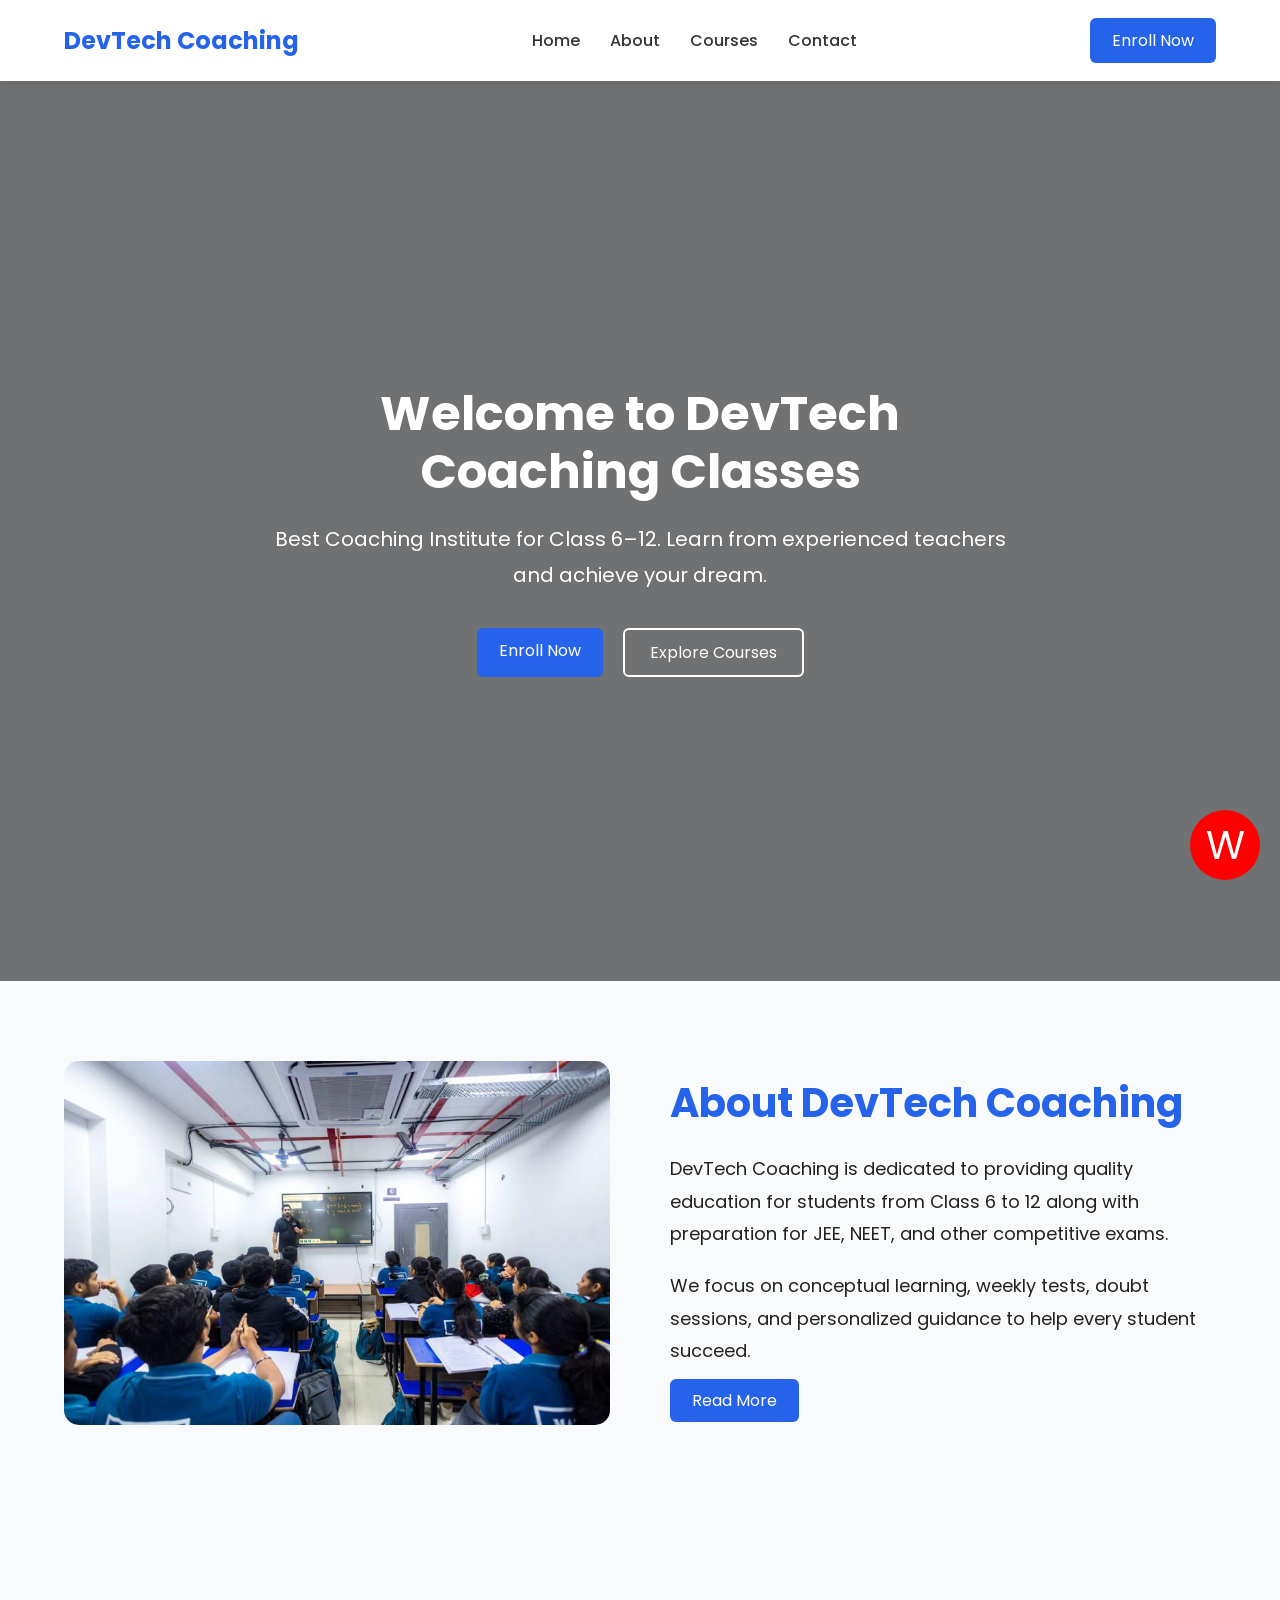
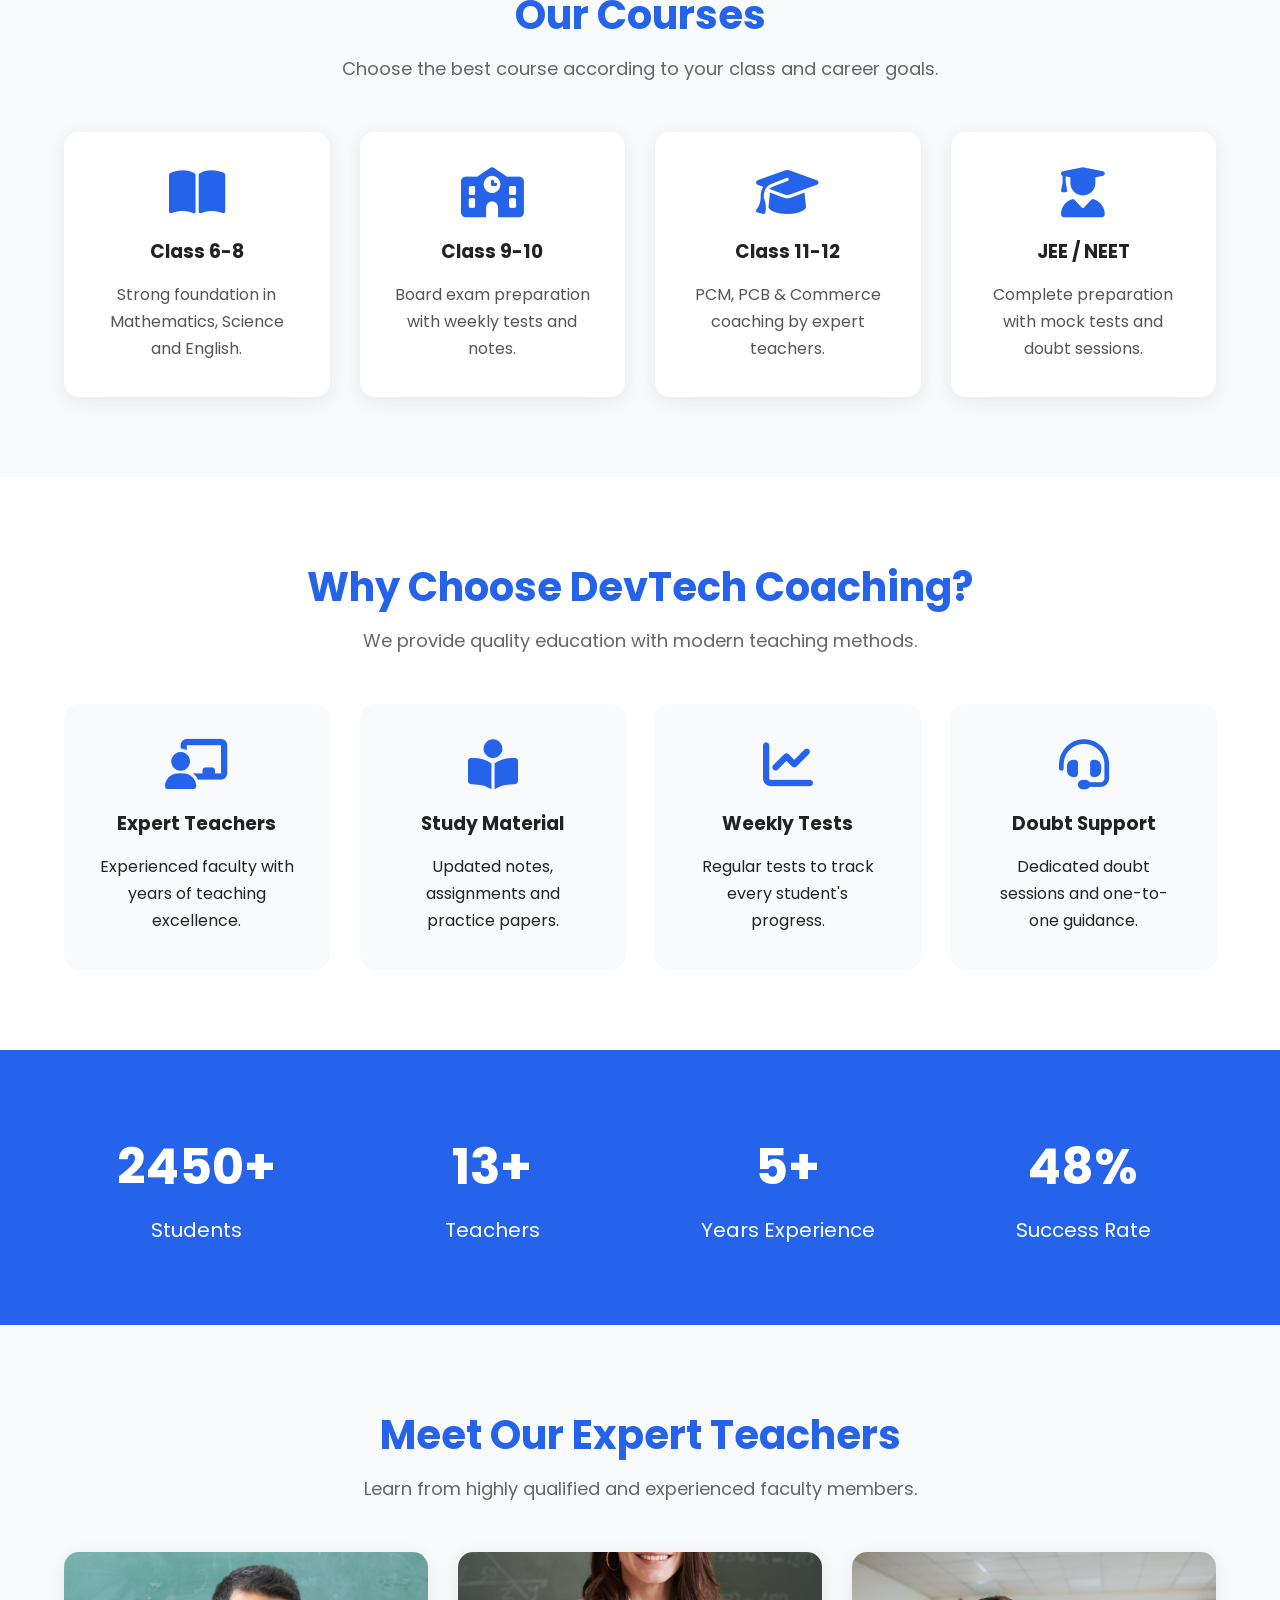
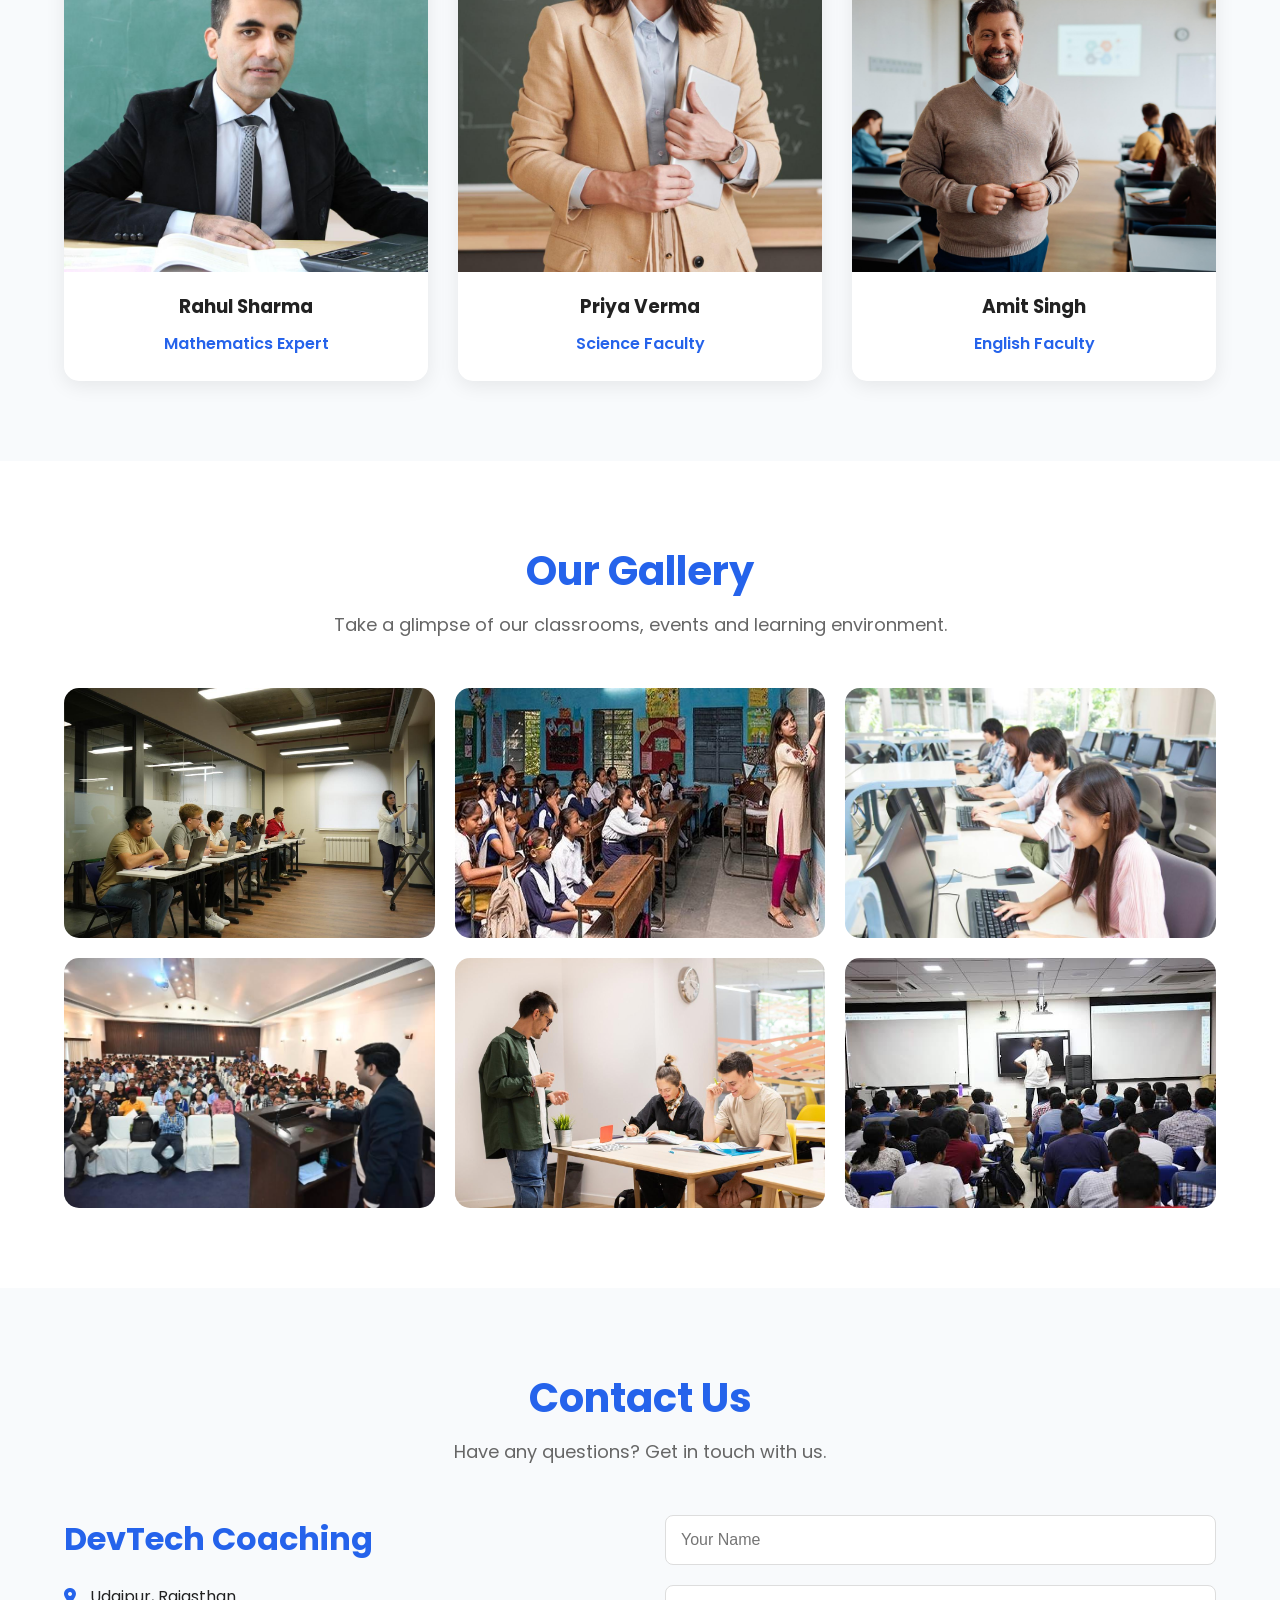
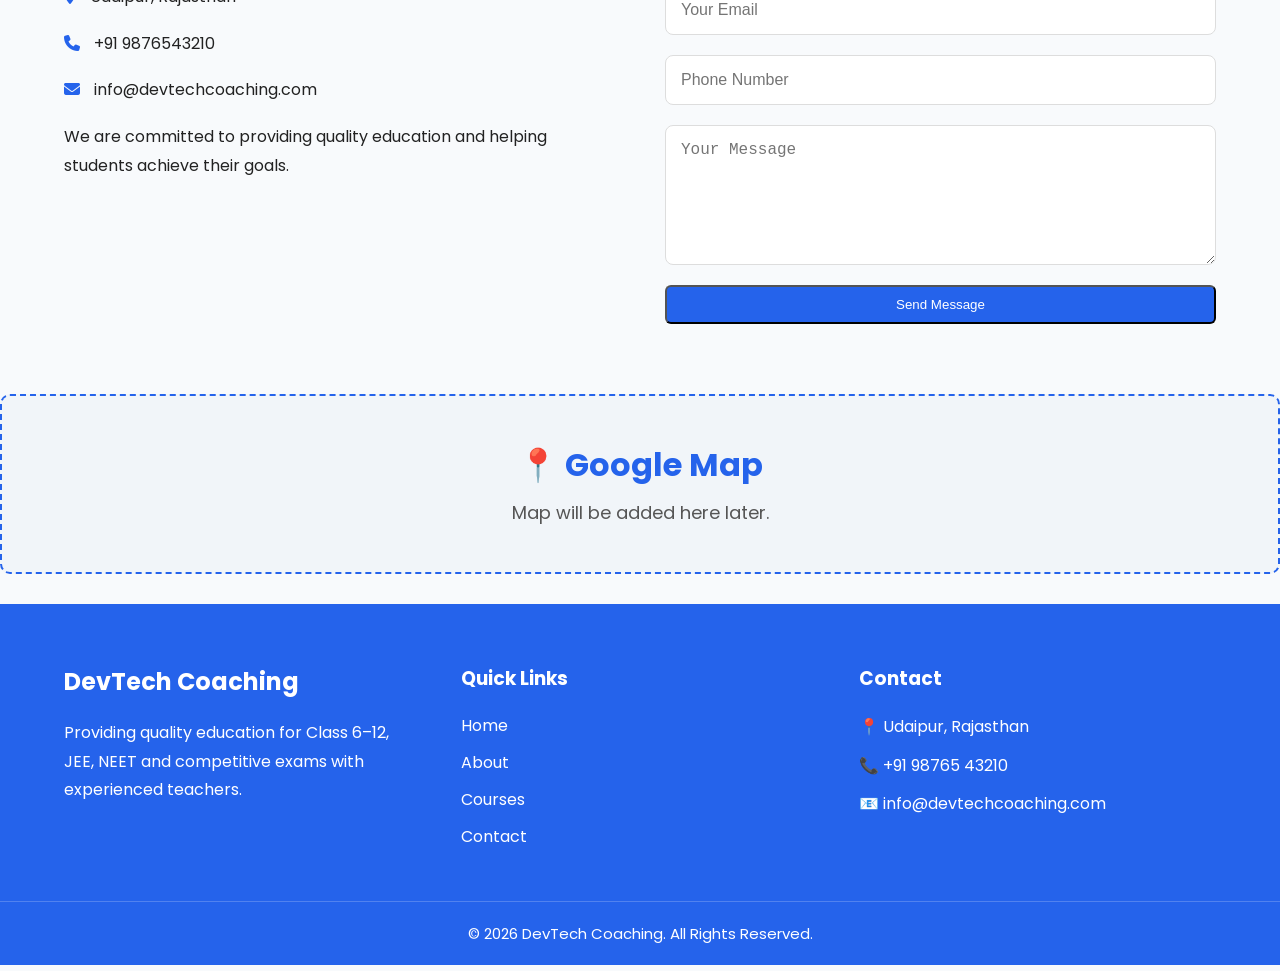
==== index.html @ ebe58084 "Added WhatsApp button" ====
<html lang="en">
<head>
    <meta charset="UTF-8">
    <meta name="viewport" content="width=device-width, initial-scale=1.0">
    <title>Devtech Solution & Classes</title>
    <link rel="stylesheet" href="css/style.css">
    <link rel="preconnect" href="https://fonts.googleapis.com">
    <link rel="preconnect" href="https://fonts.gstatic.com" crossorigin>
    <link href="https://fonts.googleapis.com/css2?family=Poppins:wght@300;400;500;600;700&display=swap" rel="stylesheet">
 <link rel="stylesheet"
        href="https://cdnjs.cloudflare.com/ajax/libs/font-awesome/6.7.2/css/all.min.css">
<link rel="stylesheet" href="https://unpkg.com/aos@2.3.4/dist/aos.css">
</head>
<body>
    <header>
        <nav>
            <div class="nav-container">

    <div class="logo">
        <h2>DevTech Coaching</h2>
    </div>

    <ul class="nav-links">
        <li><a href="index.html">Home</a></li>
        <li><a href="about.html">About</a></li>
        <li><a href="courses.html">Courses</a></li>
        <li><a href="contact.html">Contact</a></li>
    </ul>

    <a href="https://forms.gle/ei2E3ttEKXPCmJWv7" target="_blank" class="btn">Enroll Now</a>

</div>

        </nav>
    </header>
    <!--hero-->
<section class="hero">

    <div class="hero-content" data-aos="fade-up">

        <h1>Welcome to DevTech Coaching Classes</h1>

        <p>
            Best Coaching Institute for Class 6–12.
            Learn from experienced teachers and achieve your dream.
        </p>

        <div class="hero-buttons">
            <a href="https://forms.gle/ei2E3ttEKXPCmJWv7" target="_blank"  class="btn">Enroll Now</a>
            <a href="courses.html" class="btn-outline">Explore Courses</a>
        </div>

    </div>

</section>

<!--about-->
<!-- About Section -->

<section class="about">

    <div class="container">

        <div class="about-image" data-aos="fade-right">
            <img src="images/about.jpg" alt="About Coaching">
        </div>

        <div class="about-content" data-aos="fade-left">

            <h2>About DevTech Coaching</h2>

            <p>
                DevTech Coaching is dedicated to providing quality education for
                students from Class 6 to 12 along with preparation for JEE,
                NEET, and other competitive exams.
            </p>

            <p>
                We focus on conceptual learning, weekly tests, doubt sessions,
                and personalized guidance to help every student succeed.
            </p>

            <a href="about.html" class="btn">Read More</a>

        </div>

    </div>

</section>
<!-- Courses Section -->

<section class="courses">

    <div class="container">

        <div class="section-title">
            <h2>Our Courses</h2>
            <p>Choose the best course according to your class and career goals.</p>
        </div>

        <div class="course-boxes">

            <div class="course-card" data-aos="zoom-in">
                <i class="fas fa-book-open"></i>
                <h3>Class 6-8</h3>
                <p>Strong foundation in Mathematics, Science and English.</p>
            </div>

            <div class="course-card" data-aos="zoom-in">
                <i class="fas fa-school"></i>
                <h3>Class 9-10</h3>
                <p>Board exam preparation with weekly tests and notes.</p>
            </div>

            <div class="course-card" data-aos="zoom-in">
                <i class="fas fa-graduation-cap"></i>
                <h3>Class 11-12</h3>
                <p>PCM, PCB & Commerce coaching by expert teachers.</p>
            </div>

            <div class="course-card" data-aos="zoom-in">
                <i class="fas fa-user-graduate"></i>
                <h3>JEE / NEET</h3>
                <p>Complete preparation with mock tests and doubt sessions.</p>
            </div>

        </div>

    </div>

</section>
<!-- Why Choose Us -->

<section class="features">

    <div class="container">

        <div class="section-title">
            <h2>Why Choose DevTech Coaching?</h2>
            <p>We provide quality education with modern teaching methods.</p>
        </div>

        <div class="feature-grid">

            <div class="feature-card" data-aos="flip-left">
                <i class="fas fa-chalkboard-teacher"></i>
                <h3>Expert Teachers</h3>
                <p>Experienced faculty with years of teaching excellence.</p>
            </div>

            <div class="feature-card" data-aos="flip-right">
                <i class="fas fa-book-reader"></i>
                <h3>Study Material</h3>
                <p>Updated notes, assignments and practice papers.</p>
            </div>

            <div class="feature-card" data-aos="flip-left">
                <i class="fas fa-chart-line"></i>
                <h3>Weekly Tests</h3>
                <p>Regular tests to track every student's progress.</p>
            </div>

            <div class="feature-card" data-aos="flip-left">
                <i class="fas fa-headset"></i>
                <h3>Doubt Support</h3>
                <p>Dedicated doubt sessions and one-to-one guidance.</p>
            </div>

        </div>

    </div>

</section>
<!-- Statistics -->

<section class="stats">

    <div class="container stats-container">

        <div class="stat-card"data-aos="fade-up">
            <h2><span class="counter" data-target="5000">0</span>+</h2>
            <p>Students</p>
        </div>

        <div class="stat-card" data-aos="fade-up">
            <h2><span class="counter" data-target="25">0</span>+</h2>
            <p>Teachers</p>
        </div>

        <div class="stat-card" data-aos="fade-up">
            <h2><span class="counter" data-target="10">0</span>+</h2>
            <p>Years Experience</p>
        </div>

        <div class="stat-card" data-aos="fade-up">
            <h2><span class="counter" data-target="98">0</span>%</h2>
            <p>Success Rate</p>
        </div>

    </div>

</section>
<!-- Teachers Section -->

<section class="teachers">

    <div class="container">

        <div class="section-title">
            <h2>Meet Our Expert Teachers</h2>
            <p>Learn from highly qualified and experienced faculty members.</p>
        </div>

        <div class="teacher-grid">

            <div class="teacher-card"data-aos="zoom-in-up">
                <img src="images/teacher1.jpg" alt="Teacher">
                <h3>Rahul Sharma</h3>
                <span>Mathematics Expert</span>
            </div>

            <div class="teacher-card"data-aos="zoom-in-up">
                <img src="images/teacher2.jpg" alt="Teacher">
                <h3>Priya Verma</h3>
                <span>Science Faculty</span>
            </div>

            <div class="teacher-card"data-aos="zoom-in-up">
                <img src="images/teacher3.jpg" alt="Teacher">
                <h3>Amit Singh</h3>
                <span>English Faculty</span>
            </div>

        </div>

    </div>

</section>
<!-- Gallery -->

<section class="gallery">

    <div class="container">

        <div class="section-title">
            <h2>Our Gallery</h2>
            <p>Take a glimpse of our classrooms, events and learning environment.</p>
        </div>

        <div class="gallery-grid" data-aos="fade-up">

            <img src="images/gallery1.jpg" alt="">
            <img src="images/gallery2.jpg" alt="">
            <img src="images/gallery3.jpg" alt="">
            <img src="images/gallery4.jpg" alt="">
            <img src="images/gallery5.jpg" alt="">
            <img src="images/gallery6.jpg" alt="">

        </div>

    </div>

</section>
<!--testimonial-->
<section>

</section>
<!-- Contact Section -->

<section class="contact" id="contact">

    <div class="container">

        <div class="section-title">
            <h2>Contact Us</h2>
            <p>Have any questions? Get in touch with us.</p>
        </div>

        <div class="contact-wrapper">

            <div class="contact-info"data-aos="fade-right">

                <h3>DevTech Coaching</h3>

                <p><i class="fas fa-map-marker-alt"></i> Udaipur, Rajasthan</p>

                <p><i class="fas fa-phone"></i> +91 9876543210</p>

                <p><i class="fas fa-envelope"></i> info@devtechcoaching.com</p>

                <p>
                    We are committed to providing quality education and helping
                    students achieve their goals.
                </p>

            </div>

          <form class="contact-form"
      action="https://api.web3forms.com/submit"
      method="POST">

    <input type="hidden" name="access_key" value="89310c12-b8e0-49a2-b3b9-ad5b2a9aa818">

    <input type="hidden" name="subject" value="New Contact Form Submission - DevTech Coaching">

    <input type="hidden" name="from_name" value="DevTech Coaching Website">

    <input type="hidden" name="redirect" value="https://dev200432.github.io/devtech-classes/">

    <input type="text"
           name="Name"
           placeholder="Your Name"
           required>

    <input type="email"
           name="Email"
           placeholder="Your Email"
           required>

    <input type="tel"
           name="Phone"
           placeholder="Phone Number"
           required>

    <textarea
        name="Message"
        placeholder="Your Message"
        rows="6"
        required></textarea>

    <button type="submit" class="btn">
        Send Message
    </button>

</form>

        </div>

    </div>

</section>
<div class="map-placeholder">
    <h3>📍 Google Map</h3>
    <p>Map will be added here later.</p>
</div>
<!-- Footer -->

<footer class="footer" data-aos="fade-up">

    <div class="footer-container">

        <div class="footer-box">
            <h2>DevTech Coaching</h2>
            <p>
                Providing quality education for Class 6–12, JEE, NEET and
                competitive exams with experienced teachers.
            </p>
        </div>

        <div class="footer-box">
            <h3>Quick Links</h3>
            <ul>
                <li><a href="#">Home</a></li>
                <li><a href="#">About</a></li>
                <li><a href="#">Courses</a></li>
                <li><a href="#">Contact</a></li>
            </ul>
        </div>

        <div class="footer-box">
            <h3>Contact</h3>
            <p>📍 Udaipur, Rajasthan</p>
            <p>📞 +91 98765 43210</p>
            <p>📧 info@devtechcoaching.com</p>
        </div>

    </div>

    <div class="footer-bottom">
        <p>© 2026 DevTech Coaching. All Rights Reserved.</p>
    </div>

</footer>
<!-- Scroll To Top Button -->
<button id="topBtn" title="Go to Top">
    <i class="fas fa-arrow-up"></i>
</button>

<!-- AOS JS -->
<script src="https://unpkg.com/aos@2.3.4/dist/aos.js"></script>

<script>
AOS.init({
    duration:1000,
    once:true,
    offset:120
});
</script>

<!-- Custom JS -->
<script src="js/script.js"></script>


<!-- WhatsApp Floating Button -->
<a href="https://wa.me/919351563418?text=Hello%20DevTech%20Coaching,%20I%20want%20to%20know%20about%20your%20courses."
   class="whatsapp-float"
   target="_blank">

    W
</a>
</body>
</html>
---- css/style.css ----
/* Reset */

*{
    margin:0;
    padding:0;
    box-sizing:border-box;
}

body{
    font-family:'Poppins',sans-serif;
    background:#f8fafc;
    color:#222;
}

img{
    max-width:100%;
}

a{
    text-decoration:none;
}

ul{
    list-style:none;
}

/* Navbar */

header{
    background:#ffffff;
    box-shadow:0 2px 10px rgba(0,0,0,.1);
    position:sticky;
    top:0;
    z-index:1000;
}

.container{
    width:90%;
    max-width:1200px;
    margin:auto;
}

.logo h2{
    color:#2563eb;
}

.nav-links{
    display:flex;
    gap:30px;
}

.nav-links a{
    color:#333;
    font-weight:500;
    transition:.3s;
}

.nav-links a:hover{
    color:#2563eb;
}

.btn{
    background:#2563eb;
    color:#fff;
    padding:10px 22px;
    border-radius:6px;
    transition:.3s;
}

.btn:hover{
    background:#1d4ed8;
}

/* Hero Section */

.hero{
    height:100vh;
    background:linear-gradient(rgba(0,0,0,.55),rgba(0,0,0,.55)),
    url("../images/hero.jpg") center/cover no-repeat;

    display:flex;
    justify-content:center;
    align-items:center;
    text-align:center;
    color:white;
}

.hero-content{
    max-width:800px;
    padding:20px;
}

.hero h1{
    font-size:48px;
    line-height:1.2;
    margin-bottom:20px;
}

.hero p{
    font-size:20px;
    line-height:1.8;
    margin-bottom:35px;
}

.hero-buttons{
    display:flex;
    justify-content:center;
    gap:20px;
    flex-wrap:wrap;
}

.btn-outline{
    border:2px solid white;
    color:white;
    padding:10px 25px;
    border-radius:6px;
    transition:.3s;
}

.btn-outline:hover{
    background:white;
    color:#2563eb;
}

/* About Section */

.about{
    padding:80px 0;
}

.about .container{
    display:flex;
    align-items:center;
    gap:60px;
}

.about-image{
    flex:1;
}

.about-image img{
    width:100%;
    border-radius:15px;
}

.about-content{
    flex:1;
}

.about-content h2{
    font-size:40px;
    color:#2563eb;
    margin-bottom:20px;
}

.about-content p{
    font-size:18px;
    line-height:1.8;
    margin-bottom:20px;
}
/* Section Heading */

.section-title{
    text-align:center;
    margin-bottom:50px;
}

.section-title h2{
    font-size:40px;
    color:#2563eb;
    margin-bottom:10px;
}

.section-title p{
    color:#666;
    font-size:18px;
}

/* Courses */

.courses{
    padding:80px 0;
    background:#f8fafc;
}

.course-boxes{
    display:grid;
    grid-template-columns:repeat(auto-fit,minmax(250px,1fr));
    gap:30px;
}

.course-card{
    background:#fff;
    padding:35px;
    border-radius:15px;
    text-align:center;
    box-shadow:0 5px 20px rgba(0,0,0,.08);
    transition:.3s;
}

.course-card:hover{
    transform:translateY(-10px);
}

.course-card i{
    font-size:50px;
    color:#2563eb;
    margin-bottom:20px;
}

.course-card h3{
    margin-bottom:15px;
}

.course-card p{
    color:#555;
    line-height:1.7;
}

.nav-container{
    width:90%;
    max-width:1200px;
    margin:auto;
    display:flex;
    justify-content:space-between;
    align-items:center;
    padding:18px 0;
}
/* Why Choose Us */

.features{
    padding:80px 0;
    background:#ffffff;
}

.feature-grid{
    display:grid;
    grid-template-columns:repeat(auto-fit,minmax(250px,1fr));
    gap:30px;
}

.feature-card{
    text-align:center;
    padding:35px;
    border-radius:15px;
    background:#f8fafc;
    transition:.3s;
}

.feature-card:hover{
    background:#2563eb;
    color:white;
    transform:translateY(-8px);
}

.feature-card i{
    font-size:50px;
    color:#2563eb;
    margin-bottom:20px;
}

.feature-card:hover i{
    color:white;
}

.feature-card h3{
    margin-bottom:15px;
}

.feature-card p{
    line-height:1.7;
}

/* Statistics */

.stats{
    background:#2563eb;
    padding:80px 0;
}

.stats-container{
    display:grid;
    grid-template-columns:repeat(auto-fit,minmax(220px,1fr));
    gap:30px;
}

.stat-card{
    text-align:center;
    color:white;
}

.stat-card h2{
    font-size:50px;
    margin-bottom:10px;
}

.stat-card p{
    font-size:20px;
}

/* Teachers */

.teachers{
    padding:80px 0;
    background:#f8fafc;
}

.teacher-grid{
    display:grid;
    grid-template-columns:repeat(auto-fit,minmax(280px,1fr));
    gap:30px;
}

.teacher-card{
    background:white;
    border-radius:15px;
    overflow:hidden;
    text-align:center;
    box-shadow:0 5px 20px rgba(0,0,0,.08);
    transition:.3s;
}

.teacher-card:hover{
    transform:translateY(-10px);
}

.teacher-card img{
    width:100%;
    height:320px;
    object-fit:cover;
}

.teacher-card h3{
    margin:20px 0 10px;
}

.teacher-card span{
    display:block;
    color:#2563eb;
    margin-bottom:25px;
    font-weight:600;
}
/* Gallery */

.gallery{
    padding:80px 0;
    background:white;
}

.gallery-grid{
    display:grid;
    grid-template-columns:repeat(auto-fit,minmax(300px,1fr));
    gap:20px;
}

.gallery-grid img{
    width:100%;
    height:250px;
    object-fit:cover;
    border-radius:15px;
    transition:.4s;
    cursor:pointer;
}

.gallery-grid img:hover{
    transform:scale(1.05);
}

/* Contact */

.contact{
    padding:80px 0 40px;
    background:#f8fafc;
}

.contact-wrapper{
    display:grid;
    grid-template-columns:1fr 1fr;
    gap:50px;
}

.contact-info h3{
    font-size:32px;
    color:#2563eb;
    margin-bottom:20px;
}

.contact-info p{
    margin-bottom:18px;
    line-height:1.8;
}

.contact-info i{
    color:#2563eb;
    margin-right:10px;
}

.contact-form{
    display:flex;
    flex-direction:column;
    gap:20px;
}

.contact-form input,
.contact-form textarea{
    padding:15px;
    border:1px solid #ddd;
    border-radius:8px;
    font-size:16px;
    outline:none;
}

.contact-form input:focus,
.contact-form textarea:focus{
    border-color:#2563eb;
}

/* Footer */

.footer{
    background:#2563eb;
    color:#fff;
    padding:60px 0 20px;
}

.footer-container{
    width:90%;
    max-width:1200px;
    margin:auto;
    display:grid;
    grid-template-columns:repeat(auto-fit,minmax(250px,1fr));
    gap:40px;
}

.footer-box h2,
.footer-box h3{
    margin-bottom:20px;
}

.footer-box p{
    line-height:1.8;
    margin-bottom:10px;
}

.footer-box ul{
    padding:0;
}

.footer-box ul li{
    margin-bottom:12px;
}

.footer-box ul li a{
    color:#fff;
    transition:0.3s;
}

.footer-box ul li a:hover{
    color:#dbeafe;
    padding-left:6px;
}


.footer-bottom{
    border-top:1px solid rgba(255,255,255,.2);
    margin-top:40px;
    padding-top:20px;
    text-align:center;
    font-size:15px;
}

.map-placeholder{
    width:100%;
    height:180px;
    background:#f1f5f9;
    border:2px dashed #2563eb;
    border-radius:10px;

    display:flex;
    flex-direction:column;
    justify-content:center;
    align-items:center;

    margin:30px auto;
}

.map-placeholder h3{
    color:#2563eb;
    font-size:32px;
    margin-bottom:10px;
}

.map-placeholder p{
    color:#555;
    font-size:18px;
}


@media(max-width:768px){

    .hero h1{
        font-size:34px;
    }

    .hero p{
        font-size:17px;
    }

    .about .container{
        flex-direction:column;
    }

    .contact-wrapper{
        grid-template-columns:1fr;
    }

    .nav-container{
        flex-direction:column;
        gap:20px;
    }

    .nav-links{
        gap:18px;
        flex-wrap:wrap;
        justify-content:center;
    }

    .section-title h2{
        font-size:32px;
    }

    .about-content h2{
        font-size:32px;
    }

    .map-placeholder{
        height:150px;
    }

    .map-placeholder h3{
        font-size:24px;
    }
}

/* Scroll To Top */

#topBtn{
    position:fixed;
    bottom:30px;
    right:30px;

    width:50px;
    height:50px;

    border:none;
    border-radius:50%;

    background:#2563eb;
    color:white;

    font-size:20px;
    cursor:pointer;

    display:none;

    box-shadow:0 5px 15px rgba(0,0,0,.3);

    transition:.3s;

    z-index:999;
}

#topBtn:hover{
    background:#1d4ed8;
    transform:translateY(-5px);
}

/* ===========================
   WhatsApp Floating Button
=========================== */

.whatsapp-float{
    position: fixed;
    bottom: 20px;
    right: 20px;
    width: 70px;
    height: 70px;
    background: red;
    color: white;
    border-radius: 50%;
    display: flex;
    justify-content: center;
    align-items: center;
    font-size: 40px;
    z-index: 99999;
}

.whatsapp-float:hover{

    transform:scale(1.12);

    background:#20ba5a;

}
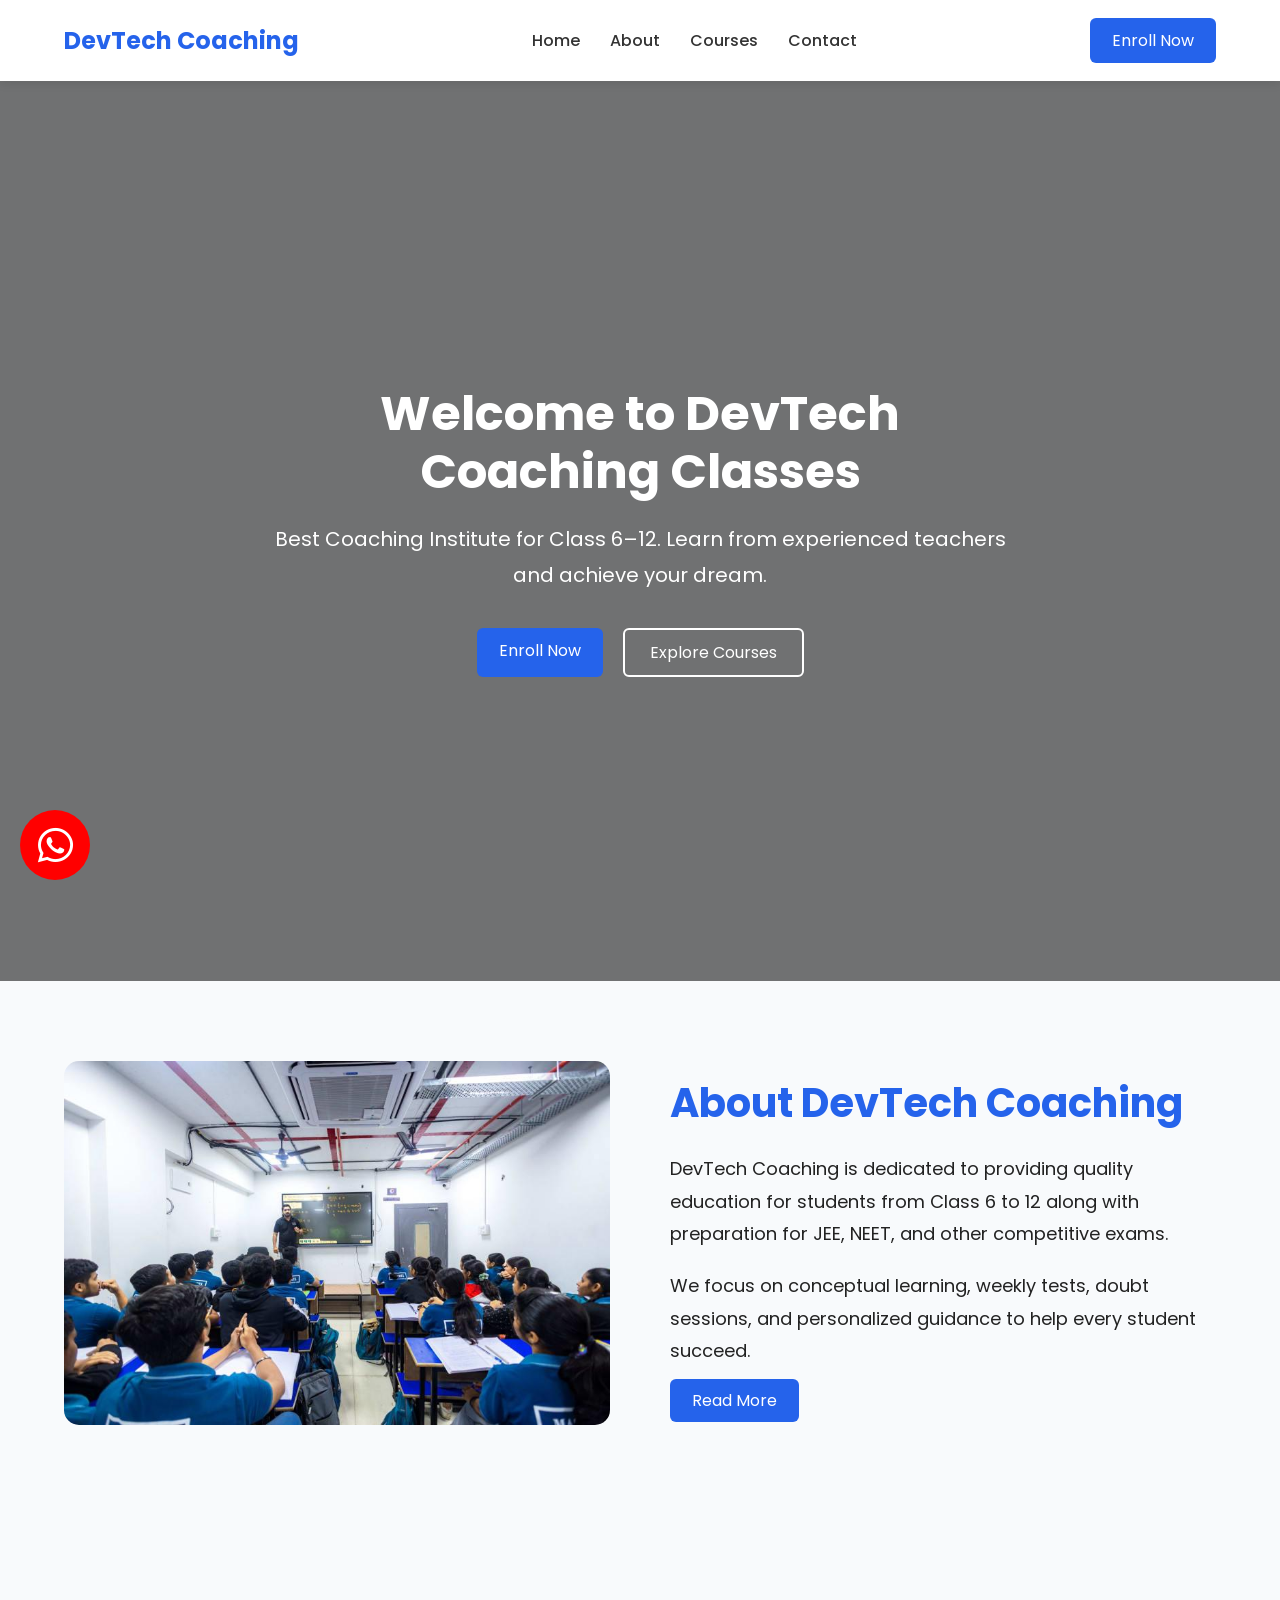
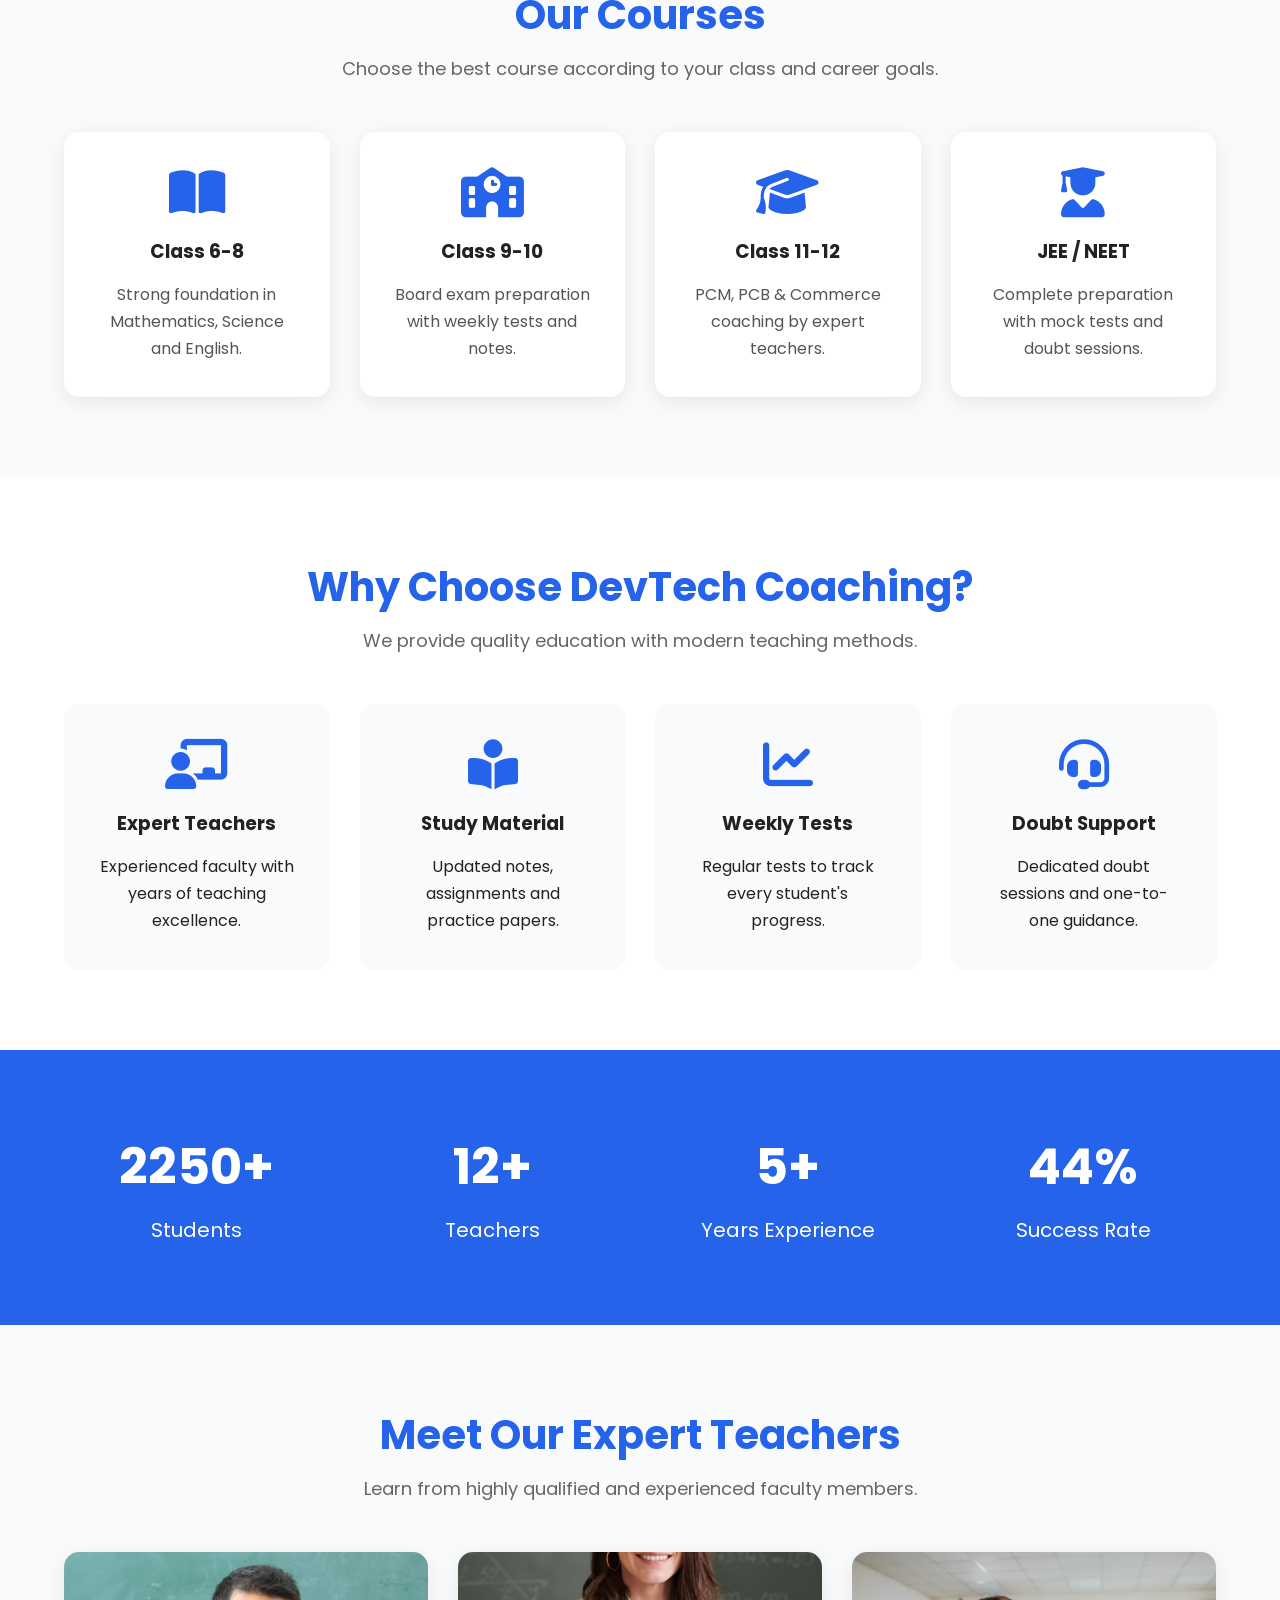
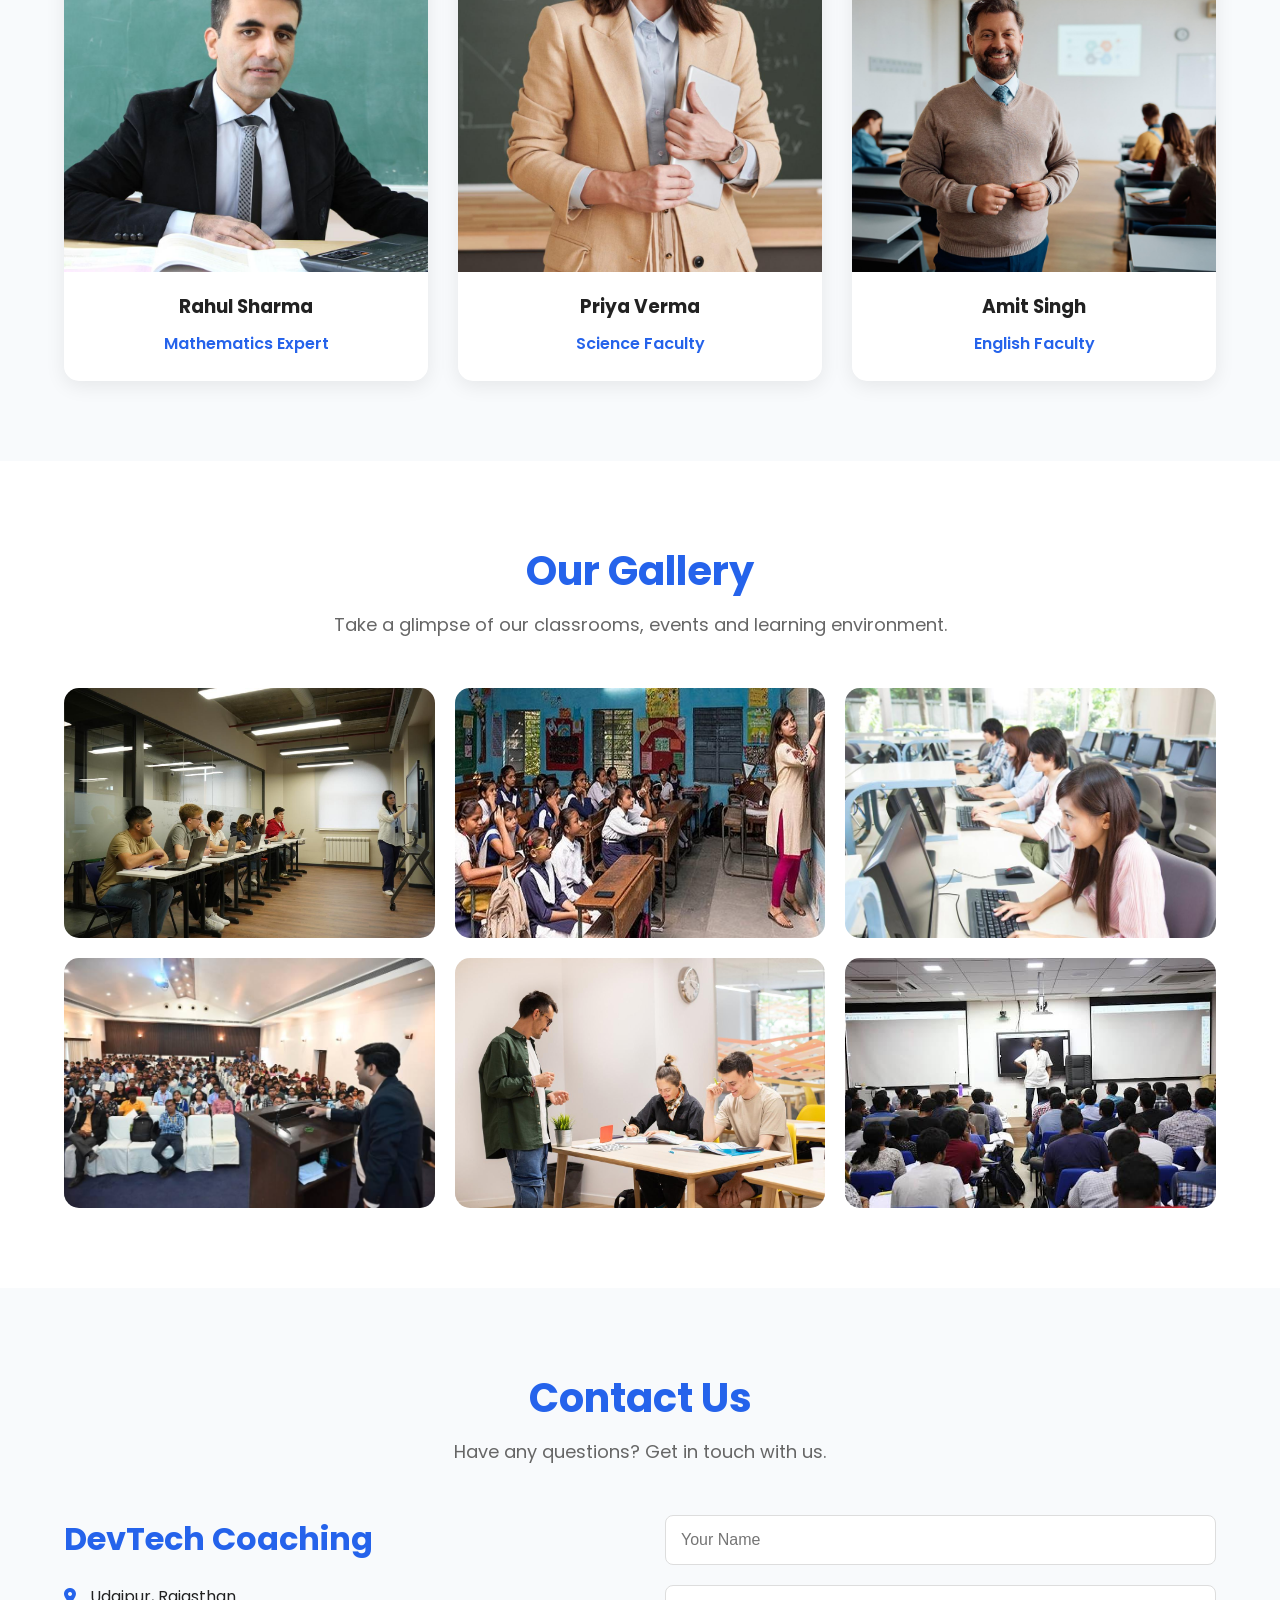
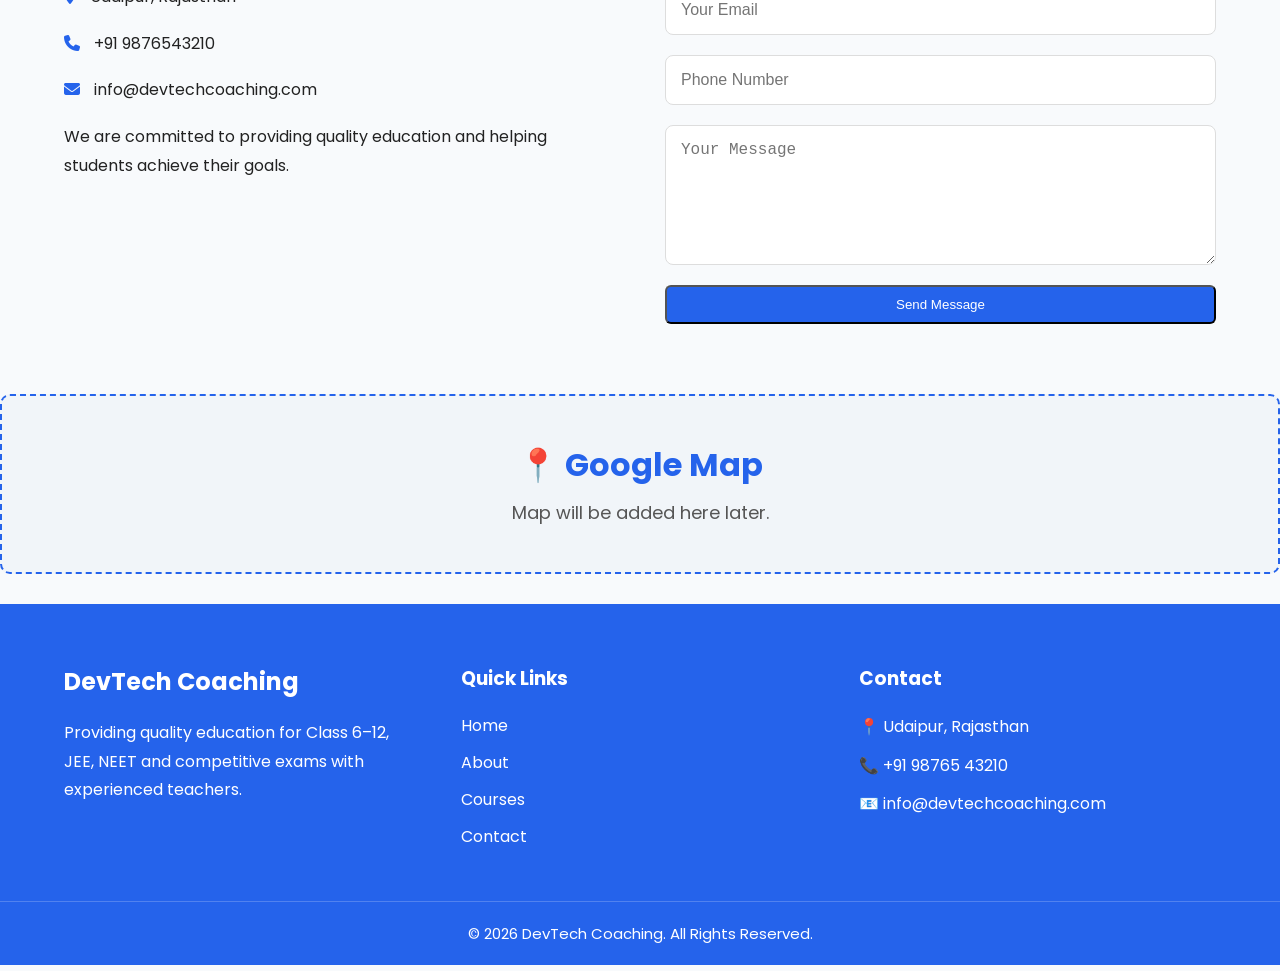
==== commit 62078966: "Added WhatsApp Button" ====
--- a/index.html
+++ b/index.html
@@ -406,7 +406,7 @@
    class="whatsapp-float"
    target="_blank">
 
-    W
+    <i class="fab fa-whatsapp"></i>
 </a>
 </body>
 </html>
--- a/css/style.css
+++ b/css/style.css
@@ -582,7 +582,7 @@
 .whatsapp-float{
     position: fixed;
     bottom: 20px;
-    right: 20px;
+    left: 20px;
     width: 70px;
     height: 70px;
     background: red;
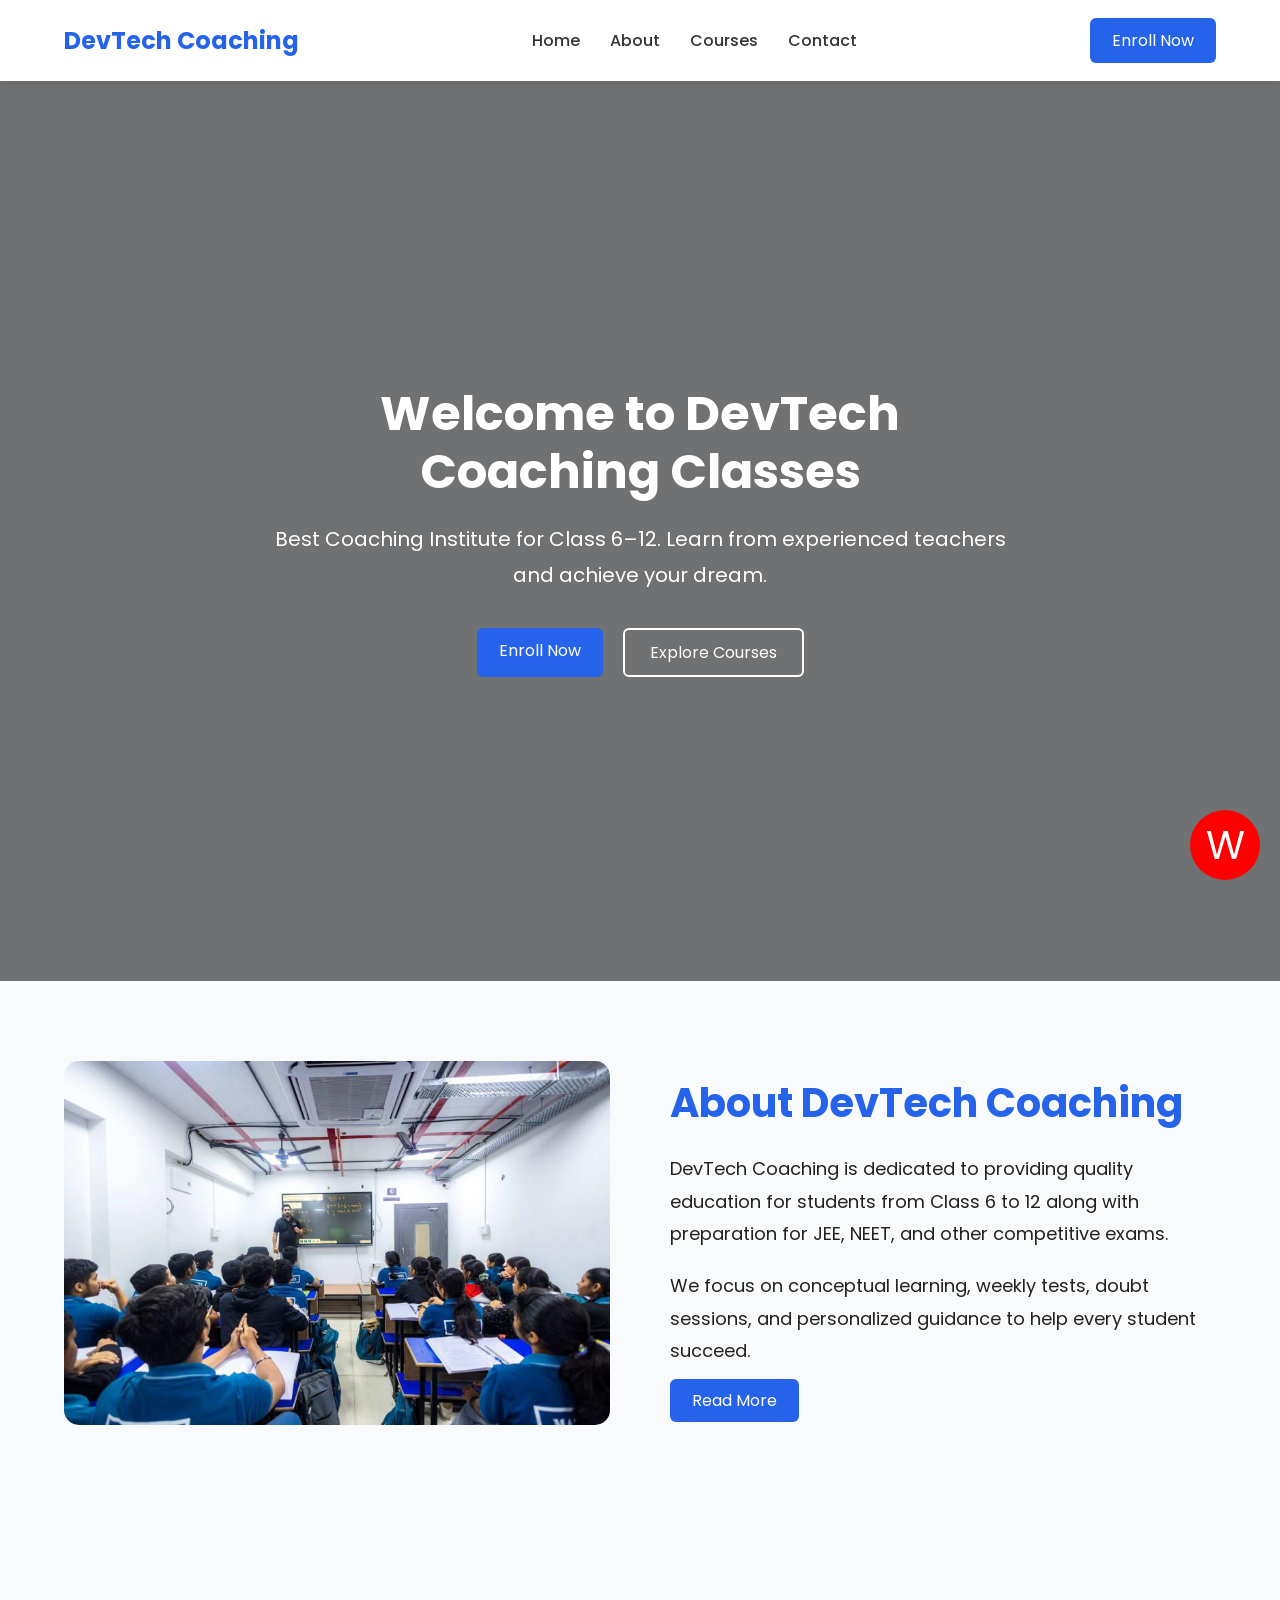
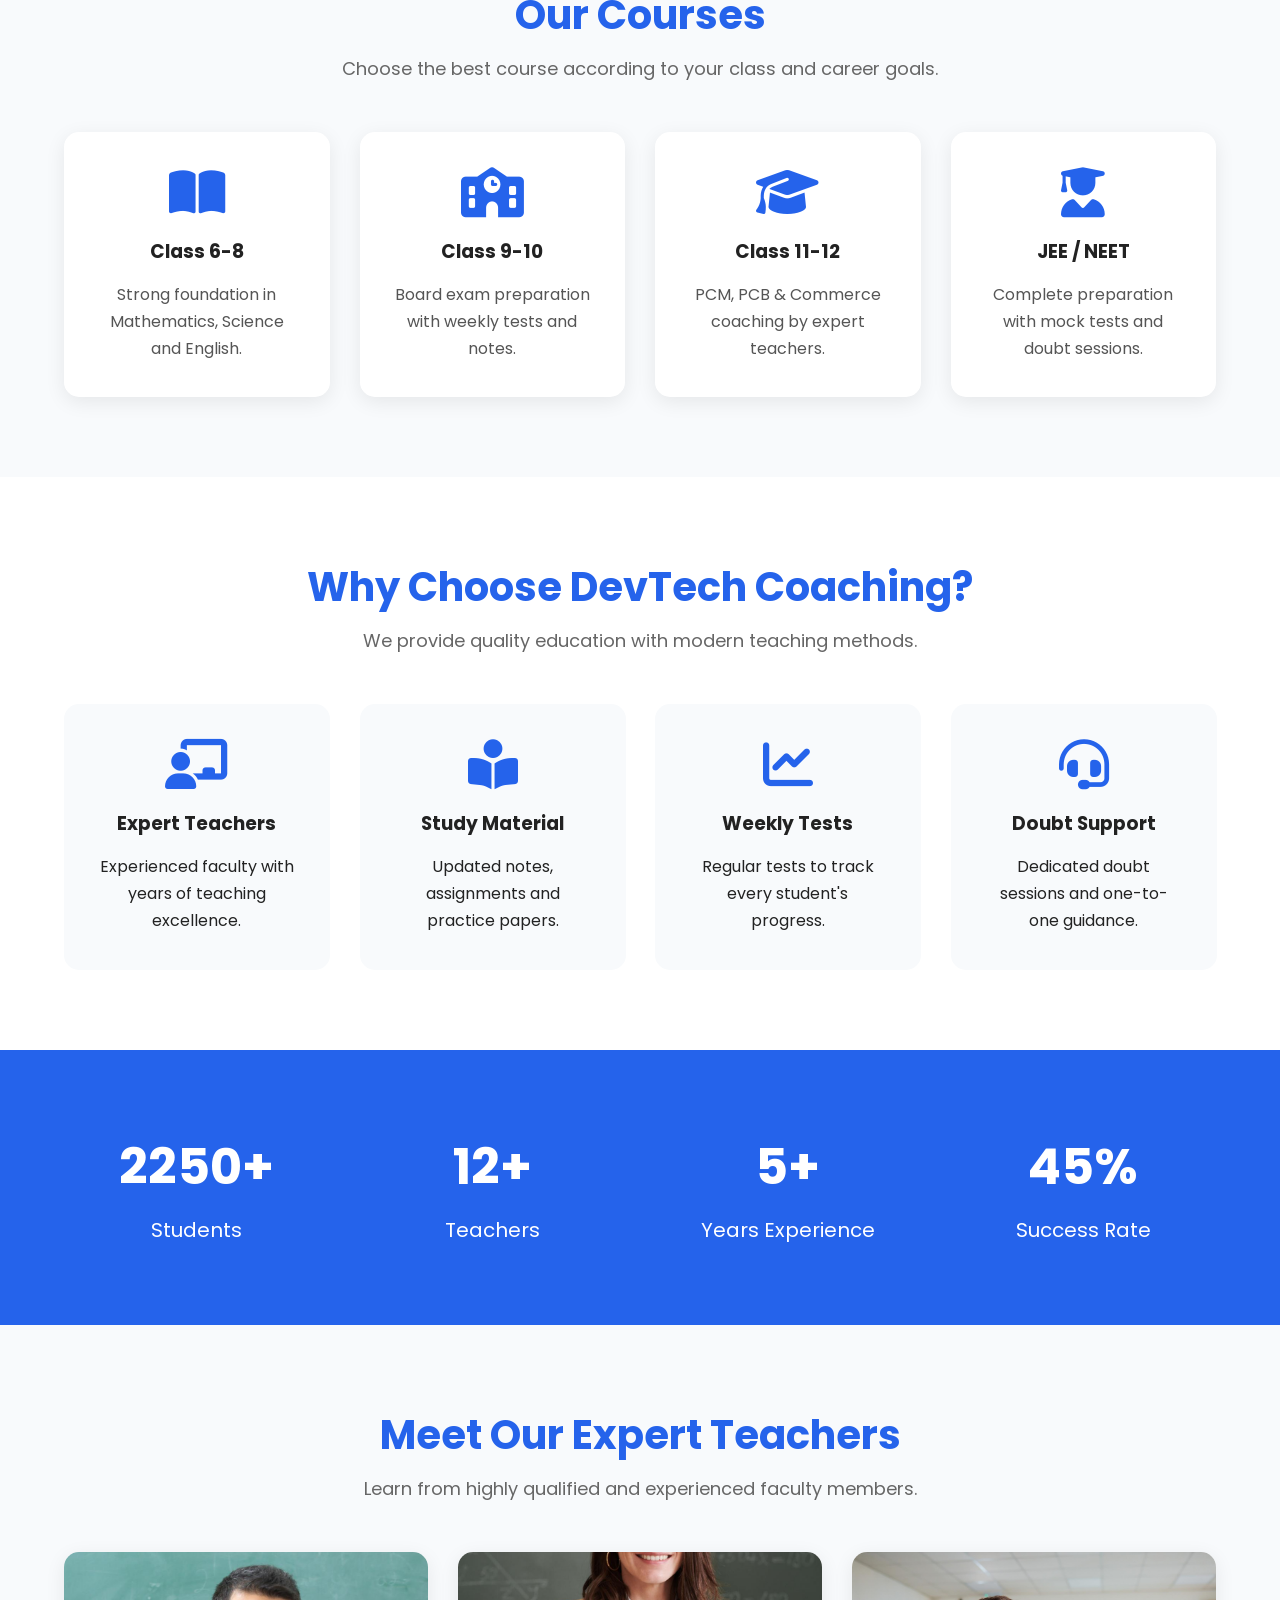
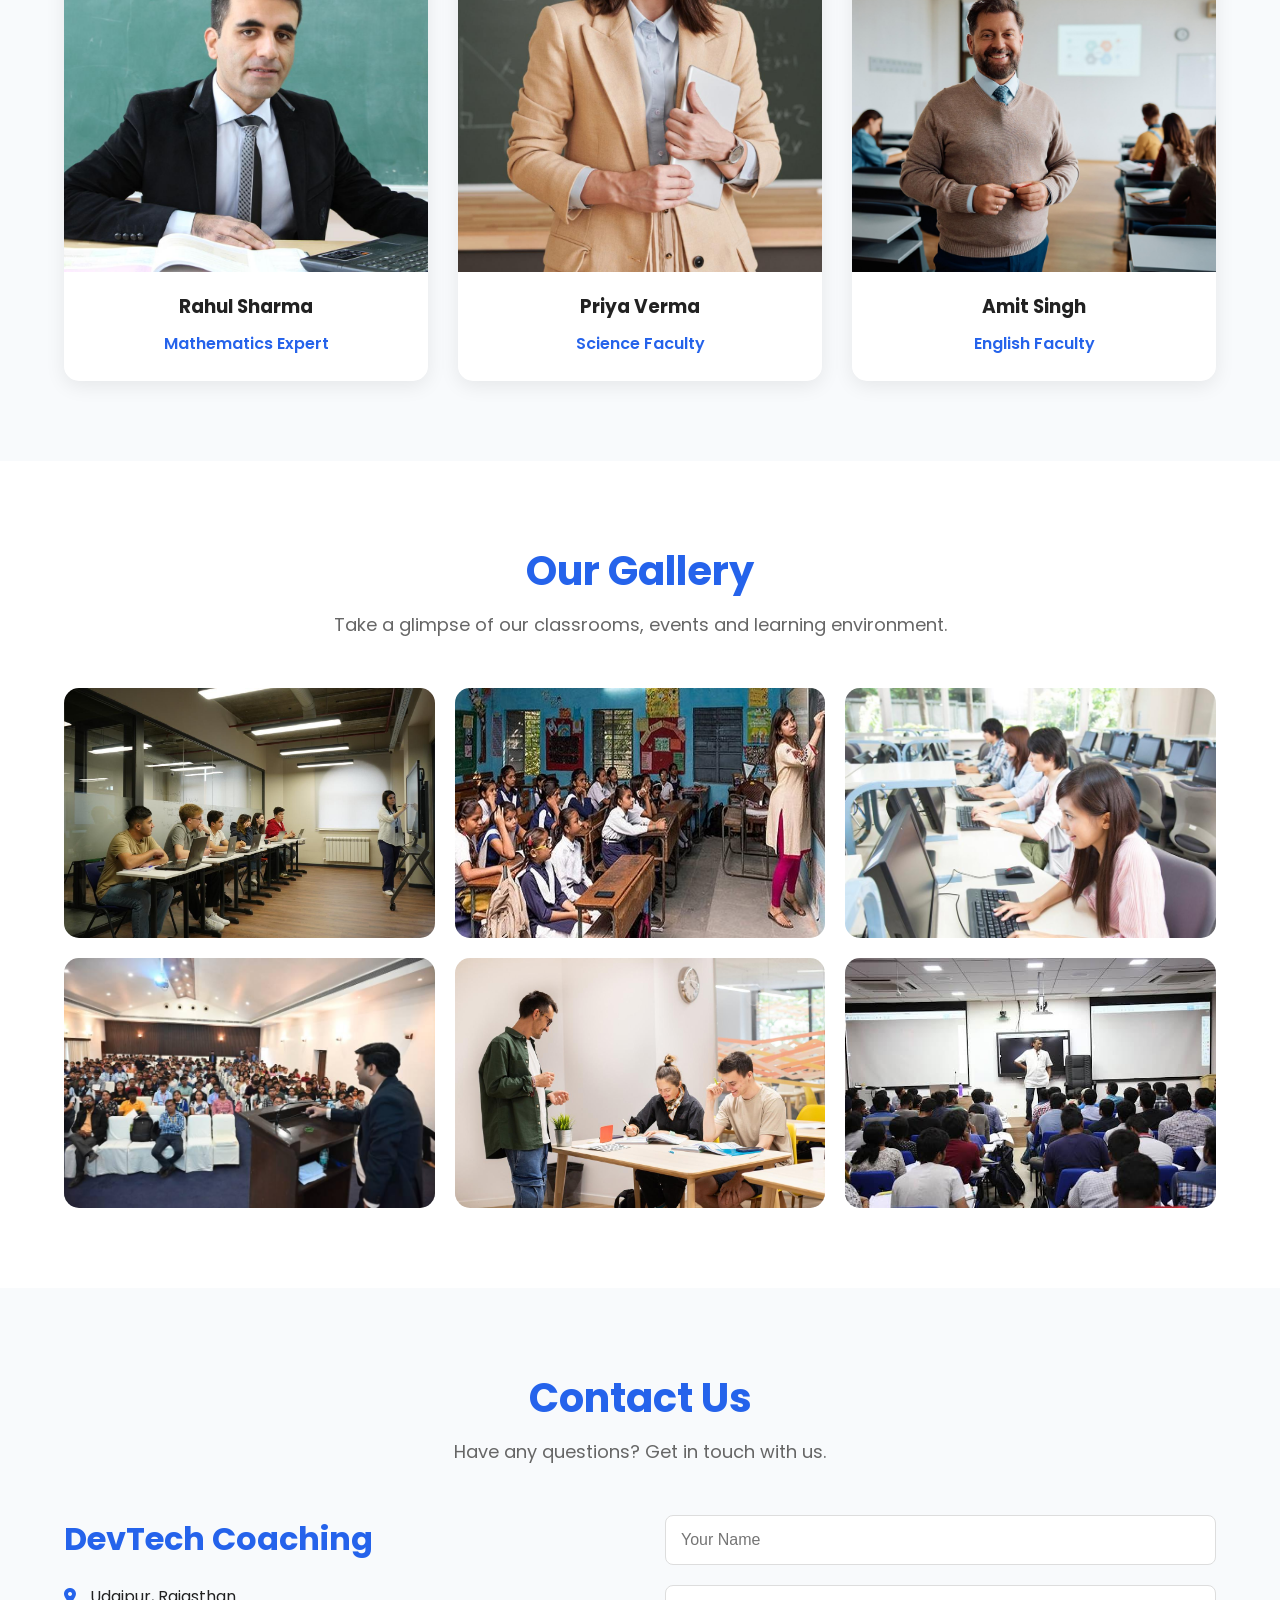
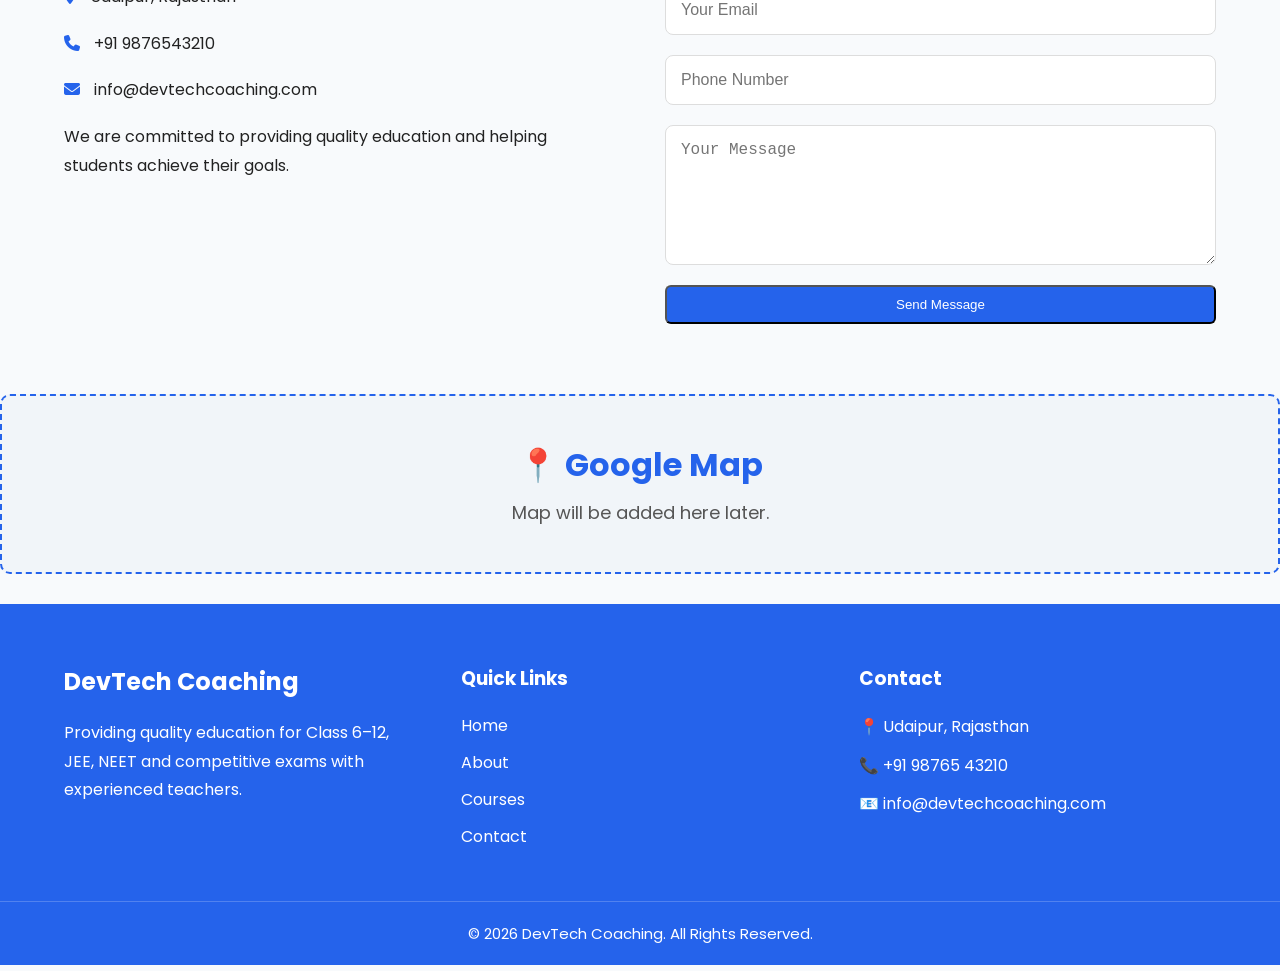
==== commit 0d0ad5a1: "Added WhatsApp Button" ====
--- a/index.html
+++ b/index.html
@@ -406,7 +406,7 @@
    class="whatsapp-float"
    target="_blank">
 
-    <i class="fab fa-whatsapp"></i>
+    W
 </a>
 </body>
 </html>
--- a/css/style.css
+++ b/css/style.css
@@ -582,7 +582,7 @@
 .whatsapp-float{
     position: fixed;
     bottom: 20px;
-    left: 20px;
+    right: 20px;
     width: 70px;
     height: 70px;
     background: red;
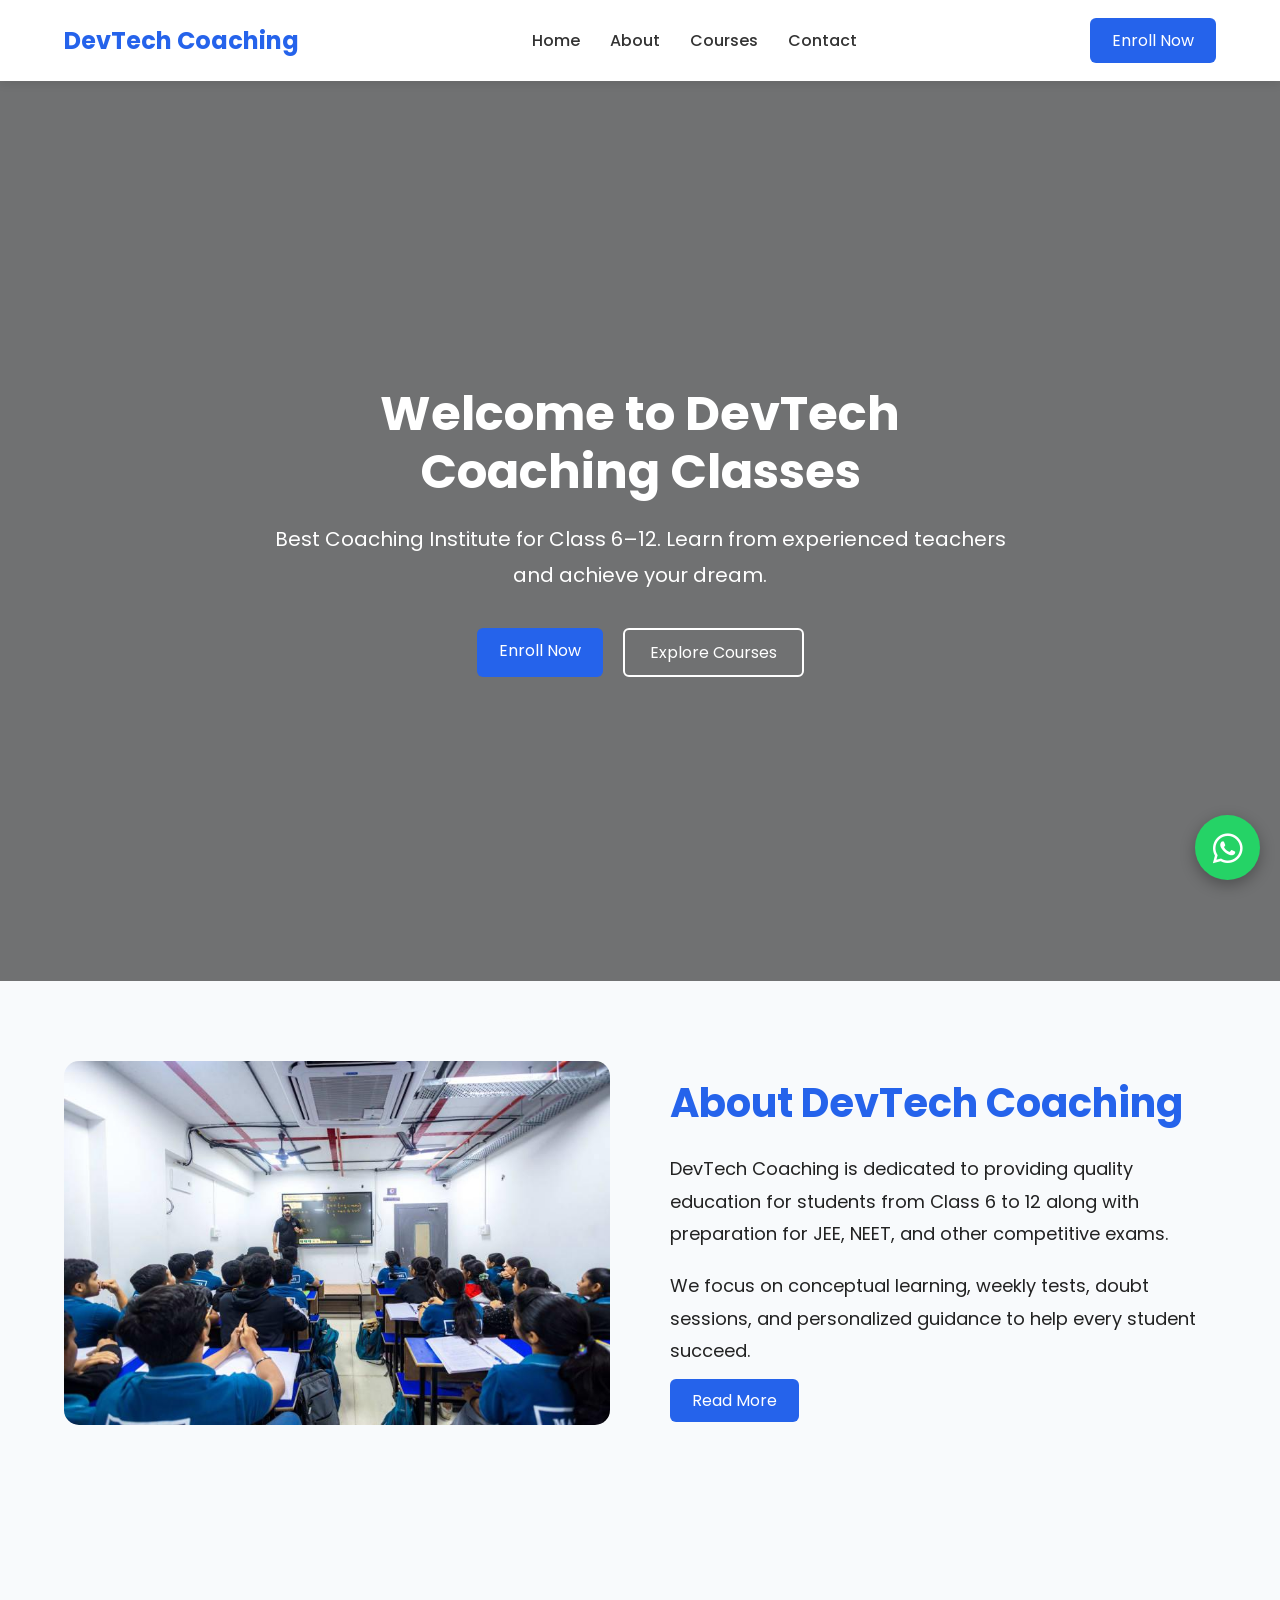
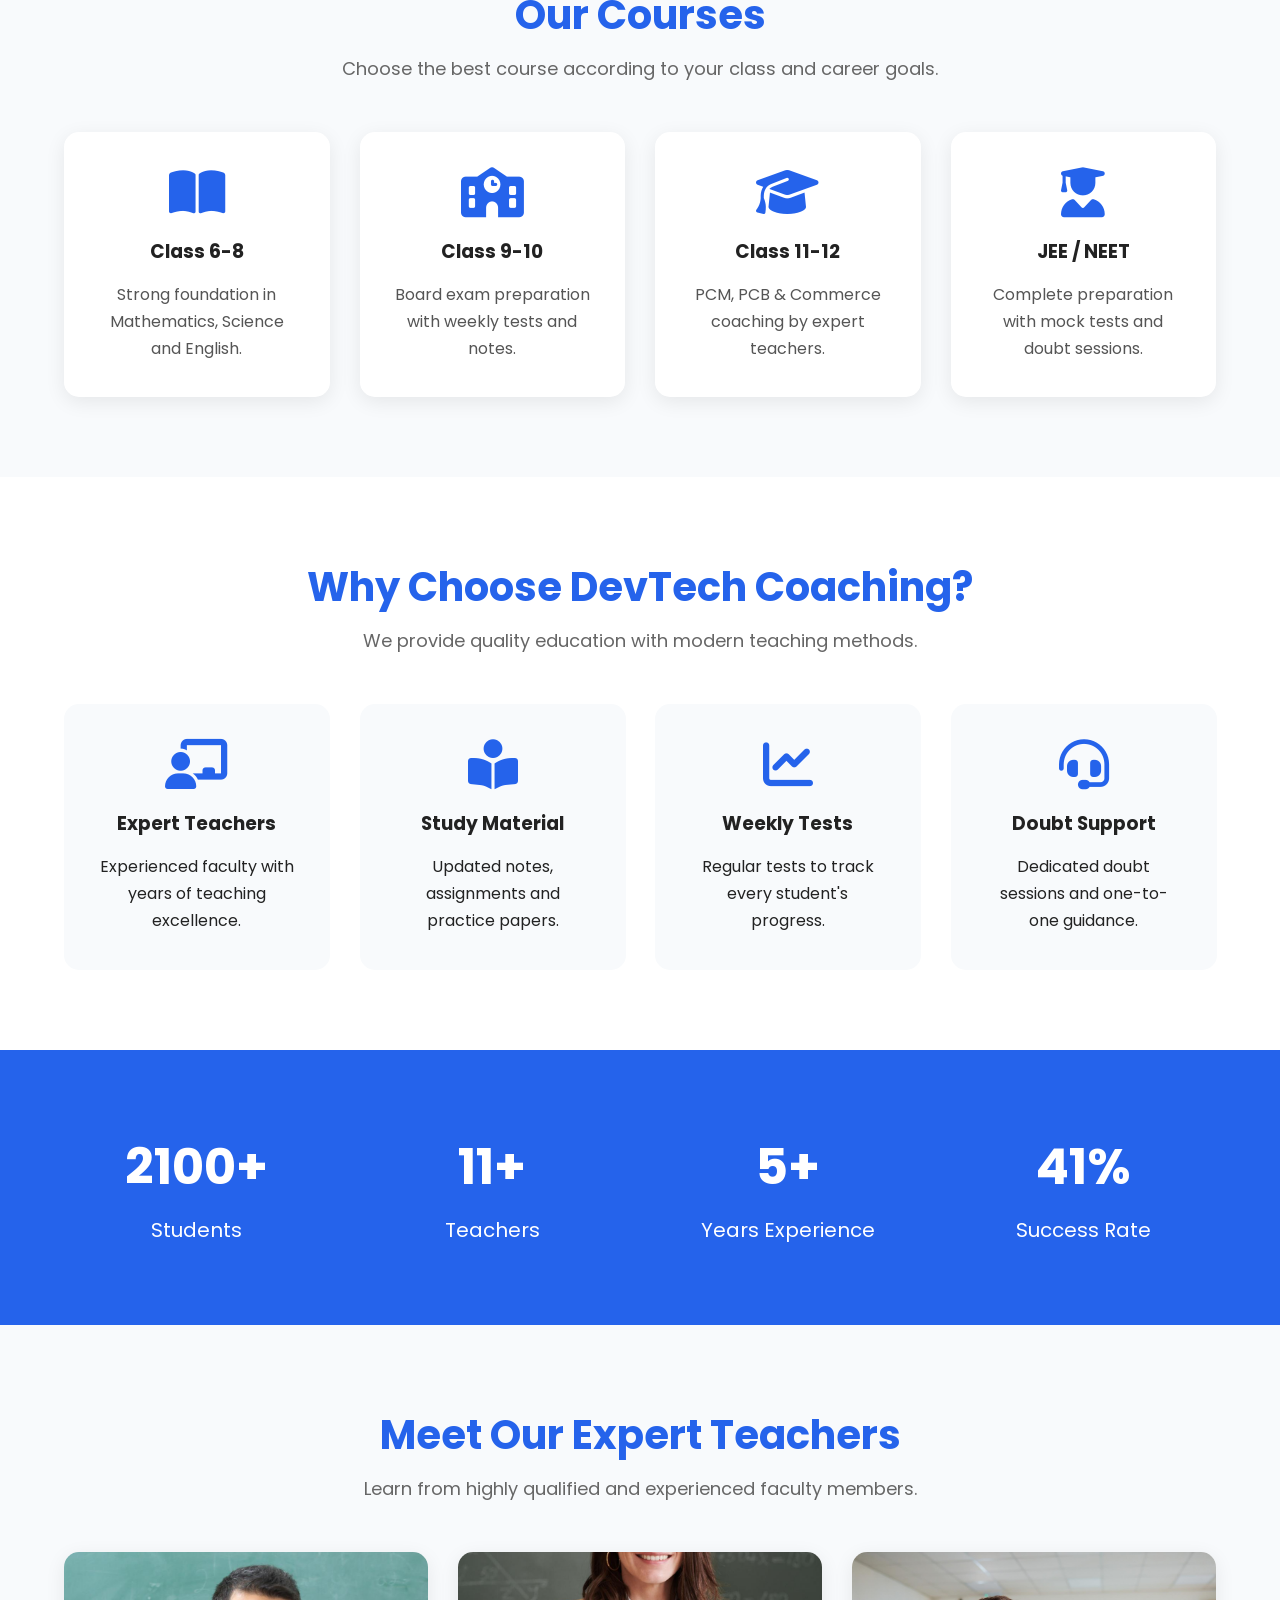
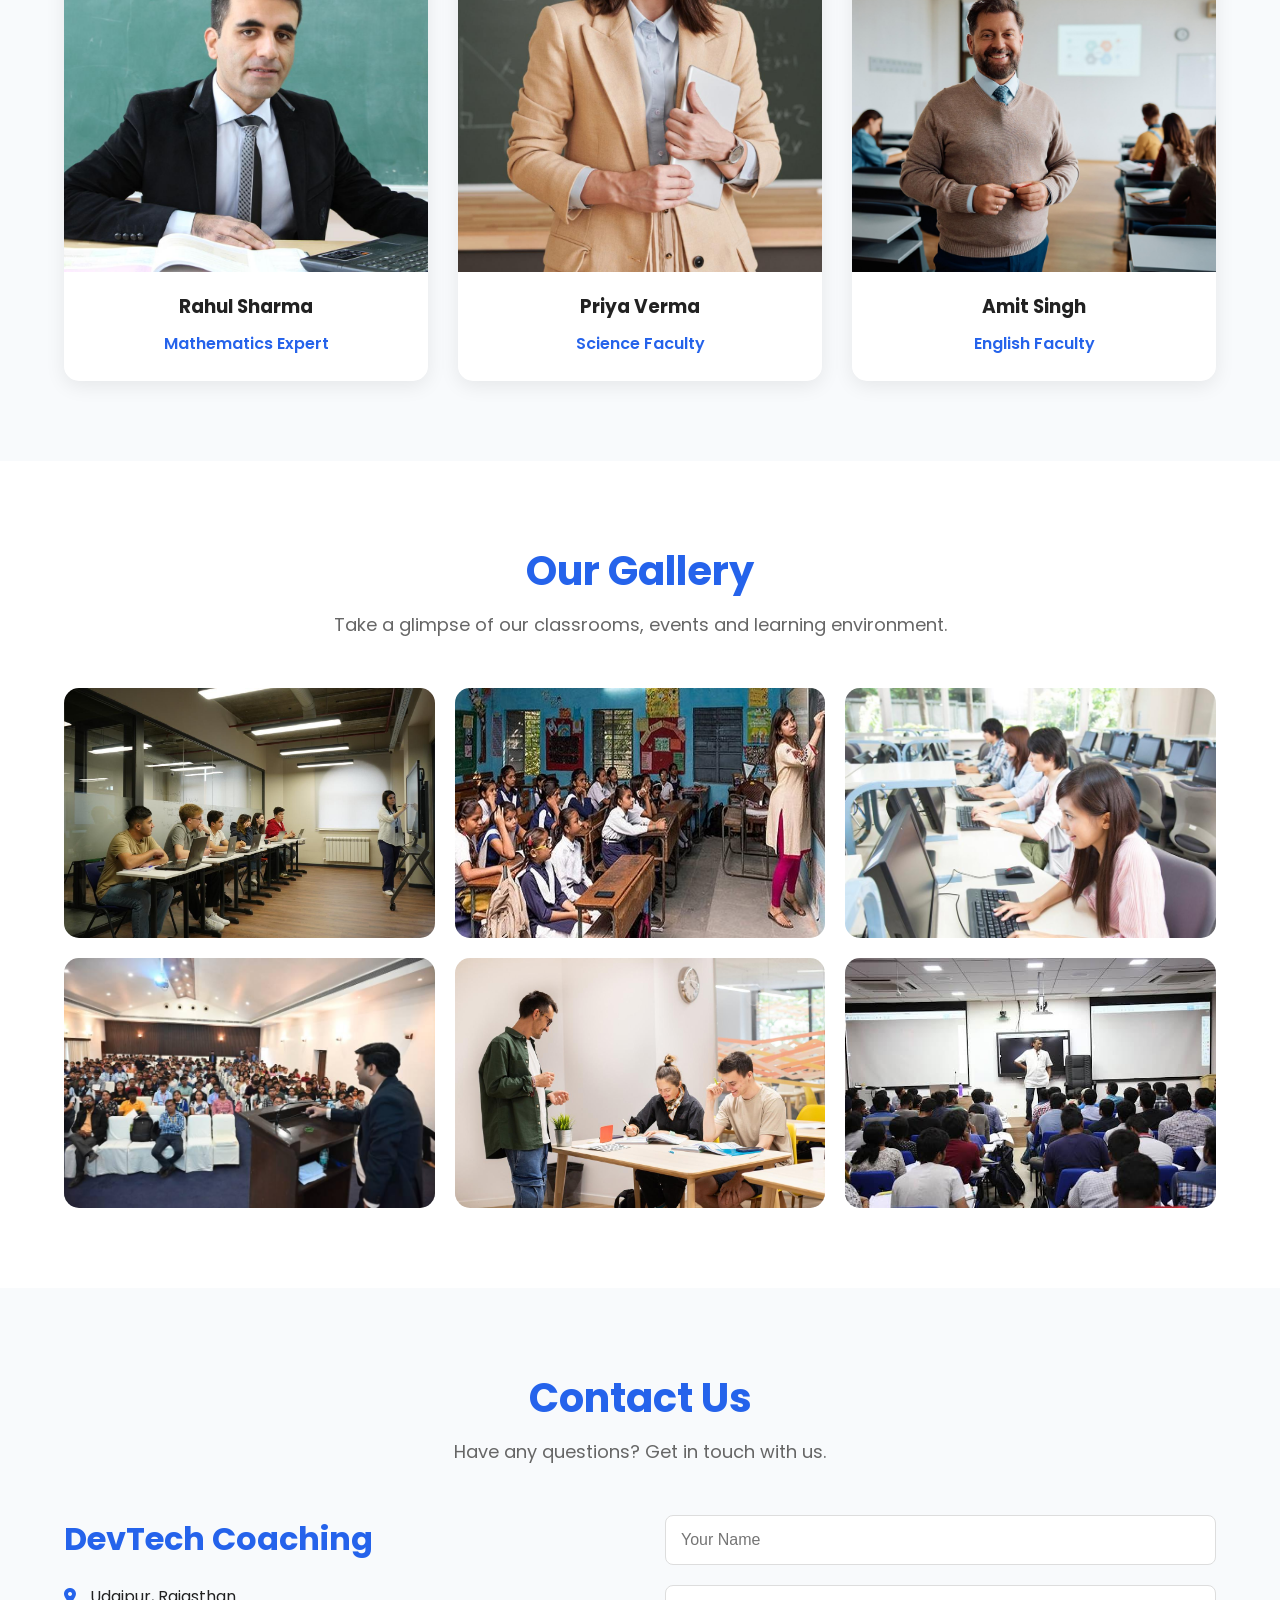
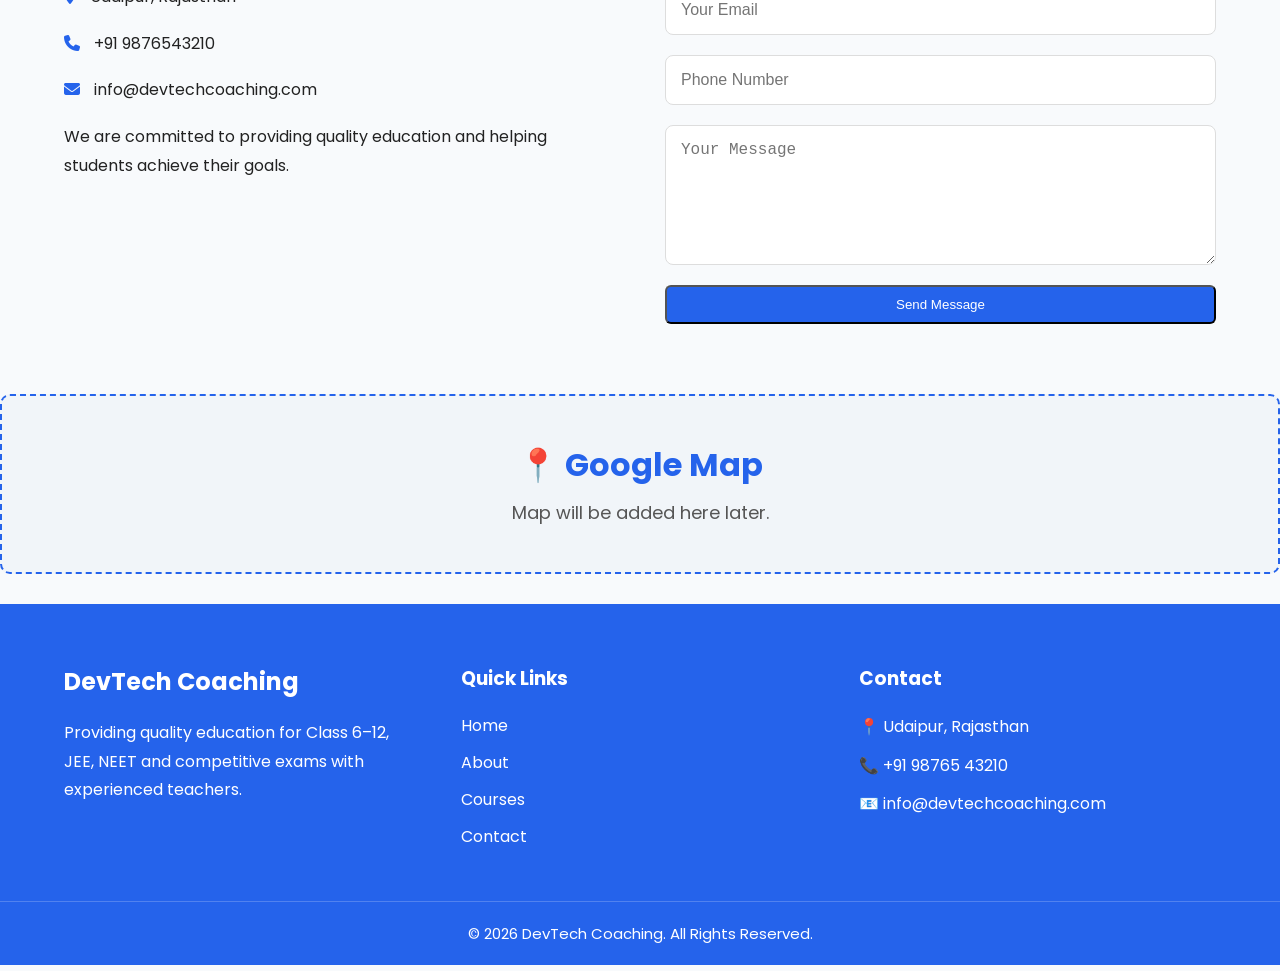
==== commit 7846a89f: "Fixed WhatsApp button" ====
--- a/index.html
+++ b/index.html
@@ -402,11 +402,8 @@
 
 
 <!-- WhatsApp Floating Button -->
-<a href="https://wa.me/919351563418?text=Hello%20DevTech%20Coaching,%20I%20want%20to%20know%20about%20your%20courses."
-   class="whatsapp-float"
-   target="_blank">
-
-    W
+<a href="https://wa.me/919351563418?text=Hello%20DevTech%20Coaching,%20I%20want%20to%20know%20about%20your%20courses." class="whatsapp-float" target="_blank">
+    <i class="fab fa-whatsapp"></i>
 </a>
 </body>
 </html>
--- a/css/style.css
+++ b/css/style.css
@@ -583,22 +583,22 @@
     position: fixed;
     bottom: 20px;
     right: 20px;
-    width: 70px;
-    height: 70px;
-    background: red;
-    color: white;
+    width: 65px;
+    height: 65px;
+    background: #25D366;
+    color: #ffffff;
     border-radius: 50%;
     display: flex;
     justify-content: center;
     align-items: center;
-    font-size: 40px;
+    font-size: 34px;
+    text-decoration: none;
+    box-shadow: 0 5px 15px rgba(0,0,0,0.3);
     z-index: 99999;
+    transition: all 0.3s ease;
 }
 
 .whatsapp-float:hover{
-
-    transform:scale(1.12);
-
-    background:#20ba5a;
-
+    transform: scale(1.12);
+    background: #20ba5a;
 }
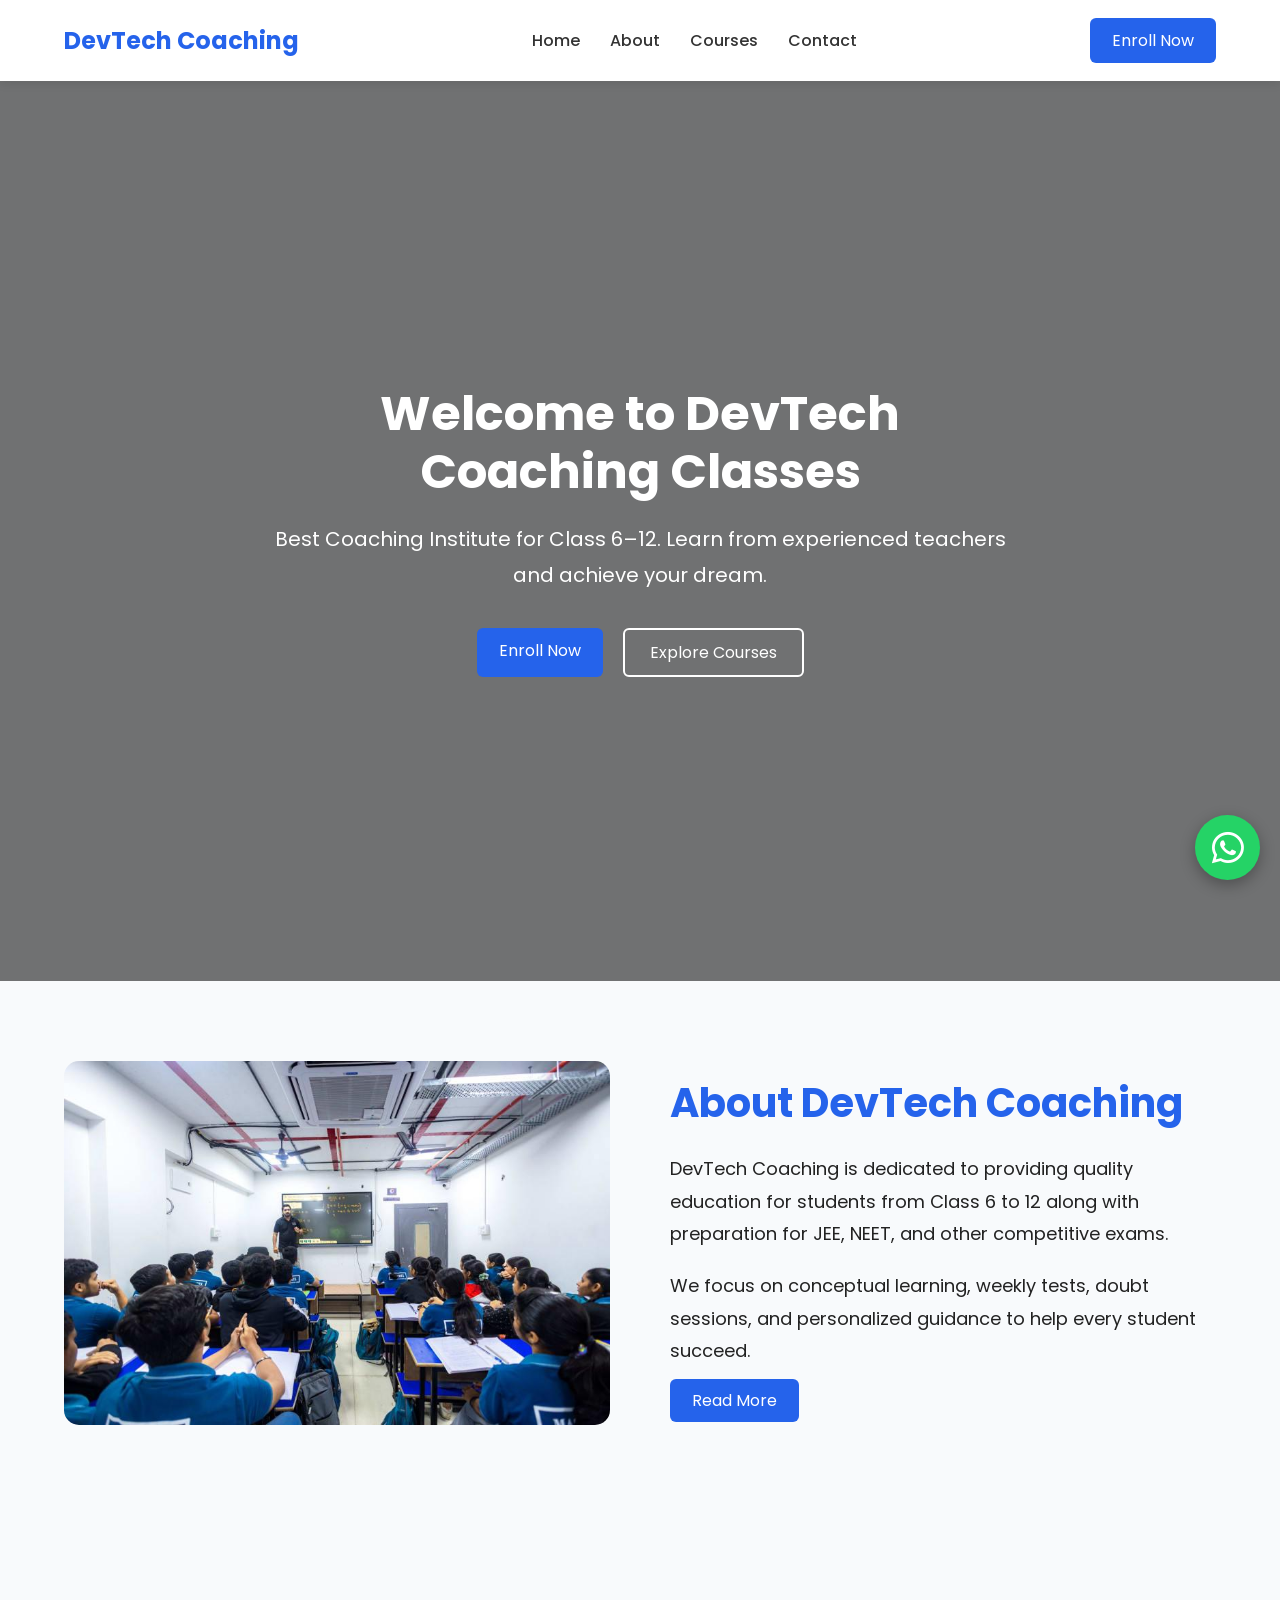
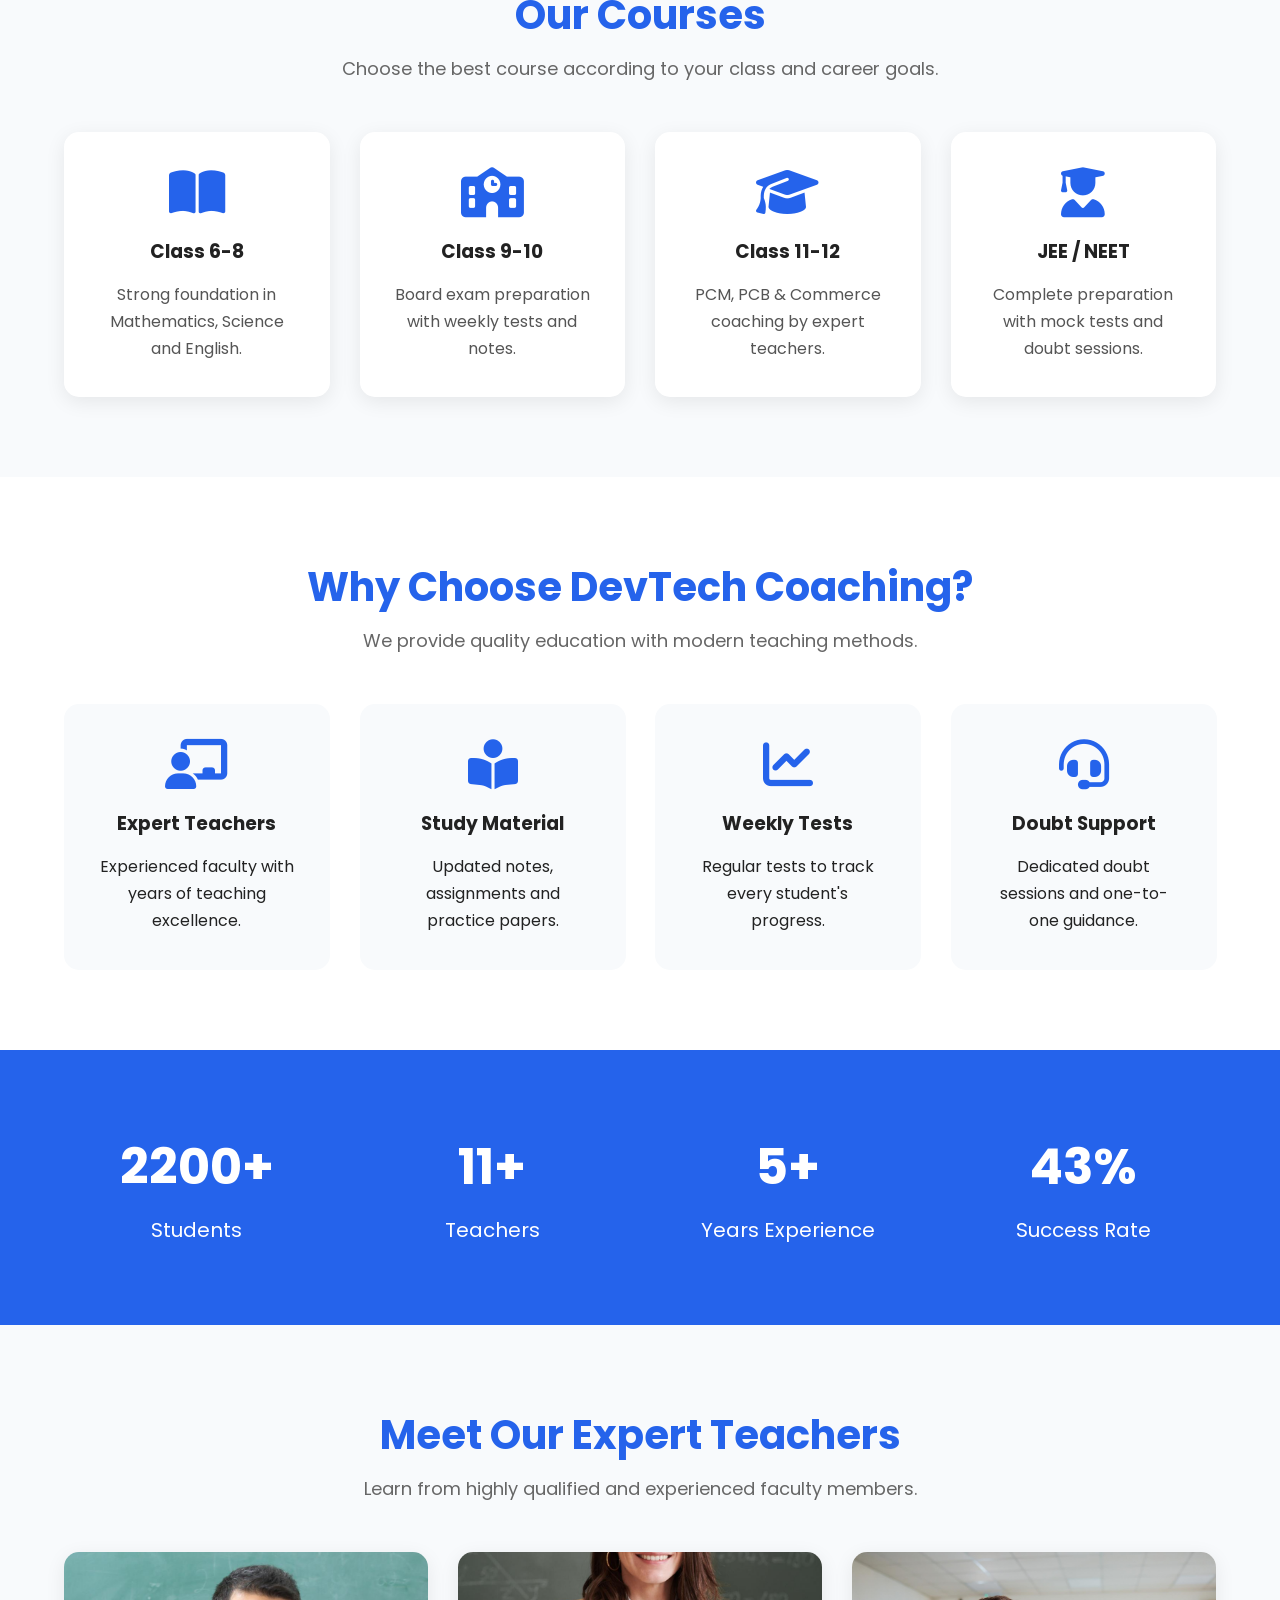
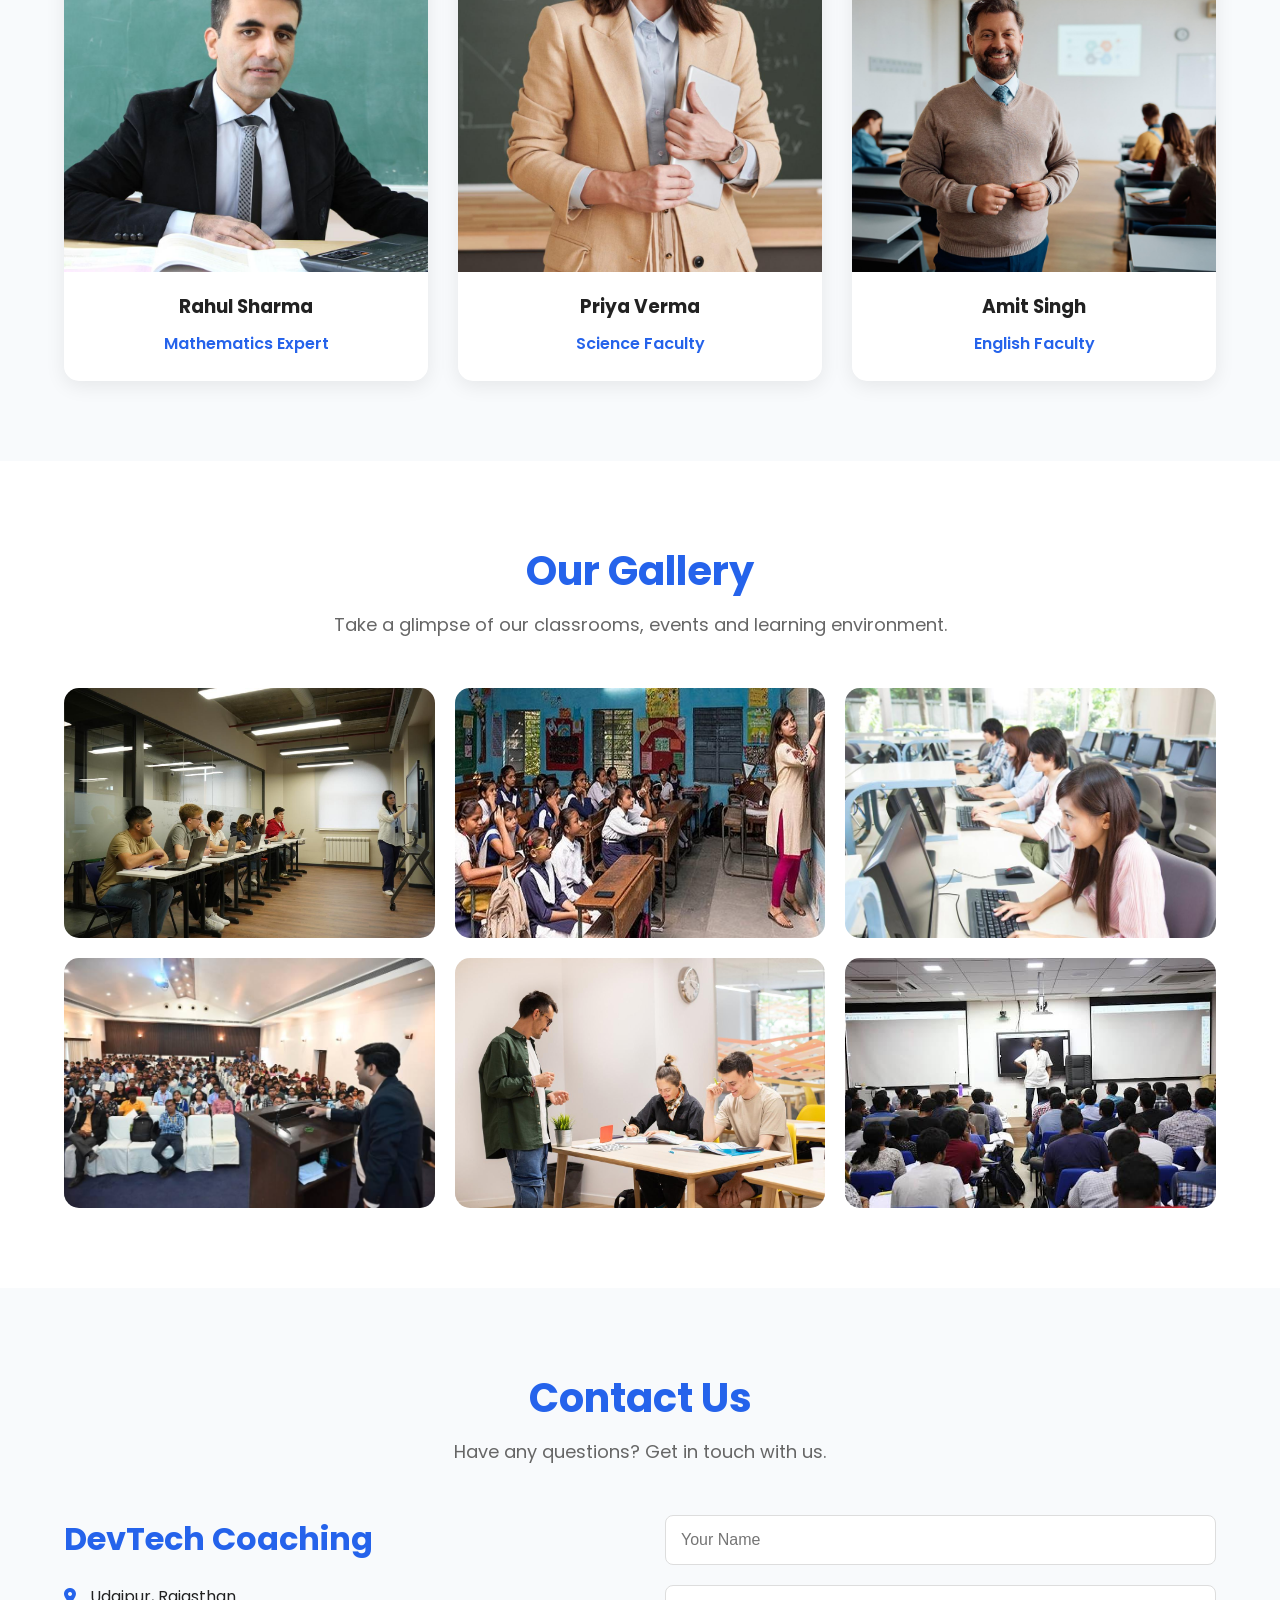
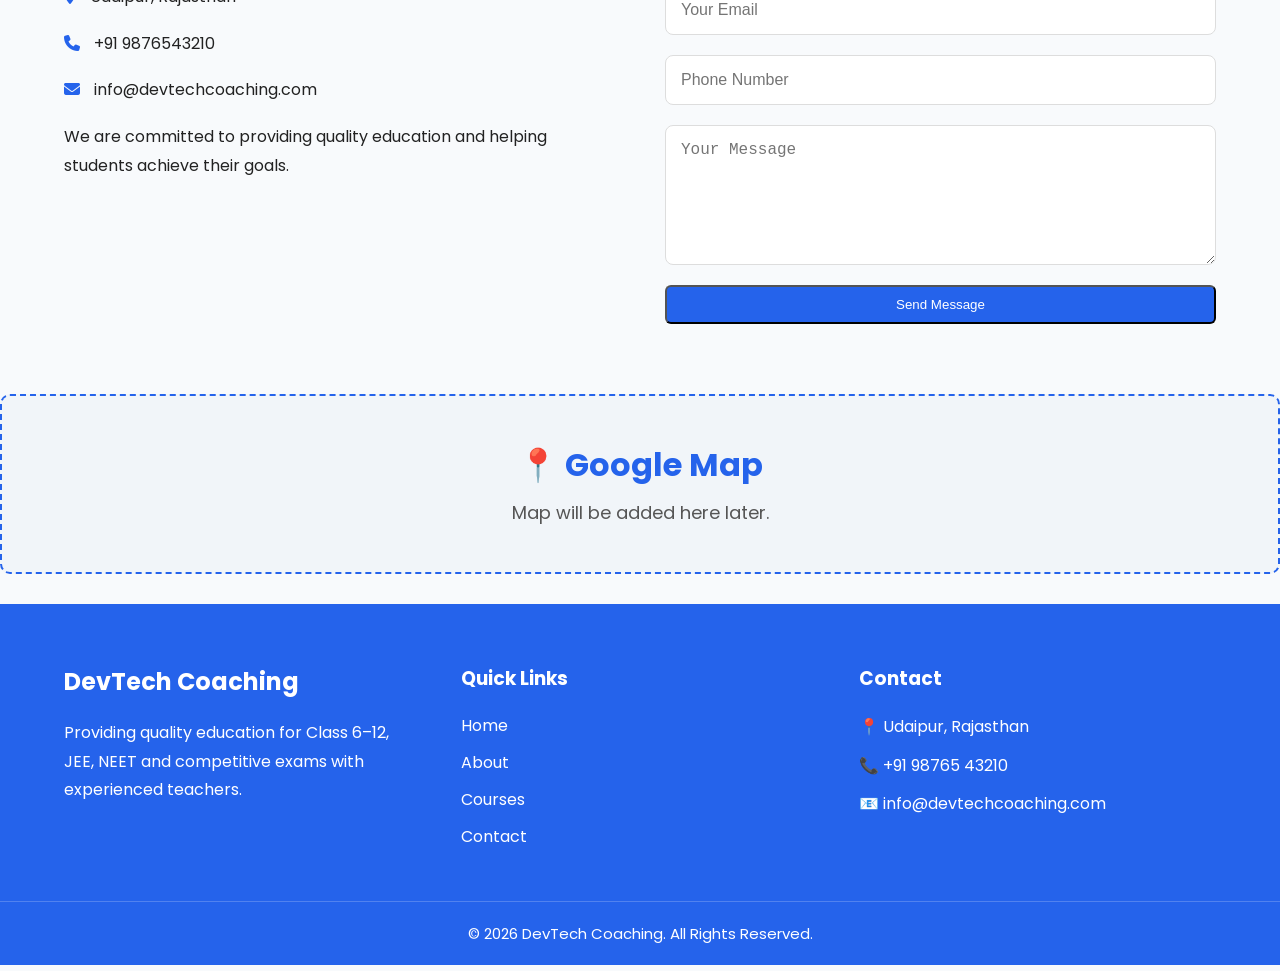
==== commit ad526adc: "Added scroll to top button" ====
--- a/index.html
+++ b/index.html
@@ -381,10 +381,7 @@
     </div>
 
 </footer>
-<!-- Scroll To Top Button -->
-<button id="topBtn" title="Go to Top">
-    <i class="fas fa-arrow-up"></i>
-</button>
+
 
 <!-- AOS JS -->
 <script src="https://unpkg.com/aos@2.3.4/dist/aos.js"></script>
@@ -405,5 +402,9 @@
 <a href="https://wa.me/919351563418?text=Hello%20DevTech%20Coaching,%20I%20want%20to%20know%20about%20your%20courses." class="whatsapp-float" target="_blank">
     <i class="fab fa-whatsapp"></i>
 </a>
+<!-- Scroll To Top Button -->
+<a href="#" class="scroll-top">
+    <i class="fas fa-arrow-up"></i>
+</a>
 </body>
 </html>
--- a/css/style.css
+++ b/css/style.css
@@ -544,37 +544,33 @@
 
 /* Scroll To Top */
 
-#topBtn{
-    position:fixed;
-    bottom:30px;
-    right:30px;
-
-    width:50px;
-    height:50px;
-
-    border:none;
-    border-radius:50%;
-
-    background:#2563eb;
-    color:white;
-
-    font-size:20px;
-    cursor:pointer;
-
-    display:none;
-
-    box-shadow:0 5px 15px rgba(0,0,0,.3);
-
-    transition:.3s;
-
-    z-index:999;
-}
-
-#topBtn:hover{
+.scroll-top{
+    position: fixed;
+    right: 20px;
+    bottom: 100px;
+    width: 55px;
+    height: 55px;
+    background: #2563eb;
+    color: #fff;
+    border-radius: 50%;
+    display: none;
+    justify-content: center;
+    align-items: center;
+    font-size: 22px;
+    text-decoration: none;
+    box-shadow: 0 5px 15px rgba(0,0,0,.3);
+    z-index: 99998;
+    transition: all .3s ease;
+}
+
+.scroll-top:hover{
     background:#1d4ed8;
-    transform:translateY(-5px);
-}
-
+    transform:scale(1.1);
+}
+
+html{
+    scroll-behavior:smooth;
+}
 /* ===========================
    WhatsApp Floating Button
 =========================== */
@@ -586,19 +582,23 @@
     width: 65px;
     height: 65px;
     background: #25D366;
-    color: #ffffff;
+    color: #fff;
     border-radius: 50%;
     display: flex;
     justify-content: center;
     align-items: center;
-    font-size: 34px;
+    font-size: 36px;
     text-decoration: none;
-    box-shadow: 0 5px 15px rgba(0,0,0,0.3);
+    box-shadow: 0 5px 15px rgba(0,0,0,.3);
+    transition: .3s;
     z-index: 99999;
-    transition: all 0.3s ease;
 }
 
 .whatsapp-float:hover{
-    transform: scale(1.12);
-    background: #20ba5a;
+    background:#20ba5a;
+    transform:scale(1.1);
+}
+
+.whatsapp-float i{
+    color:#fff;
 }
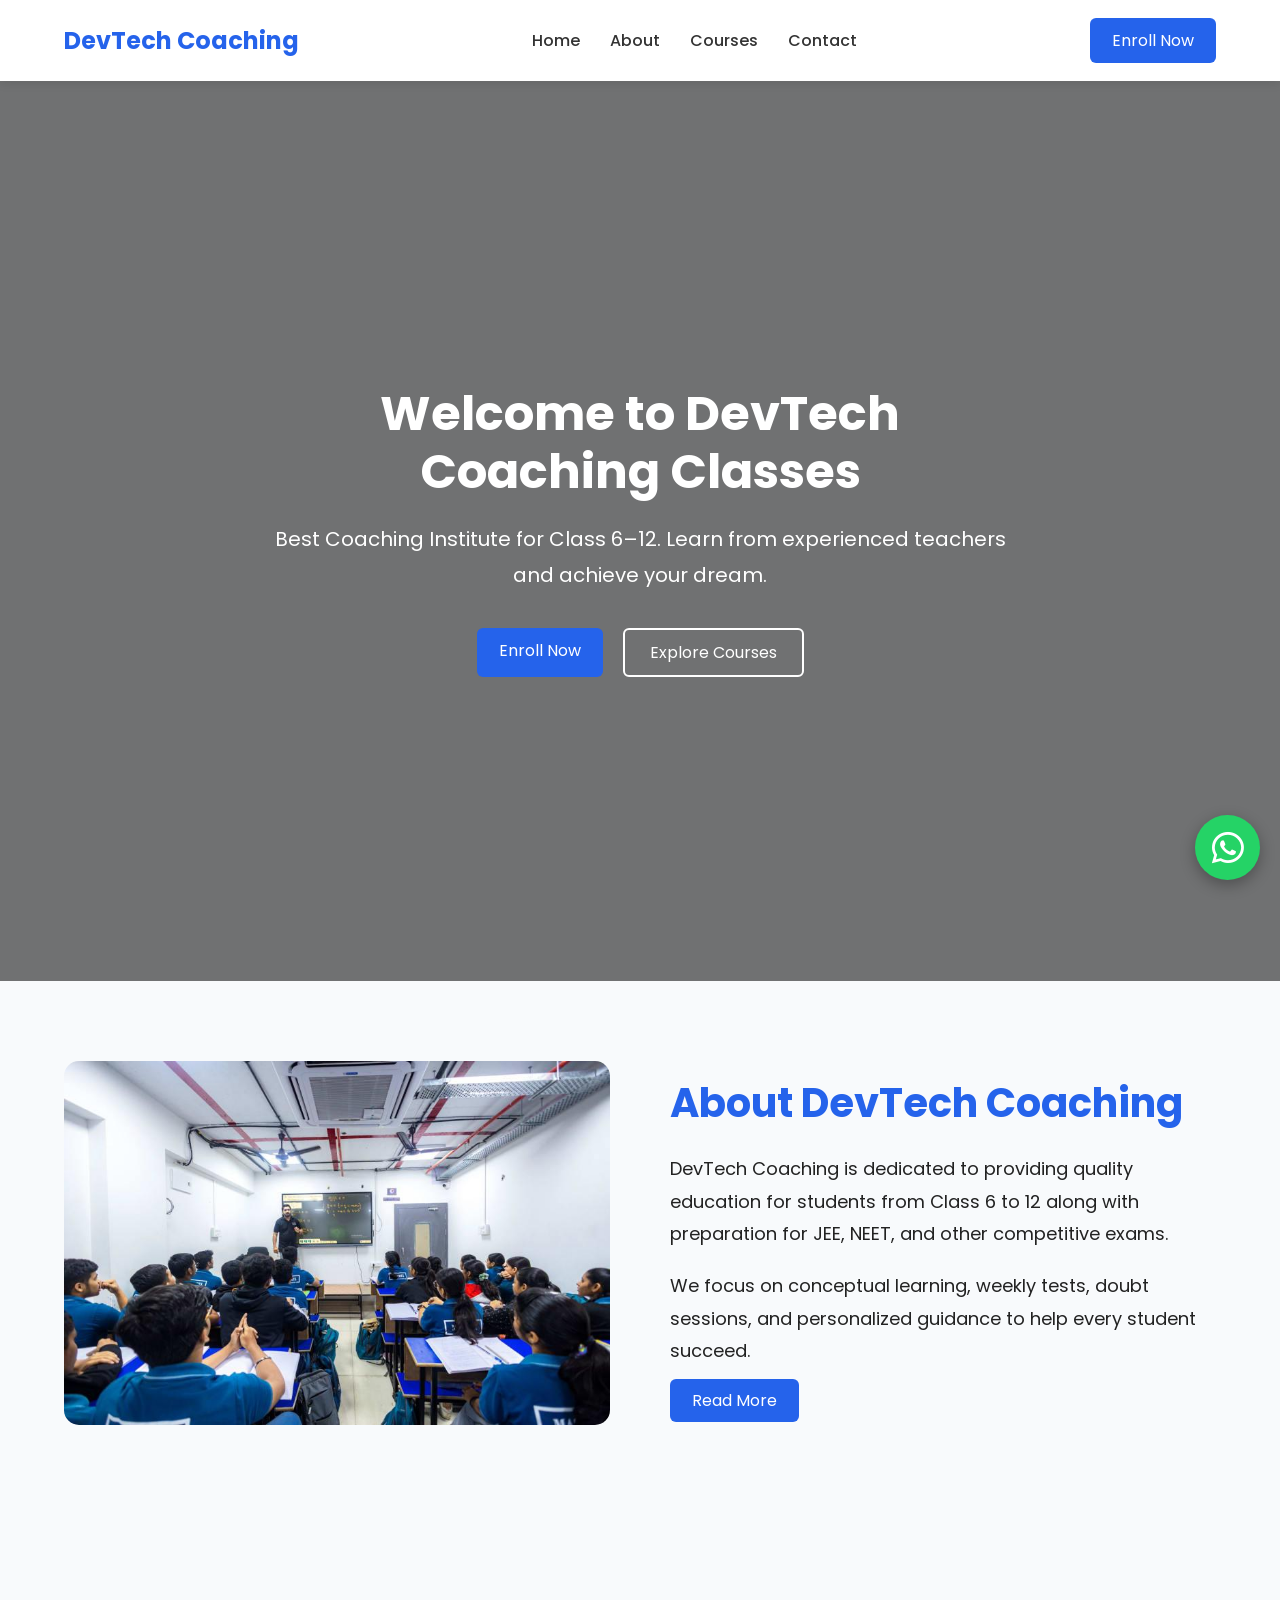
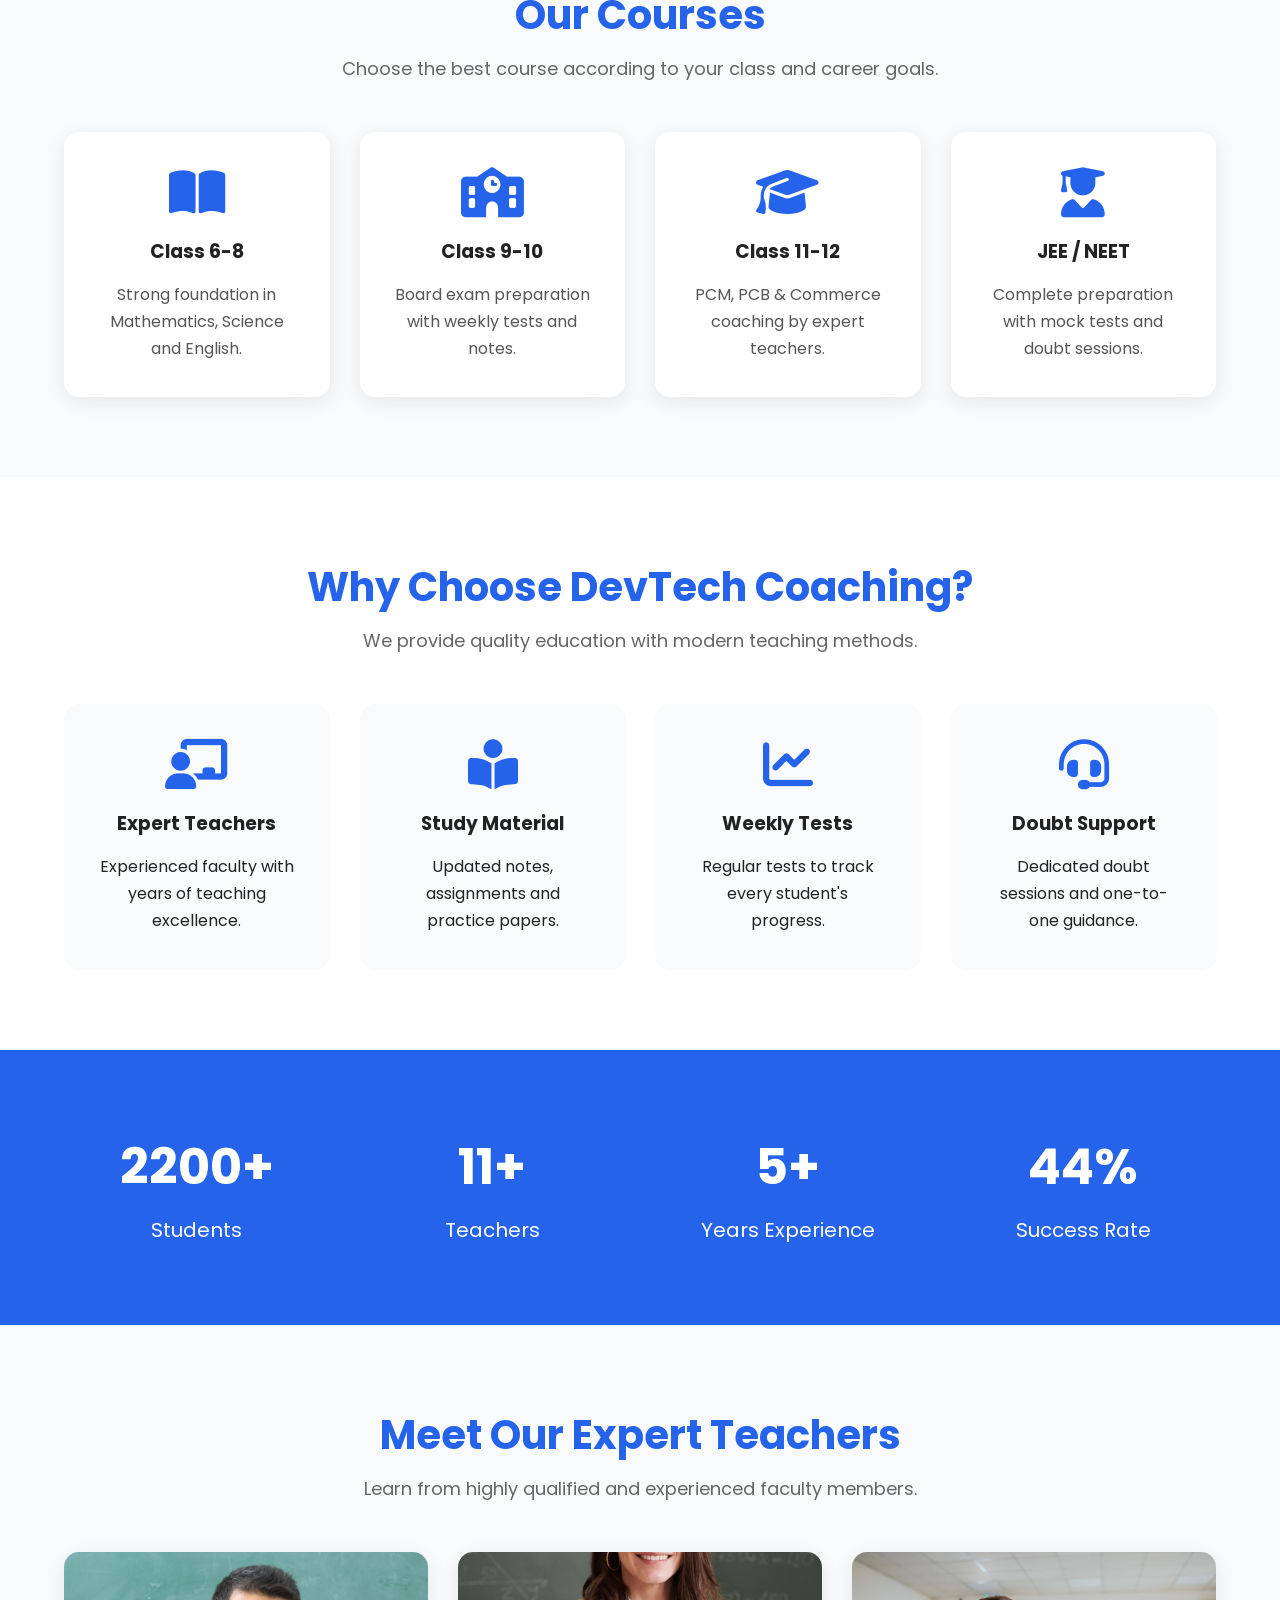
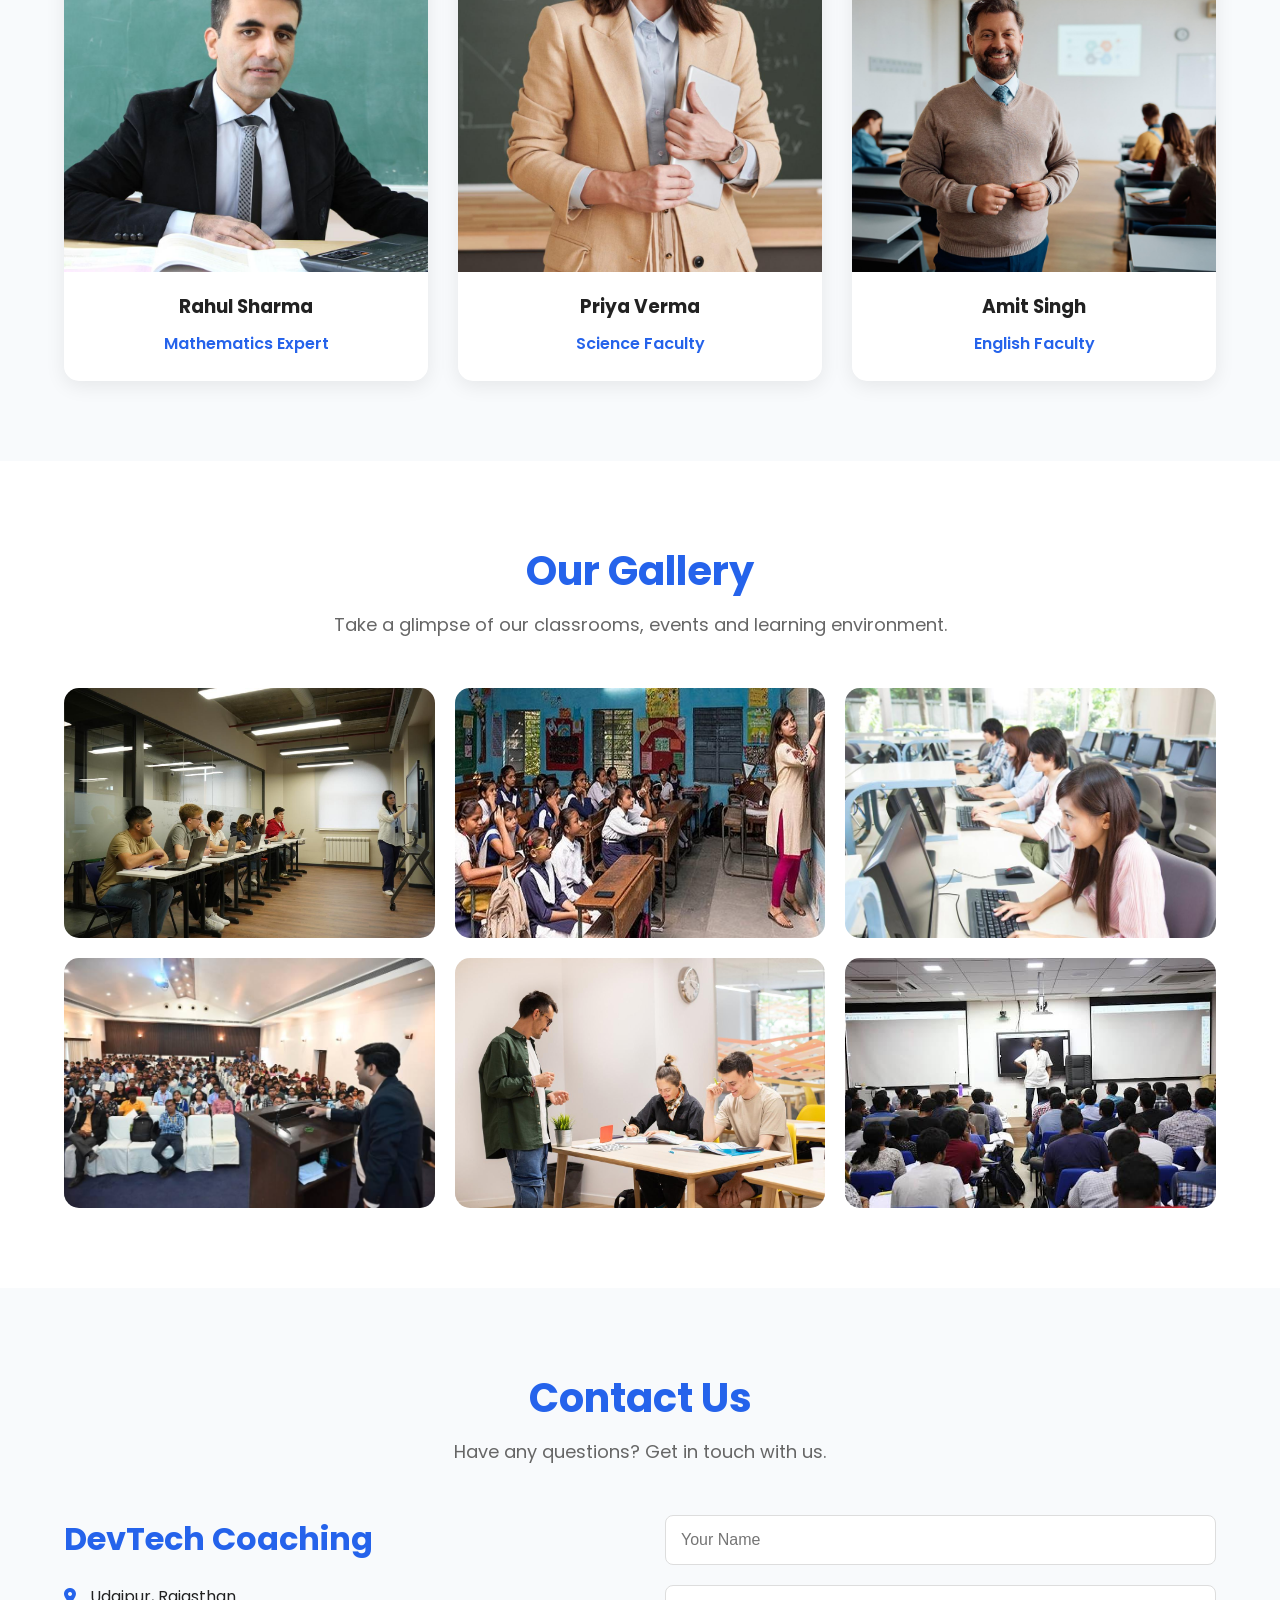
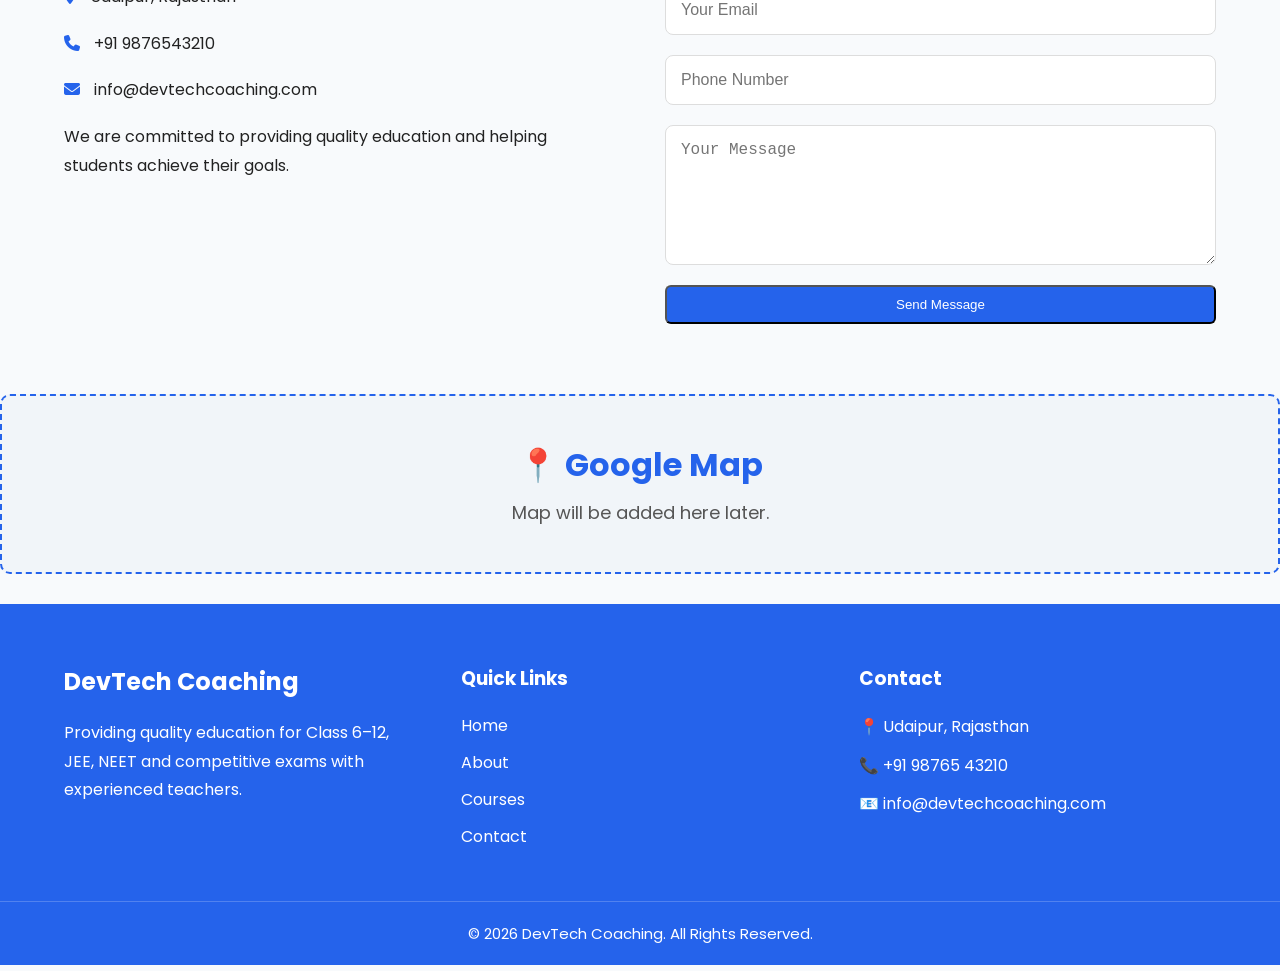
==== commit f839ff02: "Connected contact form with FormSubmit" ====
--- a/index.html
+++ b/index.html
@@ -295,39 +295,43 @@
 
             </div>
 
-          <form class="contact-form"
-      action="https://api.web3forms.com/submit"
-      method="POST">
-
-    <input type="hidden" name="access_key" value="89310c12-b8e0-49a2-b3b9-ad5b2a9aa818">
-
-    <input type="hidden" name="subject" value="New Contact Form Submission - DevTech Coaching">
-
-    <input type="hidden" name="from_name" value="DevTech Coaching Website">
-
-    <input type="hidden" name="redirect" value="https://dev200432.github.io/devtech-classes/">
-
-    <input type="text"
-           name="Name"
-           placeholder="Your Name"
-           required>
-
-    <input type="email"
-           name="Email"
-           placeholder="Your Email"
-           required>
-
-    <input type="tel"
-           name="Phone"
-           placeholder="Phone Number"
-           required>
-
+         
+     <form action="https://formsubmit.co/devanshgiri2004@gmail.com" method="POST" class="contact-form">
+
+    <!-- Hidden Settings -->
+    <input type="hidden" name="_captcha" value="false">
+    <input type="hidden" name="_subject" value="New Contact Form Submission - DevTech Coaching">
+    <input type="hidden" name="_next" value="https://dev200432.github.io/devtech-classes/">
+
+    <!-- Name -->
+    <input
+        type="text"
+        name="Name"
+        placeholder="Your Name"
+        required>
+
+    <!-- Email -->
+    <input
+        type="email"
+        name="Email"
+        placeholder="Your Email"
+        required>
+
+    <!-- Phone -->
+    <input
+        type="tel"
+        name="Phone"
+        placeholder="Phone Number"
+        required>
+
+    <!-- Message -->
     <textarea
         name="Message"
+        rows="6"
         placeholder="Your Message"
-        rows="6"
         required></textarea>
 
+    <!-- Submit Button -->
     <button type="submit" class="btn">
         Send Message
     </button>
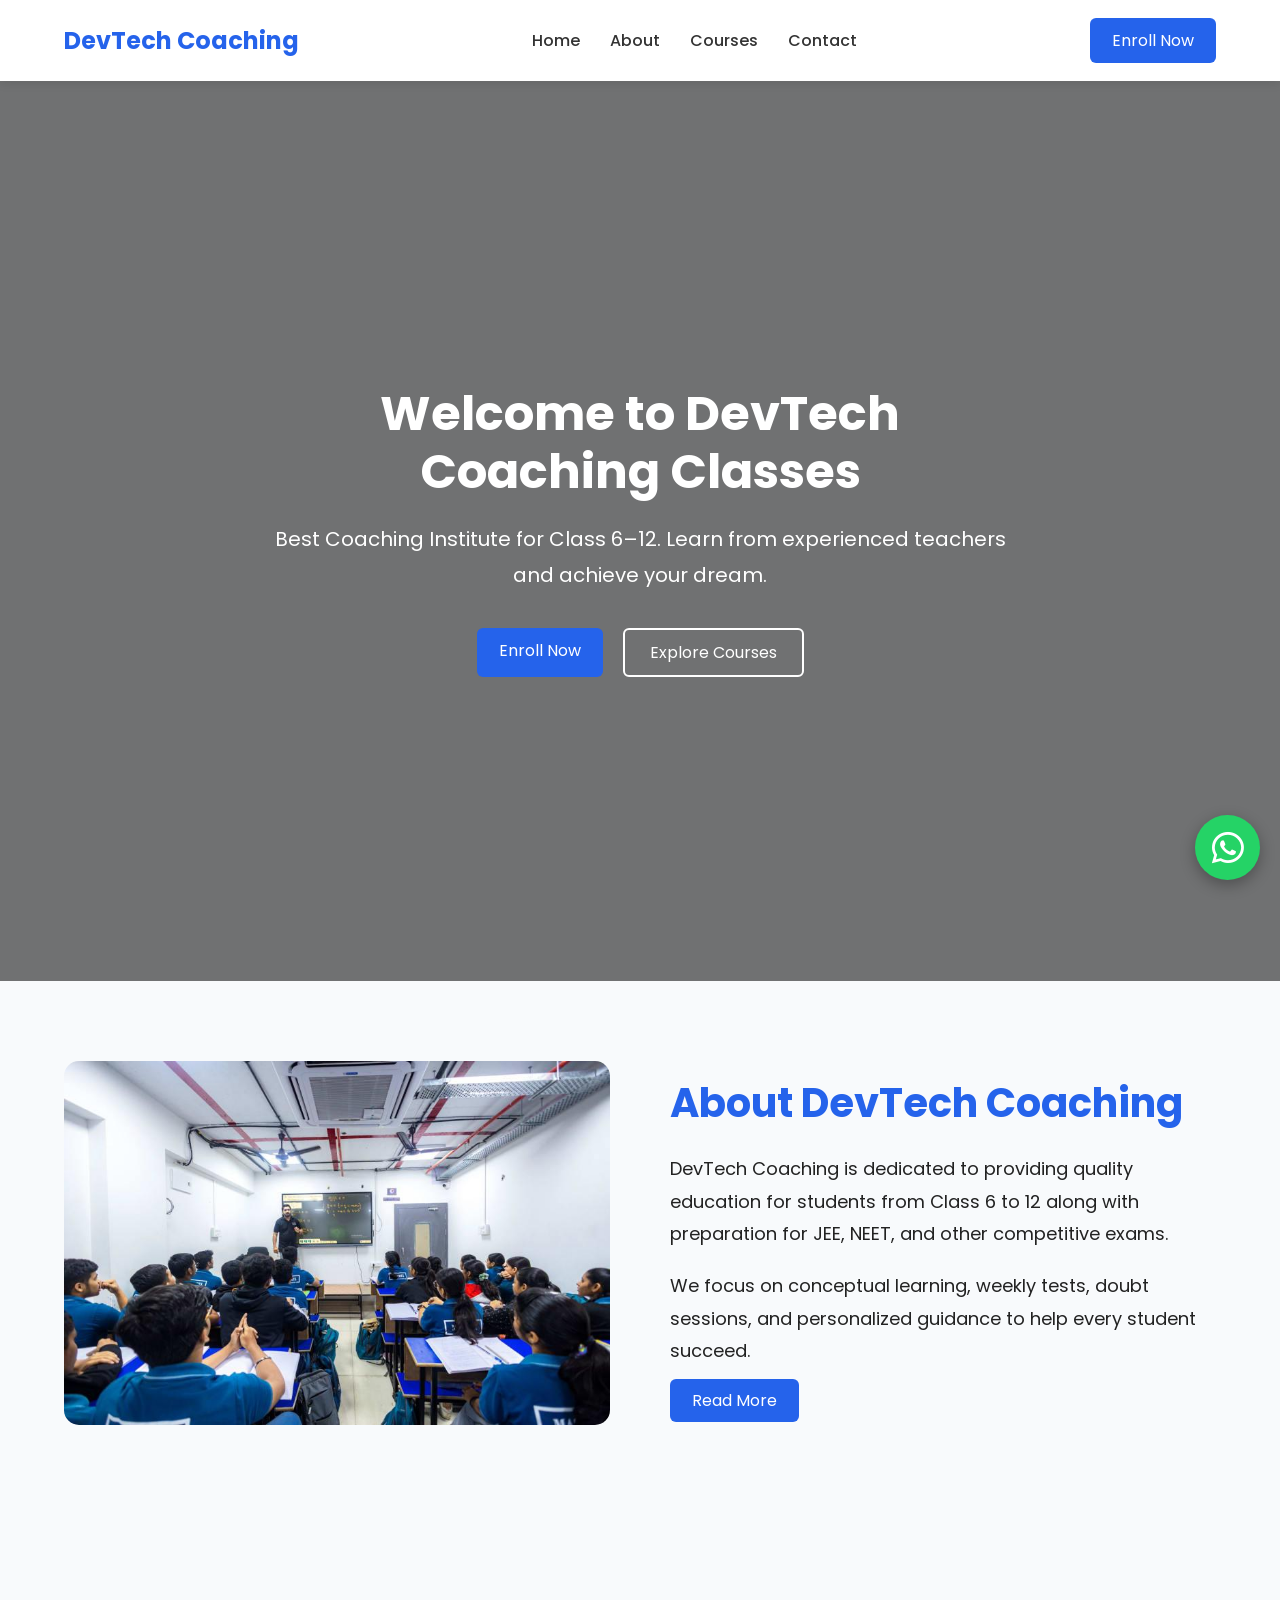
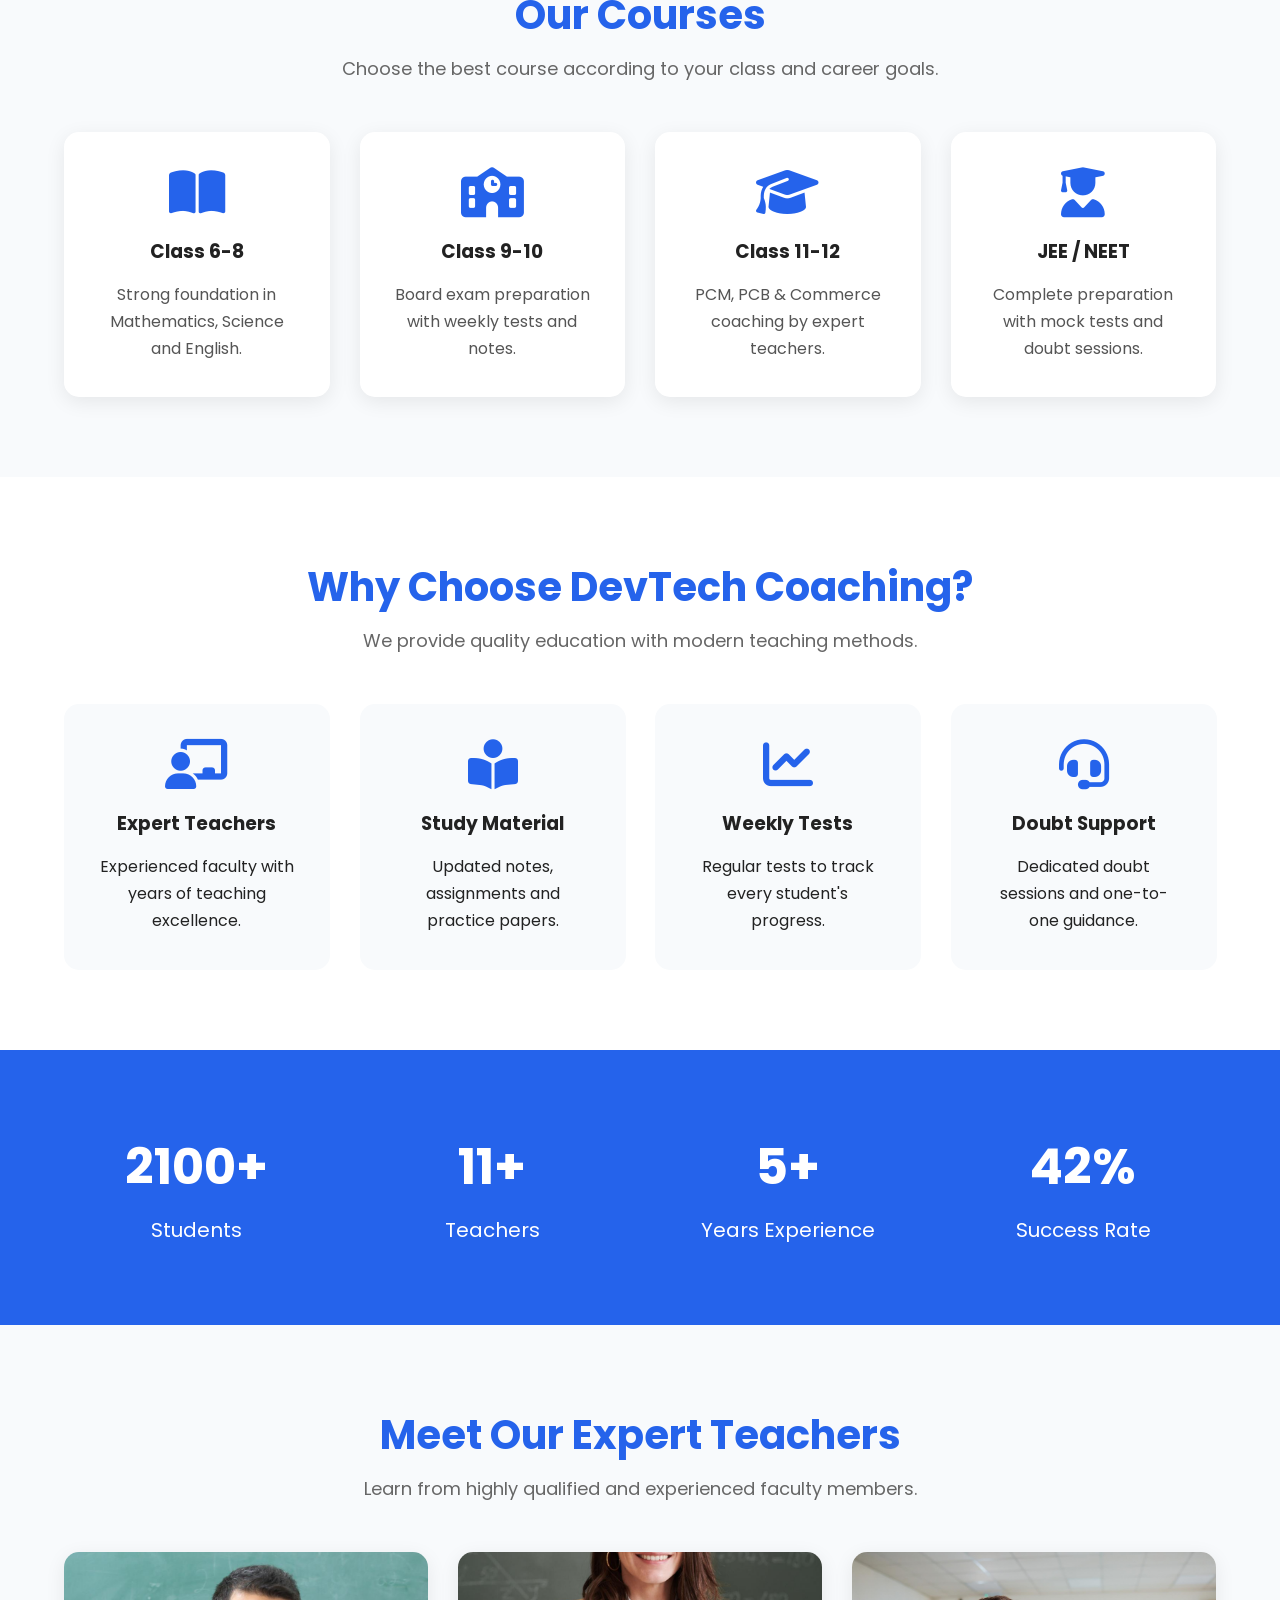
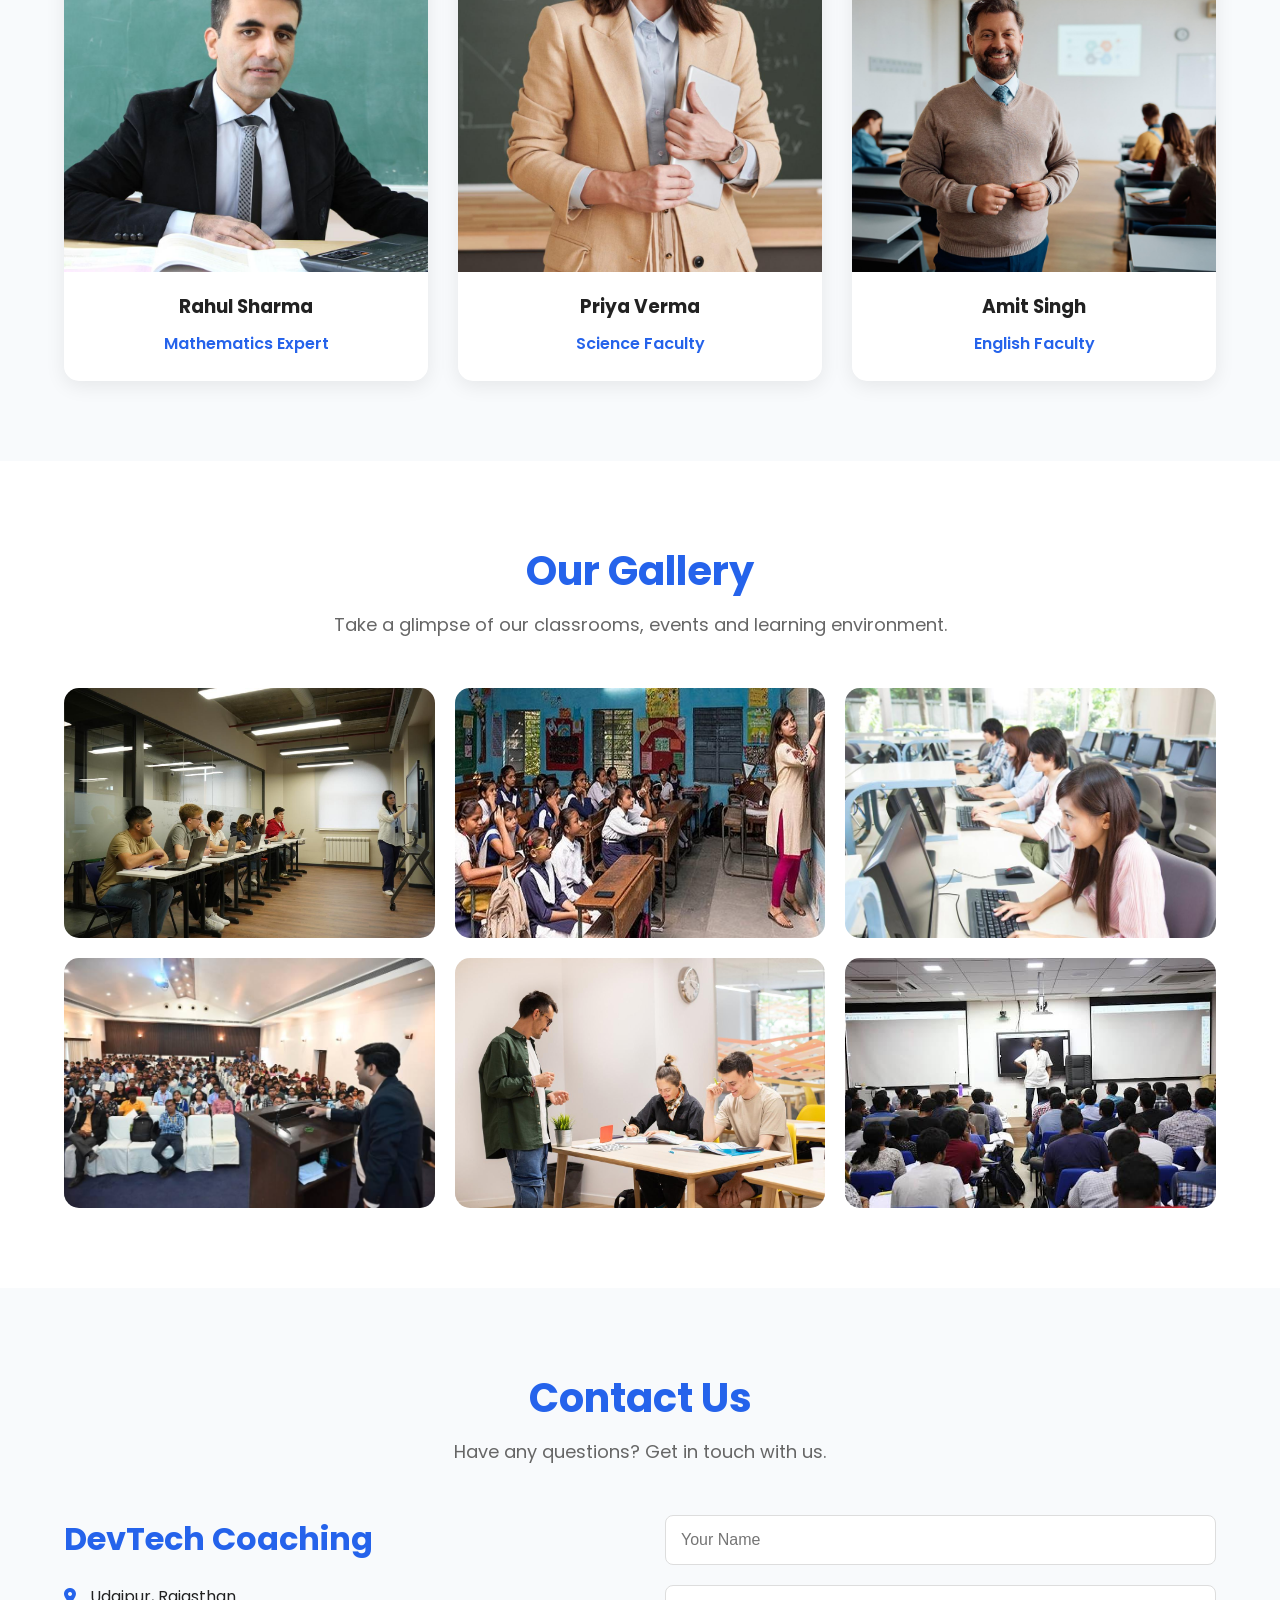
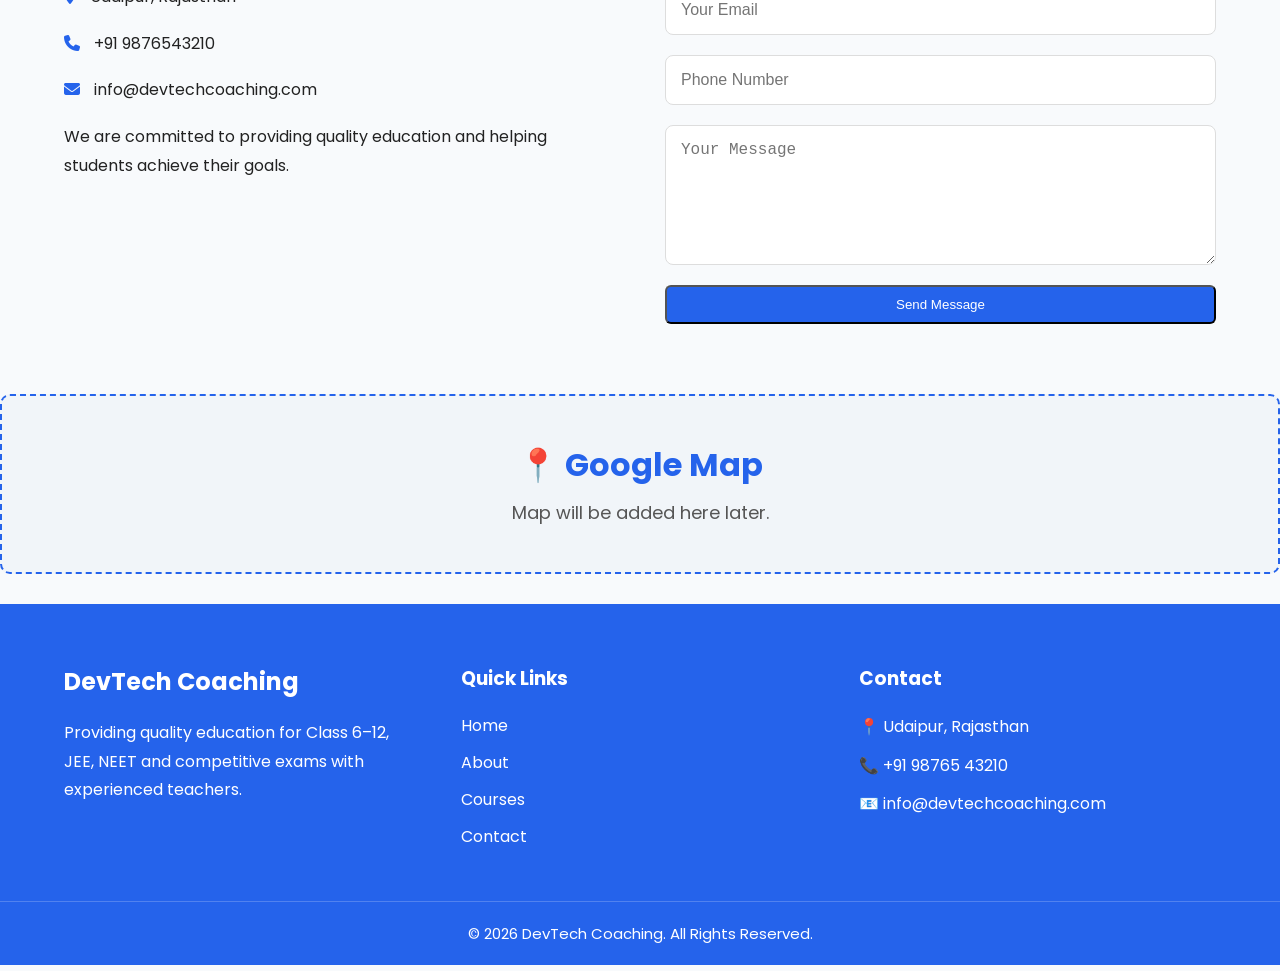
==== commit 456745eb: "fixed contact form and layout" ====
--- a/index.html
+++ b/index.html
@@ -276,71 +276,51 @@
             <p>Have any questions? Get in touch with us.</p>
         </div>
 
-        <div class="contact-wrapper">
-
-            <div class="contact-info"data-aos="fade-right">
-
-                <h3>DevTech Coaching</h3>
-
-                <p><i class="fas fa-map-marker-alt"></i> Udaipur, Rajasthan</p>
-
-                <p><i class="fas fa-phone"></i> +91 9876543210</p>
-
-                <p><i class="fas fa-envelope"></i> info@devtechcoaching.com</p>
-
-                <p>
-                    We are committed to providing quality education and helping
-                    students achieve their goals.
-                </p>
-
-            </div>
-
-         
-     <form action="https://formsubmit.co/devanshgiri2004@gmail.com" method="POST" class="contact-form">
-
-    <!-- Hidden Settings -->
-    <input type="hidden" name="_captcha" value="false">
-    <input type="hidden" name="_subject" value="New Contact Form Submission - DevTech Coaching">
-    <input type="hidden" name="_next" value="https://dev200432.github.io/devtech-classes/">
-
-    <!-- Name -->
-    <input
-        type="text"
-        name="Name"
-        placeholder="Your Name"
-        required>
-
-    <!-- Email -->
-    <input
-        type="email"
-        name="Email"
-        placeholder="Your Email"
-        required>
-
-    <!-- Phone -->
-    <input
-        type="tel"
-        name="Phone"
-        placeholder="Phone Number"
-        required>
-
-    <!-- Message -->
-    <textarea
-        name="Message"
-        rows="6"
-        placeholder="Your Message"
-        required></textarea>
-
-    <!-- Submit Button -->
-    <button type="submit" class="btn">
-        Send Message
-    </button>
-
-</form>
-
-        </div>
-
-    </div>
+       <div class="contact-wrapper">
+
+    <div class="contact-info" data-aos="fade-right">
+
+        <h3>DevTech Coaching</h3>
+
+        <p><i class="fas fa-map-marker-alt"></i> Udaipur, Rajasthan</p>
+
+        <p><i class="fas fa-phone"></i> +91 9876543210</p>
+
+        <p><i class="fas fa-envelope"></i> info@devtechcoaching.com</p>
+
+        <p>
+            We are committed to providing quality education and helping
+            students achieve their goals.
+        </p>
+
+    </div> <!-- ✅ YE DIV MISSING THA -->
+
+    <form action="https://formsubmit.co/devanshgiri2004@gmail.com"
+          method="POST"
+          class="contact-form">
+
+        <input type="hidden" name="_captcha" value="false">
+        <input type="hidden" name="_subject" value="New Contact Form Submission - DevTech Coaching">
+        <input type="hidden" name="_next" value="https://dev200432.github.io/devtech-classes/">
+
+        <input type="text" name="Name" placeholder="Your Name" required>
+
+        <input type="email" name="Email" placeholder="Your Email" required>
+
+        <input type="tel" name="Phone" placeholder="Phone Number" required>
+
+        <textarea name="Message"
+                  rows="6"
+                  placeholder="Your Message"
+                  required></textarea>
+
+        <button type="submit" class="btn">
+            Send Message
+        </button>
+
+    </form>
+
+</div>
 
 </section>
 <div class="map-placeholder">
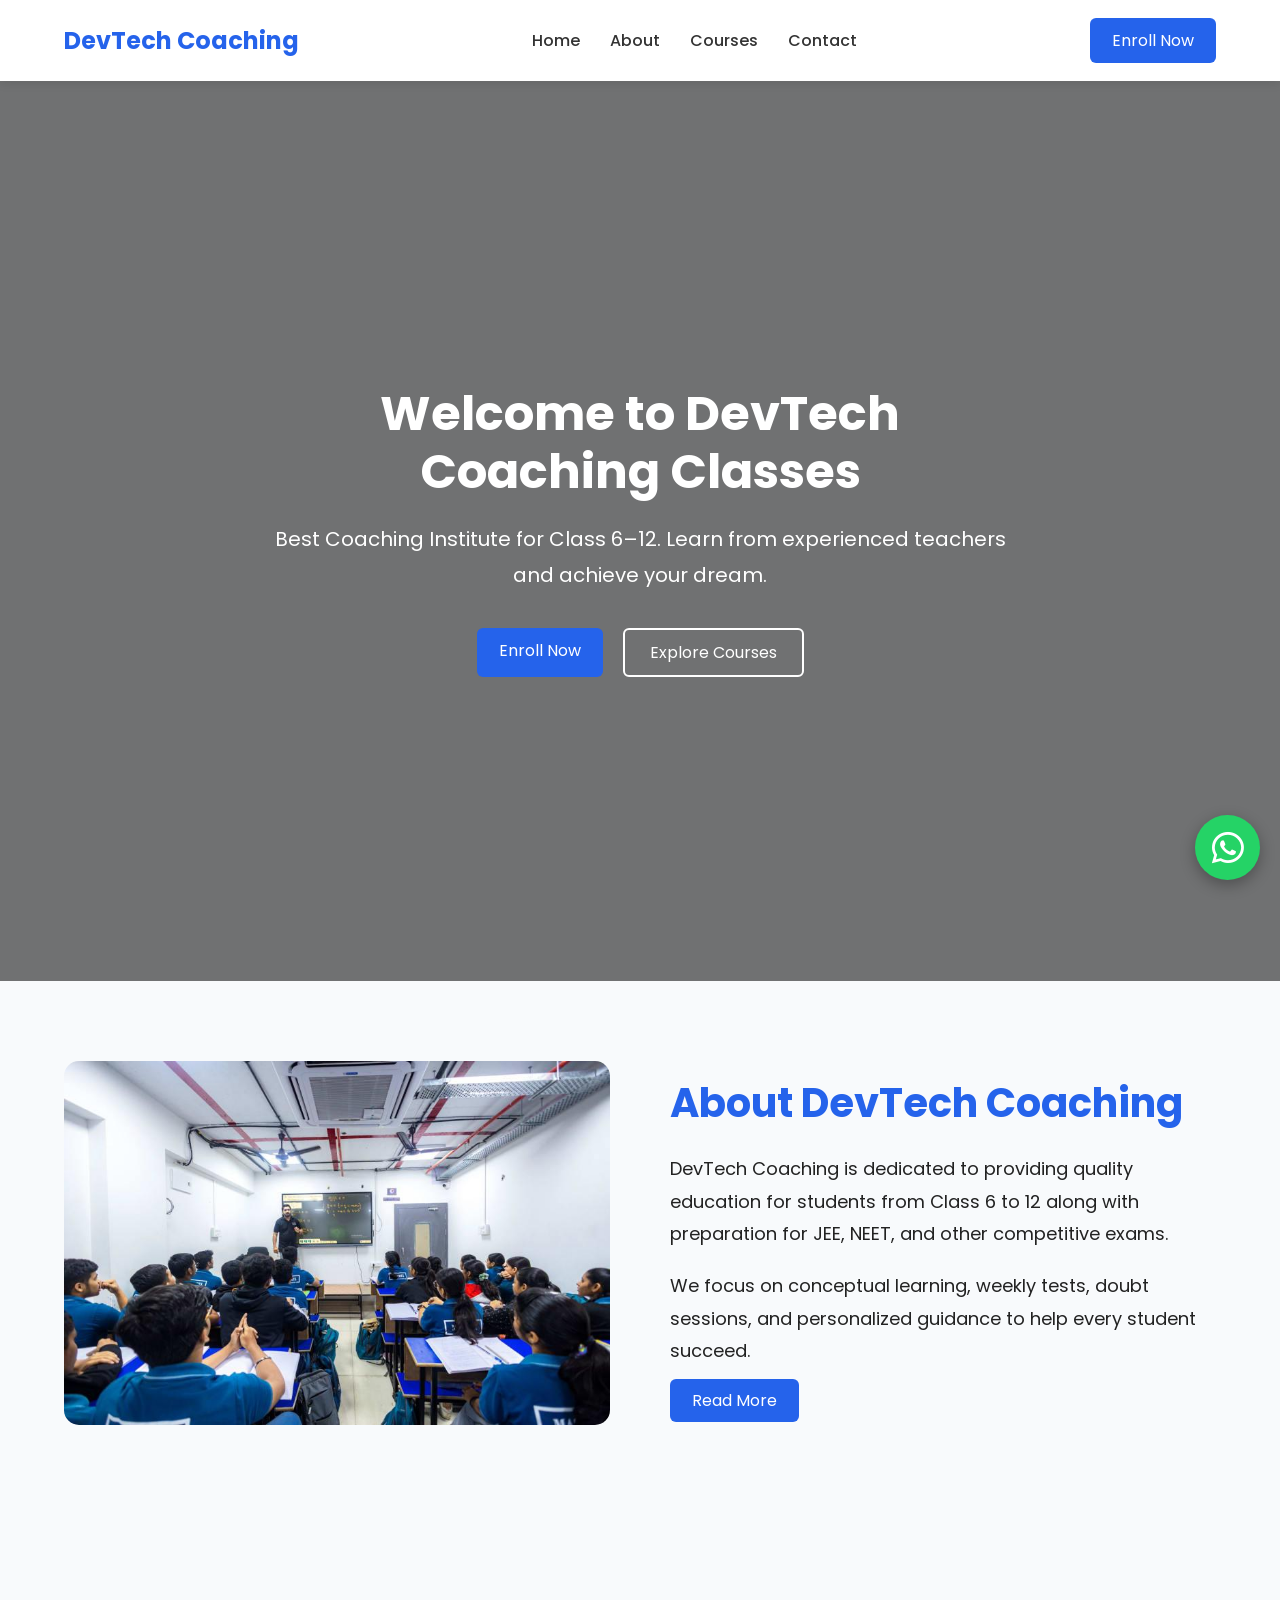
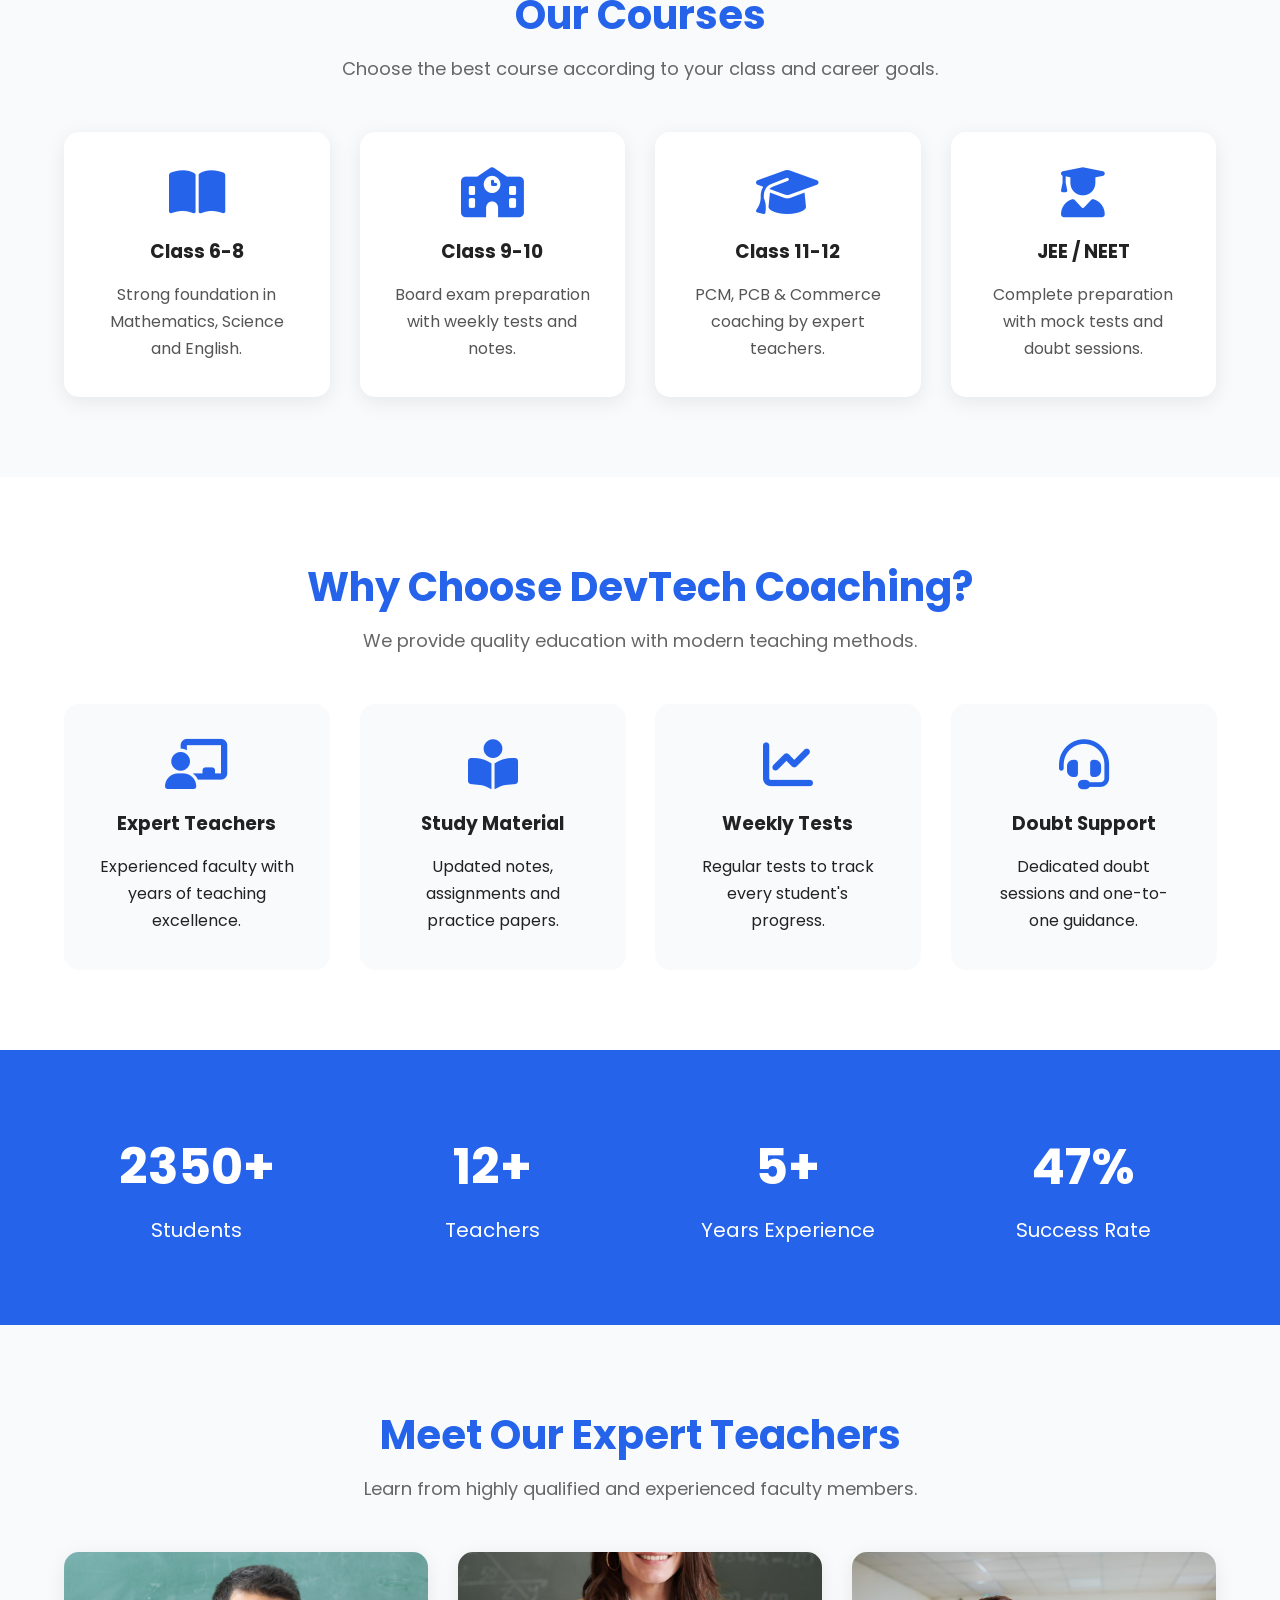
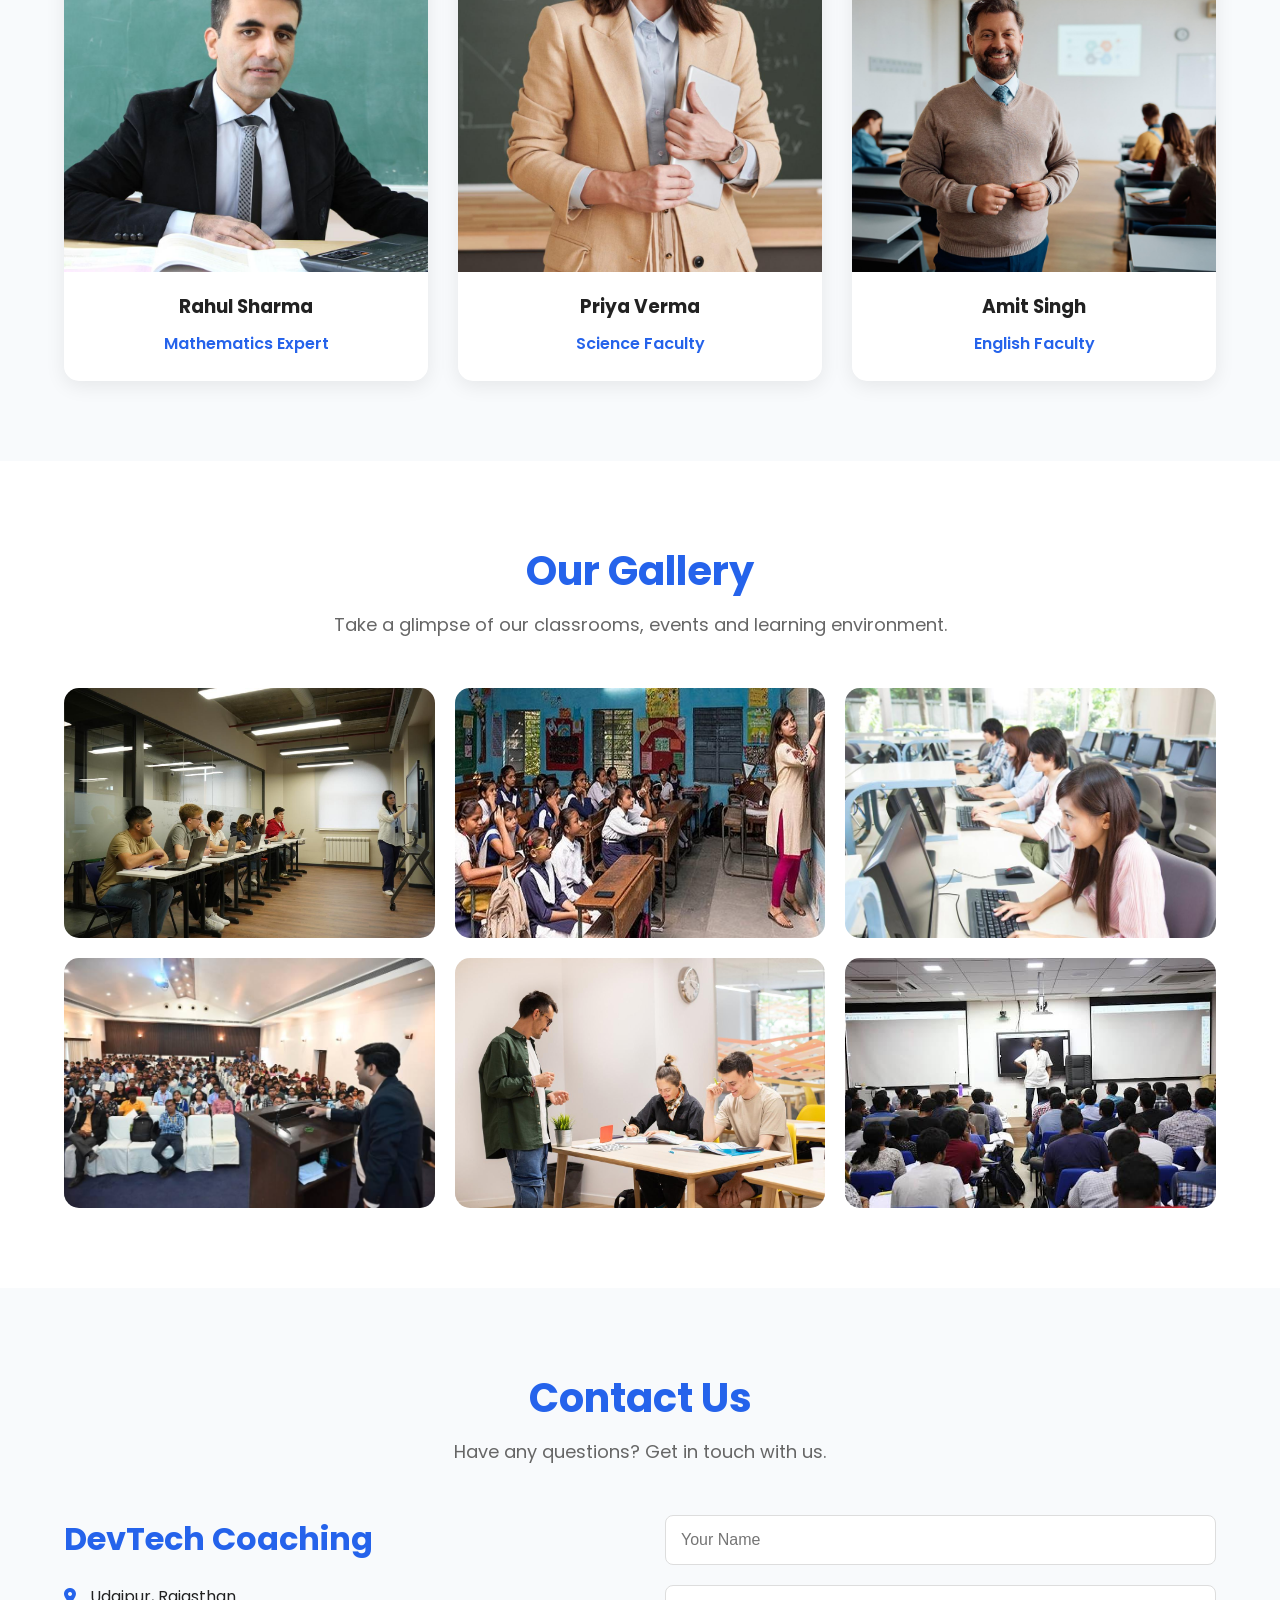
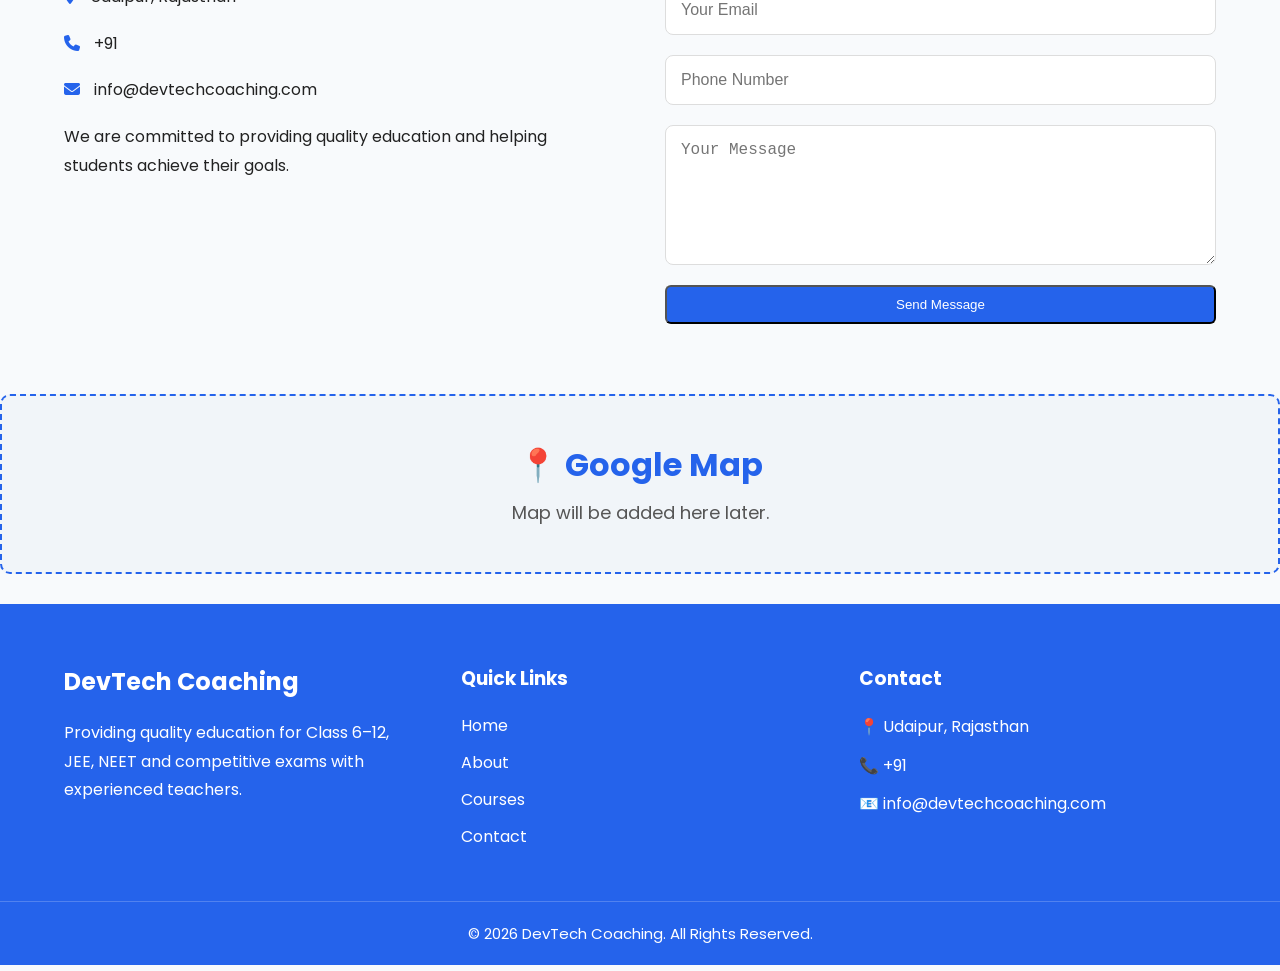
==== commit e459fee0: "upadte" ====
--- a/index.html
+++ b/index.html
@@ -33,7 +33,7 @@
 
         </nav>
     </header>
-    <!--hero-->
+    
 <section class="hero">
 
     <div class="hero-content" data-aos="fade-up">
@@ -54,8 +54,7 @@
 
 </section>
 
-<!--about-->
-<!-- About Section -->
+
 
 <section class="about">
 
@@ -87,7 +86,6 @@
     </div>
 
 </section>
-<!-- Courses Section -->
 
 <section class="courses">
 
@@ -129,7 +127,7 @@
     </div>
 
 </section>
-<!-- Why Choose Us -->
+
 
 <section class="features">
 
@@ -171,7 +169,7 @@
     </div>
 
 </section>
-<!-- Statistics -->
+
 
 <section class="stats">
 
@@ -200,7 +198,7 @@
     </div>
 
 </section>
-<!-- Teachers Section -->
+
 
 <section class="teachers">
 
@@ -236,7 +234,6 @@
     </div>
 
 </section>
-<!-- Gallery -->
 
 <section class="gallery">
 
@@ -261,11 +258,10 @@
     </div>
 
 </section>
-<!--testimonial-->
 <section>
 
 </section>
-<!-- Contact Section -->
+
 
 <section class="contact" id="contact">
 
@@ -284,7 +280,7 @@
 
         <p><i class="fas fa-map-marker-alt"></i> Udaipur, Rajasthan</p>
 
-        <p><i class="fas fa-phone"></i> +91 9876543210</p>
+        <p><i class="fas fa-phone"></i> +91 </p>
 
         <p><i class="fas fa-envelope"></i> info@devtechcoaching.com</p>
 
@@ -293,7 +289,7 @@
             students achieve their goals.
         </p>
 
-    </div> <!-- ✅ YE DIV MISSING THA -->
+    </div> 
 
     <form action="https://formsubmit.co/devanshgiri2004@gmail.com"
           method="POST"
@@ -327,7 +323,6 @@
     <h3>📍 Google Map</h3>
     <p>Map will be added here later.</p>
 </div>
-<!-- Footer -->
 
 <footer class="footer" data-aos="fade-up">
 
@@ -344,17 +339,17 @@
         <div class="footer-box">
             <h3>Quick Links</h3>
             <ul>
-                <li><a href="#">Home</a></li>
-                <li><a href="#">About</a></li>
-                <li><a href="#">Courses</a></li>
-                <li><a href="#">Contact</a></li>
+                <li><a href="index.html">Home</a></li>
+                <li><a href="about.html">About</a></li>
+                <li><a href="courses.html">Courses</a></li>
+                <li><a href="contact.html">Contact</a></li>
             </ul>
         </div>
 
         <div class="footer-box">
             <h3>Contact</h3>
             <p>📍 Udaipur, Rajasthan</p>
-            <p>📞 +91 98765 43210</p>
+            <p>📞 +91 </p>
             <p>📧 info@devtechcoaching.com</p>
         </div>
 
@@ -367,7 +362,7 @@
 </footer>
 
 
-<!-- AOS JS -->
+
 <script src="https://unpkg.com/aos@2.3.4/dist/aos.js"></script>
 
 <script>
@@ -378,15 +373,15 @@
 });
 </script>
 
-<!-- Custom JS -->
+
 <script src="js/script.js"></script>
 
 
-<!-- WhatsApp Floating Button -->
+
 <a href="https://wa.me/919351563418?text=Hello%20DevTech%20Coaching,%20I%20want%20to%20know%20about%20your%20courses." class="whatsapp-float" target="_blank">
     <i class="fab fa-whatsapp"></i>
 </a>
-<!-- Scroll To Top Button -->
+
 <a href="#" class="scroll-top">
     <i class="fas fa-arrow-up"></i>
 </a>
--- a/css/style.css
+++ b/css/style.css
@@ -1,4 +1,4 @@
-/* Reset */
+
 
 *{
     margin:0;
@@ -24,7 +24,7 @@
     list-style:none;
 }
 
-/* Navbar */
+
 
 header{
     background:#ffffff;
@@ -71,7 +71,7 @@
     background:#1d4ed8;
 }
 
-/* Hero Section */
+
 
 .hero{
     height:100vh;
@@ -158,7 +158,7 @@
     line-height:1.8;
     margin-bottom:20px;
 }
-/* Section Heading */
+
 
 .section-title{
     text-align:center;
@@ -176,7 +176,7 @@
     font-size:18px;
 }
 
-/* Courses */
+
 
 .courses{
     padding:80px 0;
@@ -226,7 +226,7 @@
     align-items:center;
     padding:18px 0;
 }
-/* Why Choose Us */
+
 
 .features{
     padding:80px 0;
@@ -271,7 +271,7 @@
     line-height:1.7;
 }
 
-/* Statistics */
+
 
 .stats{
     background:#2563eb;
@@ -298,7 +298,7 @@
     font-size:20px;
 }
 
-/* Teachers */
+
 
 .teachers{
     padding:80px 0;
@@ -340,7 +340,7 @@
     margin-bottom:25px;
     font-weight:600;
 }
-/* Gallery */
+
 
 .gallery{
     padding:80px 0;
@@ -366,7 +366,7 @@
     transform:scale(1.05);
 }
 
-/* Contact */
+
 
 .contact{
     padding:80px 0 40px;
@@ -415,7 +415,7 @@
     border-color:#2563eb;
 }
 
-/* Footer */
+
 
 .footer{
     background:#2563eb;
@@ -542,7 +542,7 @@
     }
 }
 
-/* Scroll To Top */
+
 
 .scroll-top{
     position: fixed;
@@ -571,9 +571,7 @@
 html{
     scroll-behavior:smooth;
 }
-/* ===========================
-   WhatsApp Floating Button
-=========================== */
+
 
 .whatsapp-float{
     position: fixed;
